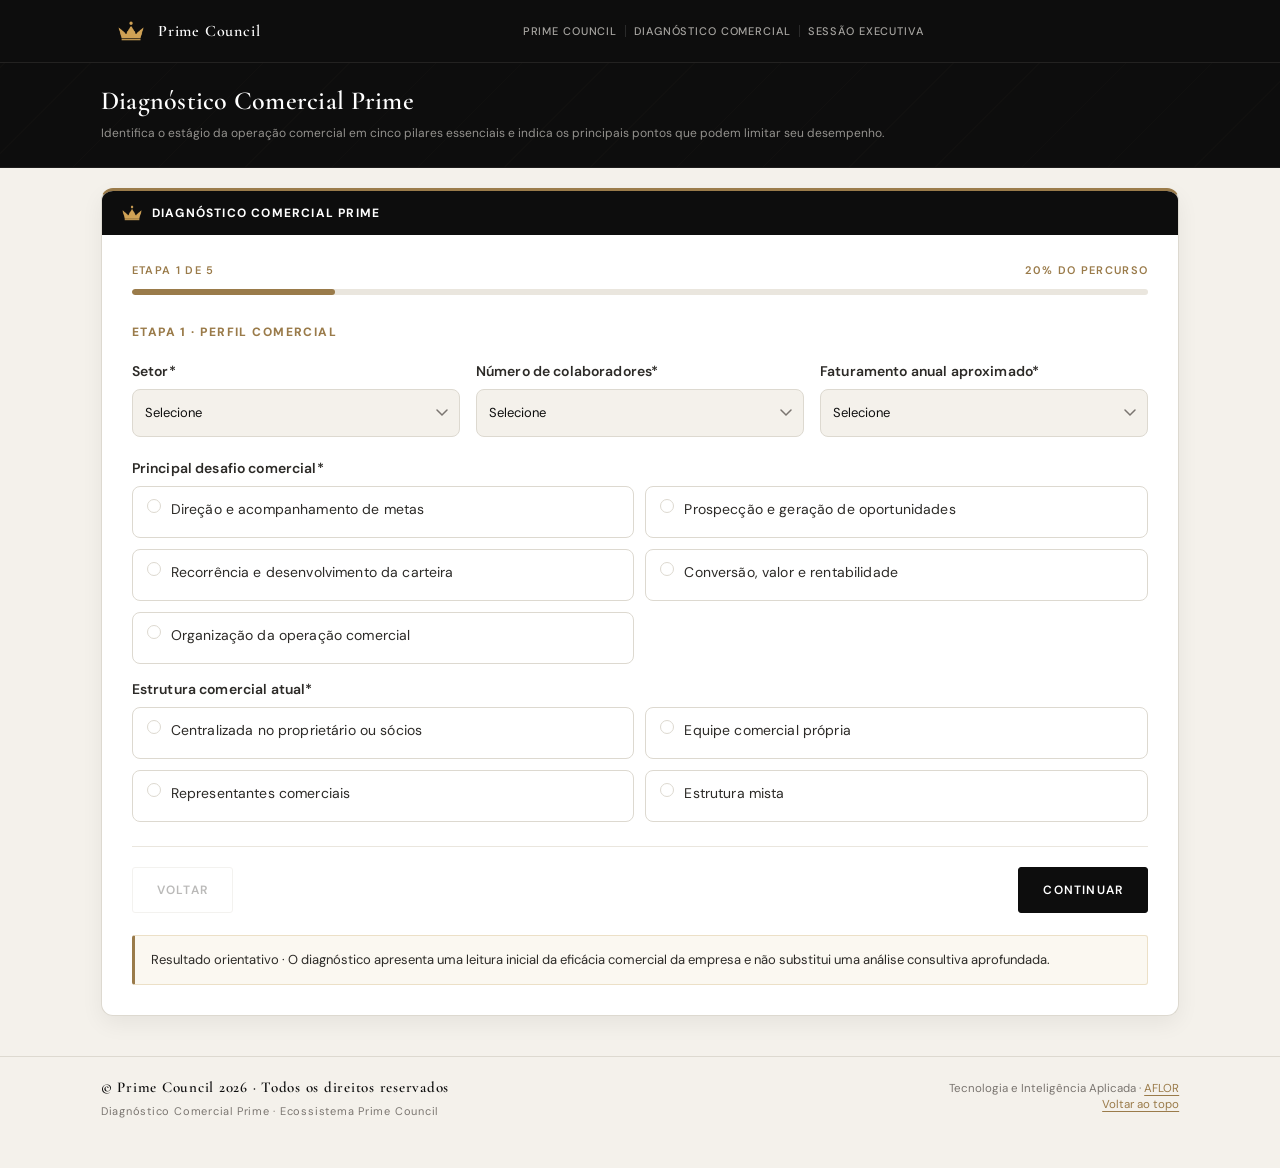
==== comercial/index.html @ 51603d04 "Add files via upload" ====
<!DOCTYPE html>
<html lang="pt-BR">
<head>
<meta charset="UTF-8">
<meta name="viewport" content="width=device-width, initial-scale=1.0">

<title>Diagnóstico Comercial Prime | Prime Council</title>

<meta name="description" content="Execute o Diagnóstico Comercial Prime e identifique o estágio da operação comercial, seus pontos mais desenvolvidos e as áreas que merecem aprofundamento." />
<link rel="canonical" href="https://primecouncil.com/comercial/" />
<link rel="alternate" hreflang="pt-BR" href="https://primecouncil.com/comercial/" />
<meta name="robots" content="index, follow" />
<meta name="author" content="Prime Council" />
<meta name="theme-color" content="#1A2B3C" />
<link rel="icon" type="image/png" sizes="32x32" href="../assets/favicon-32.png">
<link rel="icon" type="image/png" sizes="16x16" href="../assets/favicon-16.png">
<link rel="apple-touch-icon" sizes="180x180" href="../assets/apple-touch-icon.png">

<meta property="og:type" content="website" />
<meta property="og:locale" content="pt_BR" />
<meta property="og:title" content="Diagnóstico Comercial Prime | Prime Council" />
<meta property="og:description" content="Diagnóstico executivo para identificar o estágio da operação comercial em cinco pilares essenciais." />
<meta property="og:url" content="https://primecouncil.com/comercial/" />
<meta property="og:image" content="https://primecouncil.com/assets/og-prime.png">
<meta property="og:image:width" content="1200">
<meta property="og:image:height" content="630">

<meta name="twitter:card" content="summary_large_image" />
<meta name="twitter:title" content="Diagnóstico Comercial Prime | Prime Council" />
<meta name="twitter:description" content="Identifique o estágio da operação comercial e os principais pontos que podem limitar seu desempenho." />
<meta name="twitter:image" content="https://primecouncil.com/assets/og-prime.png">

<link rel="preconnect" href="https://fonts.googleapis.com">
<link rel="preconnect" href="https://fonts.gstatic.com" crossorigin>
<link href="https://fonts.googleapis.com/css2?family=Cormorant+Garamond:ital,wght@0,400;0,500;0,600;0,700;1,400&family=DM+Sans:wght@300;400;500&display=swap" rel="stylesheet">
<link rel="stylesheet" href="style.css?v=20260729-comercial-r2-layout-perguntas">
<script type="application/ld+json">
{
  "@context": "https://schema.org",
  "@type": "BreadcrumbList",
  "itemListElement": [
    {
      "@type": "ListItem",
      "position": 1,
      "name": "Prime Council",
      "item": "https://primecouncil.com/"
    },
    {
      "@type": "ListItem",
      "position": 2,
      "name": "Diagnóstico Comercial Prime",
      "item": "https://primecouncil.com/comercial/"
    }
  ]
}
</script>
</head>
<body>
<!-- ══ HEADER FIXO IRFE ════════════════════════════════════════════════ -->
<header class="site-header" id="top">
  <div class="site-header-inner">

    <a class="header-brand" href="https://primecouncil.com/" target="_blank" rel="noopener noreferrer">
      <div class="logo-mark">
        <img class="brand-icon-img" src="../assets/logo-prime-crown.png" alt="Prime Council" width="24" height="24">
      </div>
      <div class="header-brand-text">
        <span class="header-brand-name">Prime Council</span>
      </div>
    </a>

    <nav class="header-nav" aria-label="Navegação principal">
      <a href="https://primecouncil.com/" target="_blank" rel="noopener noreferrer" class="header-nav-link" data-nav="prime-council">Prime Council</a>
      <span class="h-sep" aria-hidden="true"></span>
      <a href="https://primecouncil.com/comercial/" target="_blank" rel="noopener noreferrer" class="header-nav-link" data-nav="comercial">Diagnóstico Comercial</a>
      <span class="h-sep" aria-hidden="true"></span>
      <a href="https://primecouncil.com/form/" target="_blank" rel="noopener noreferrer" class="header-nav-link" data-nav="event">Sessão Executiva</a>
    </nav>

  </div>
</header>

<!-- ══ DARK HERO ════════════════════════════════════════════════ -->
<div class="irfe-hero">
  <div class="irfe-hero-inner">

    <div class="irfe-event-title">
      <h2 class="irfe-event-h2">Diagnóstico Comercial Prime</h2>
      <p class="irfe-event-sub">Identifica o estágio da operação comercial em cinco pilares essenciais e indica os principais pontos que podem limitar seu desempenho.</p>
    </div>

  </div>
</div>

<div class="page">
<main class="content diagnostic-app" id="diagnostic-app" data-view="questionnaire">

  <!-- ══ WIZARD DIAGNÓSTICO COMERCIAL PRIME ═════════════════════ -->
  <section class="config-panel questionnaire" id="questionnaire">
    <div class="config-header">
      <div class="config-mark" aria-hidden="true"><img src="../assets/favicon-32.png" alt="" aria-hidden="true"></div>
      <div>
        <span class="config-kicker">Diagnóstico</span>
        <h2>Diagnóstico Comercial Prime</h2>
      </div>
    </div>
    <div class="config-body">
      <div class="wizard-shell" id="diagnostico-comercial">
    <div class="wizard-progress" aria-label="Progresso do diagnóstico">
      <div class="wizard-progress-meta">
        <span id="wizard-step-label" aria-live="polite">ETAPA 1 DE 5</span>
        <span id="wizard-step-percent">20% DO PERCURSO</span>
      </div>
      <div class="wizard-progress-track" role="progressbar" aria-valuemin="0" aria-valuemax="100" aria-valuenow="20">
        <span id="wizard-progress-fill" style="width:20%"></span>
      </div>
    </div>

    <div class="wizard-step active" data-step="1" aria-live="polite">
      <div class="wizard-block-kicker">ETAPA 1 · PERFIL COMERCIAL</div>
      <div class="question-grid question-grid-3">
        <div class="field" id="f-setor"><label>Setor<span class="req">*</span></label><select id="setor" name="setor"><option value="">Selecione</option><option>Agronegócio</option><option>Indústria</option><option>Construção Civil</option><option>Logística</option><option>Tecnologia</option><option>Saúde</option><option>Educação</option><option>Serviços</option><option>Comércio e Varejo</option><option>Outro</option></select><div class="err-msg">Selecione o setor.</div></div>
        <div class="field" id="f-funcionarios"><label>Número de colaboradores<span class="req">*</span></label><select id="funcionarios" name="funcionarios" required><option value="">Selecione</option><option value="10–50">Até 50 colaboradores</option><option value="51–100">51 a 100 colaboradores</option><option value="101–200">101 a 200 colaboradores</option><option value="mais de 200">Acima de 200 colaboradores</option></select><div class="err-msg">Selecione o porte da equipe.</div></div>
        <div class="field" id="f-faturamento"><label>Faturamento anual aproximado<span class="req">*</span></label><select id="faturamento" name="faturamento"><option value="">Selecione</option><option>Até R$ 1 milhão</option><option>De R$ 1 milhão a R$ 5 milhões</option><option>De R$ 5 milhões a R$ 20 milhões</option><option>De R$ 20 milhões a R$ 60 milhões</option><option>Acima de R$ 60 milhões</option><option>Prefiro não informar</option></select><div class="err-msg">Selecione a faixa de faturamento.</div></div>
      </div>
      <div class="field" id="f-desafio_comercial"><label>Principal desafio comercial<span class="req">*</span></label><div class="radio-group" id="rg-desafio_comercial"><label class="radio-opt"><input type="radio" name="desafio_comercial" value="direcao_metas"><div class="radio-dot"></div><span class="radio-label">Direção e acompanhamento de metas</span></label><label class="radio-opt"><input type="radio" name="desafio_comercial" value="prospeccao_oportunidades"><div class="radio-dot"></div><span class="radio-label">Prospecção e geração de oportunidades</span></label><label class="radio-opt"><input type="radio" name="desafio_comercial" value="recorrencia_carteira"><div class="radio-dot"></div><span class="radio-label">Recorrência e desenvolvimento da carteira</span></label><label class="radio-opt"><input type="radio" name="desafio_comercial" value="conversao_valor"><div class="radio-dot"></div><span class="radio-label">Conversão, valor e rentabilidade</span></label><label class="radio-opt"><input type="radio" name="desafio_comercial" value="organizacao_comercial"><div class="radio-dot"></div><span class="radio-label">Organização da operação comercial</span></label></div><div class="err-msg">Selecione o principal desafio comercial.</div></div>
      <div class="field" id="f-estrutura_comercial"><label>Estrutura comercial atual<span class="req">*</span></label><div class="radio-group" id="rg-estrutura_comercial"><label class="radio-opt"><input type="radio" name="estrutura_comercial" value="centralizada_socios"><div class="radio-dot"></div><span class="radio-label">Centralizada no proprietário ou sócios</span></label><label class="radio-opt"><input type="radio" name="estrutura_comercial" value="equipe_propria"><div class="radio-dot"></div><span class="radio-label">Equipe comercial própria</span></label><label class="radio-opt"><input type="radio" name="estrutura_comercial" value="representantes"><div class="radio-dot"></div><span class="radio-label">Representantes comerciais</span></label><label class="radio-opt"><input type="radio" name="estrutura_comercial" value="estrutura_mista"><div class="radio-dot"></div><span class="radio-label">Estrutura mista</span></label></div><div class="err-msg">Selecione a estrutura comercial atual.</div></div>
    </div>

    <div class="wizard-step" data-step="2" aria-live="polite"><div class="wizard-block-kicker">ETAPA 2 · DIREÇÃO COMERCIAL</div><div class="question-grid question-grid-2 commercial-question-list">
      <div class="field" id="f-comercial_q01"><label>Como as metas orientam a atuação da equipe comercial?<span class="req">*</span></label><div class="radio-group" id="rg-comercial_q01"><label class="radio-opt"><input type="radio" name="comercial_q01" value="1"><div class="radio-dot"></div><span class="radio-label">Não há metas claras.</span></label><label class="radio-opt"><input type="radio" name="comercial_q01" value="2"><div class="radio-dot"></div><span class="radio-label">As metas são conhecidas, mas pouco seguidas.</span></label><label class="radio-opt"><input type="radio" name="comercial_q01" value="3"><div class="radio-dot"></div><span class="radio-label">As metas orientam a atuação com regularidade.</span></label><label class="radio-opt"><input type="radio" name="comercial_q01" value="4"><div class="radio-dot"></div><span class="radio-label">As metas definem prioridades e decisões.</span></label></div><div class="err-msg">Selecione uma alternativa.</div></div>
      <div class="field" id="f-comercial_q02"><label>Como os resultados comerciais são acompanhados?<span class="req">*</span></label><div class="radio-group" id="rg-comercial_q02"><label class="radio-opt"><input type="radio" name="comercial_q02" value="1"><div class="radio-dot"></div><span class="radio-label">Não são acompanhados regularmente.</span></label><label class="radio-opt"><input type="radio" name="comercial_q02" value="2"><div class="radio-dot"></div><span class="radio-label">São revisados de forma ocasional.</span></label><label class="radio-opt"><input type="radio" name="comercial_q02" value="3"><div class="radio-dot"></div><span class="radio-label">São revisados com frequência definida.</span></label><label class="radio-opt"><input type="radio" name="comercial_q02" value="4"><div class="radio-dot"></div><span class="radio-label">Os indicadores orientam ajustes na atuação.</span></label></div><div class="err-msg">Selecione uma alternativa.</div></div>
    </div></div>

    <div class="wizard-step" data-step="3" aria-live="polite"><div class="wizard-block-kicker">ETAPA 3 · GERAÇÃO E DESENVOLVIMENTO DE OPORTUNIDADES</div><div class="question-grid question-grid-2 commercial-question-list">
      <div class="field" id="f-comercial_q03"><label>Como funciona a geração de novos clientes?<span class="req">*</span></label><div class="radio-group" id="rg-comercial_q03"><label class="radio-opt"><input type="radio" name="comercial_q03" value="1"><div class="radio-dot"></div><span class="radio-label">Dependemos da demanda espontânea.</span></label><label class="radio-opt"><input type="radio" name="comercial_q03" value="2"><div class="radio-dot"></div><span class="radio-label">Prospectamos sem frequência definida.</span></label><label class="radio-opt"><input type="radio" name="comercial_q03" value="3"><div class="radio-dot"></div><span class="radio-label">Mantemos uma rotina de prospecção.</span></label><label class="radio-opt"><input type="radio" name="comercial_q03" value="4"><div class="radio-dot"></div><span class="radio-label">A prospecção é gerida por indicadores.</span></label></div><div class="err-msg">Selecione uma alternativa.</div></div>
      <div class="field" id="f-comercial_q04"><label>Como a empresa acompanha clientes inativos ou com queda nas compras?<span class="req">*</span></label><div class="radio-group" id="rg-comercial_q04"><label class="radio-opt"><input type="radio" name="comercial_q04" value="1"><div class="radio-dot"></div><span class="radio-label">Não acompanhamos essas mudanças.</span></label><label class="radio-opt"><input type="radio" name="comercial_q04" value="2"><div class="radio-dot"></div><span class="radio-label">Identificamos, mas raramente agimos.</span></label><label class="radio-opt"><input type="radio" name="comercial_q04" value="3"><div class="radio-dot"></div><span class="radio-label">Realizamos ações de reativação.</span></label><label class="radio-opt"><input type="radio" name="comercial_q04" value="4"><div class="radio-dot"></div><span class="radio-label">Monitoramos a recorrência preventivamente.</span></label></div><div class="err-msg">Selecione uma alternativa.</div></div>
      <div class="field" id="f-comercial_q05"><label>Como a equipe desenvolve oportunidades além da compra habitual do cliente?<span class="req">*</span></label><div class="radio-group" id="rg-comercial_q05"><label class="radio-opt"><input type="radio" name="comercial_q05" value="1"><div class="radio-dot"></div><span class="radio-label">Não exploramos novas oportunidades.</span></label><label class="radio-opt"><input type="radio" name="comercial_q05" value="2"><div class="radio-dot"></div><span class="radio-label">Exploramos apenas de forma pontual.</span></label><label class="radio-opt"><input type="radio" name="comercial_q05" value="3"><div class="radio-dot"></div><span class="radio-label">Exploramos conforme as necessidades identificadas.</span></label><label class="radio-opt"><input type="radio" name="comercial_q05" value="4"><div class="radio-dot"></div><span class="radio-label">Exploramos com critérios por cliente e potencial.</span></label></div><div class="err-msg">Selecione uma alternativa.</div></div>
      <div class="field" id="f-comercial_q06"><label>Como a equipe aplica o conhecimento das soluções?<span class="req">*</span></label><div class="radio-group" id="rg-comercial_q06"><label class="radio-opt"><input type="radio" name="comercial_q06" value="1"><div class="radio-dot"></div><span class="radio-label">Focamos apenas em produto e preço.</span></label><label class="radio-opt"><input type="radio" name="comercial_q06" value="2"><div class="radio-dot"></div><span class="radio-label">Apresentamos benefícios de forma genérica.</span></label><label class="radio-opt"><input type="radio" name="comercial_q06" value="3"><div class="radio-dot"></div><span class="radio-label">Relacionamos benefícios às necessidades.</span></label><label class="radio-opt"><input type="radio" name="comercial_q06" value="4"><div class="radio-dot"></div><span class="radio-label">Adaptamos a solução ao contexto do cliente.</span></label></div><div class="err-msg">Selecione uma alternativa.</div></div>
    </div></div>

    <div class="wizard-step" data-step="4" aria-live="polite"><div class="wizard-block-kicker">ETAPA 4 · CONVERSÃO E GESTÃO DA CARTEIRA</div><div class="question-grid question-grid-2 commercial-question-list">
      <div class="field" id="f-comercial_q07"><label>Como as objeções são tratadas nas negociações?<span class="req">*</span></label><div class="radio-group" id="rg-comercial_q07"><label class="radio-opt"><input type="radio" name="comercial_q07" value="1"><div class="radio-dot"></div><span class="radio-label">Não há uma abordagem definida.</span></label><label class="radio-opt"><input type="radio" name="comercial_q07" value="2"><div class="radio-dot"></div><span class="radio-label">Cada vendedor responde à sua maneira.</span></label><label class="radio-opt"><input type="radio" name="comercial_q07" value="3"><div class="radio-dot"></div><span class="radio-label">Usamos argumentos previamente estruturados.</span></label><label class="radio-opt"><input type="radio" name="comercial_q07" value="4"><div class="radio-dot"></div><span class="radio-label">As abordagens evoluem com os casos reais.</span></label></div><div class="err-msg">Selecione uma alternativa.</div></div>
      <div class="field" id="f-comercial_q08"><label>Como a equipe conduz negociações pressionadas por preço?<span class="req">*</span></label><div class="radio-group" id="rg-comercial_q08"><label class="radio-opt"><input type="radio" name="comercial_q08" value="1"><div class="radio-dot"></div><span class="radio-label">O desconto é a resposta principal.</span></label><label class="radio-opt"><input type="radio" name="comercial_q08" value="2"><div class="radio-dot"></div><span class="radio-label">A defesa de valor é irregular.</span></label><label class="radio-opt"><input type="radio" name="comercial_q08" value="3"><div class="radio-dot"></div><span class="radio-label">O valor é defendido com argumentos claros.</span></label><label class="radio-opt"><input type="radio" name="comercial_q08" value="4"><div class="radio-dot"></div><span class="radio-label">A negociação prioriza valor e rentabilidade.</span></label></div><div class="err-msg">Selecione uma alternativa.</div></div>
      <div class="field" id="f-comercial_q09"><label>Como as atividades comerciais são priorizadas?<span class="req">*</span></label><div class="radio-group" id="rg-comercial_q09"><label class="radio-opt"><input type="radio" name="comercial_q09" value="1"><div class="radio-dot"></div><span class="radio-label">Pelas demandas do dia.</span></label><label class="radio-opt"><input type="radio" name="comercial_q09" value="2"><div class="radio-dot"></div><span class="radio-label">Pela organização de cada vendedor.</span></label><label class="radio-opt"><input type="radio" name="comercial_q09" value="3"><div class="radio-dot"></div><span class="radio-label">Por prioridades previamente definidas.</span></label><label class="radio-opt"><input type="radio" name="comercial_q09" value="4"><div class="radio-dot"></div><span class="radio-label">Por potencial e impacto comercial.</span></label></div><div class="err-msg">Selecione uma alternativa.</div></div>
      <div class="field" id="f-comercial_q10"><label>Como a carteira de clientes é organizada?<span class="req">*</span></label><div class="radio-group" id="rg-comercial_q10"><label class="radio-opt"><input type="radio" name="comercial_q10" value="1"><div class="radio-dot"></div><span class="radio-label">Não há critérios definidos.</span></label><label class="radio-opt"><input type="radio" name="comercial_q10" value="2"><div class="radio-dot"></div><span class="radio-label">A organização depende de cada vendedor.</span></label><label class="radio-opt"><input type="radio" name="comercial_q10" value="3"><div class="radio-dot"></div><span class="radio-label">Há critérios comuns de segmentação.</span></label><label class="radio-opt"><input type="radio" name="comercial_q10" value="4"><div class="radio-dot"></div><span class="radio-label">A segmentação orienta o acompanhamento.</span></label></div><div class="err-msg">Selecione uma alternativa.</div></div>
    </div></div>
    <div class="wizard-step" data-step="5" aria-live="polite">
      <div class="wizard-block-kicker">ETAPA 5 · IDENTIFICAÇÃO</div>
      <div class="question-grid question-grid-3 ident-question-grid">
        <div class="field">
          <label>Nome da empresa<span class="req">*</span></label>
          <input type="text" id="empresa" placeholder="Razão social ou nome fantasia" required>
        </div>
        <div class="field">
          <label>Nome completo<span class="req">*</span></label>
          <input type="text" id="responsavel" placeholder="Seu nome completo" required>
        </div>
        <div class="field" id="f-cargo">
          <label>Posição na empresa<span class="req">*</span></label>
          <select id="cargo">
            <option value="">Selecione</option>
            <option>Proprietário / Fundador</option>
            <option>Sócio</option>
            <option>CEO / Diretor Executivo</option>
            <option>Diretor (área)</option>
            <option>Gerente / Coordenador</option>
            <option>Outro</option>
          </select>
          <div class="err-msg">Selecione sua posição.</div>
        </div>
        <div class="field field-span-2">
          <label>E-mail corporativo<span class="req">*</span></label>
          <input type="email" id="email" name="email" placeholder="seu@email.com.br" required>
        </div>
        <div class="field">
          <label>Celular (WhatsApp)<span class="req">*</span></label>
          <input type="tel" id="telefone" inputmode="numeric" maxlength="15" placeholder="(11) 99999-9999" required>
        </div>
      </div>
      <input type="text" name="website" id="hp_website" autocomplete="off"
             style="display:none;position:absolute;left:-9999px;opacity:0;height:0;width:0;"
             tabindex="-1" aria-hidden="true">
      <div class="lgpd-field" id="lgpd-field">
        <label class="lgpd-wrap">
          <input type="checkbox" id="lgpd">
          <span>Autorizo o <strong>Prime Council</strong> a utilizar os dados deste diagnóstico para análise interna e contato relacionado ao Diagnóstico Comercial Prime, conforme o <a href="/privacidade/" target="_blank" rel="noopener noreferrer">Aviso de Privacidade</a>.*</span>
        </label>
      </div>
      <div class="err-msg" id="err-msg">Preencha todos os campos obrigatórios e aceite o termo de consentimento para prosseguir.</div>
    </div>

    <div class="wizard-nav">
      <button type="button" class="btn-back" id="wizard-back" disabled>Voltar</button>
      <button type="button" class="btn-next-step" id="wizard-next">Continuar</button>
      <button type="button" class="btn-calc" id="wizard-submit" onclick="coletarPayloadComercialR1()">Gerar diagnóstico</button>
    </div>
    <div class="analysis-notice">Resultado orientativo · O diagnóstico apresenta uma leitura inicial da eficácia comercial da empresa e não substitui uma análise consultiva aprofundada.</div>
      </div>
    </div>
  </section>

  <!-- ══ LOADING ═════════════════════════════════════════════════ -->
  <div class="diagnosis-loading" id="diagnosis-loading" aria-live="polite" aria-hidden="true">
    <div class="loading-card" role="status">
      <div class="loading-kicker">Processamento do Diagnóstico Comercial Prime</div>
      <div class="loading-steps">
        <span>Consolidando as respostas comerciais</span>
        <span>Calculando os cinco pilares</span>
        <span>Preparando o resultado executivo</span>
      </div>
      <div class="loading-bar" aria-hidden="true"><span></span></div>
    </div>
  </div>

  <!-- ══ RESULTS ══════════════════════════════════════════════════ -->
  <div class="results" id="results">

    <div class="result-head result-heading" id="result-head">
      <div class="result-heading-main">
        <div class="result-kicker">RESULTADO DO DIAGNÓSTICO COMERCIAL</div>
        <h2 id="result-title">Análise comercial da empresa</h2>
        <p class="result-status">Índice Comercial · Motor V1</p>
      </div>
      <div class="result-date" id="result-date">—</div>
    </div>

    <!-- Identificação — exibida no relatório/PDF -->
    <div class="ident-block" id="ident-block">
      <div class="section-lbl">Identificação da Empresa</div>
      <div class="ident-grid">
        <div class="ident-row ident-empresa">
          <span class="ident-lbl">Empresa</span>
          <span class="ident-val" id="r-empresa">—</span>
        </div>
        <div class="ident-row ident-porte">
          <span class="ident-lbl">Porte</span>
          <span class="ident-val" id="r-funcionarios">—</span>
        </div>
        <div class="ident-row ident-responsavel">
          <span class="ident-lbl">Responsável</span>
          <span class="ident-val" id="r-responsavel">—</span>
        </div>
        <div class="ident-row ident-contato">
          <span class="ident-lbl">Contato</span>
          <span class="ident-val" id="r-contato">—</span>
        </div>
        <div class="ident-row ident-email print-only">
          <span class="ident-lbl">E-mail</span>
          <span class="ident-val" id="r-email">—</span>
        </div>
      </div>
    </div>

    <div class="result-indicators-grid">
    <!-- Gauge -->
    <div class="gauge-section">
      <div class="score-lbl">Índice Comercial</div>
      <div class="score-num" id="score-num">—</div>
      <div id="badge" class="badge"></div>
      <div><div id="cc2" class="cc-chip2"></div></div>
    </div>
    <!-- Subscores -->
    <div class="subcards" id="subcards"></div>
    </div>

    <!-- Radar de Eficácia Comercial -->
    <div class="risk-map-section" id="risk-map-section" aria-label="Radar de Eficácia Comercial">
      <div class="risk-map-head">
        <h3>Radar de Eficácia Comercial</h3>
        <p>Quanto mais distante do centro, maior o nível de estruturação naquele pilar.</p>
      </div>
      <svg id="risk-map-svg" class="risk-map-svg" viewBox="0 0 300 300" role="img" aria-labelledby="risk-map-title risk-map-desc" xmlns="http://www.w3.org/2000/svg">
        <title id="risk-map-title">Radar de Eficácia Comercial</title>
        <desc id="risk-map-desc">Quanto mais distante do centro, maior o nível de estruturação naquele pilar.</desc>
      </svg>
    </div>

    <!-- Interpretation -->
    <div class="interp" id="interp">
      <p id="interp-text"></p>
    </div>

    <!-- CTA -->
    <div class="cta-box" id="cta-box">
      <h3 id="cta-h"></h3>
      <p id="cta-p"></p>

    </div>

    <div class="result-actions">
      <a href="https://wa.me/5519992402233" target="_blank" rel="noopener noreferrer" class="btn-agendar" id="btn-ag">Conversa Prime</a>
      <button type="button" class="btn-pdf" onclick="gerarPdfDiagnosticoComercial()" disabled aria-disabled="true" title="PDF comercial em implantação">Gerar PDF do diagnóstico</button>
      <button type="button" class="btn-result-secondary" id="btn-review-answers">Voltar e revisar respostas</button>
    </div>
    <div class="analysis-notice analysis-notice--result">Resultado orientativo · O diagnóstico apresenta uma leitura inicial da eficácia comercial da empresa e não substitui uma análise consultiva aprofundada.</div>


  </div><!-- /results -->
</main><!-- /diagnostic-app -->
  <!-- ══ RELATÓRIO PDF PRINT-ONLY — DIAGNÓSTICO COMERCIAL PRIME ══ -->
  <div id="irfePrintReport" class="irfe-print-report" aria-hidden="true">
    <section class="irfe-print-page irfe-print-page-1">
      <header class="irfe-print-header irfe-print-header-main">
        <div class="irfe-print-brand">
          <img src="../assets/logo-prime-crown.png" alt="Prime Council" class="irfe-print-logo">
          <span>Prime Council</span>
        </div>
        <div class="irfe-print-title-block">
          <h1>DIAGNÓSTICO COMERCIAL PRIME</h1>
          <p id="pr-irfe-meta-main">—</p>
        </div>
      </header>

      <div class="irfe-print-grid-6" id="pr-irfe-indicators"></div>

      <section class="irfe-print-radar-card">
        <div class="irfe-print-section-head">
          <h2>RADAR DE EFICÁCIA COMERCIAL</h2>
          <p>Quanto mais distante do centro, maior o nível de estruturação naquele pilar.</p>
        </div>
        <div class="irfe-print-radar-wrap" id="pr-irfe-radar-wrap"></div>
      </section>

      <footer class="irfe-print-footer">
        <span>Prime Council · Diagnóstico Comercial Prime · Página 1 de 2</span>
        <span>Tecnologia e Inteligência Aplicada · AFLOR</span>
      </footer>
    </section>

    <section class="irfe-print-page irfe-print-page-2">
      <header class="irfe-print-header irfe-print-header-compact">
        <div>
          <h2>ANÁLISE E PRÓXIMO PASSO</h2>
          <p id="pr-irfe-meta-secondary">Diagnóstico Comercial Prime</p>
        </div>
      </header>

      <section class="irfe-print-section irfe-print-analysis">
        <h2>ANÁLISE EXECUTIVA</h2>
        <p id="pr-irfe-analysis">—</p>
      </section>

      <section class="irfe-print-section irfe-print-recommendation" id="pr-irfe-recommendation">
        <h2 id="pr-irfe-recommendation-title">—</h2>
        <p id="pr-irfe-recommendation-text">—</p>
      </section>

      <section class="irfe-print-section irfe-print-diagnostic-data">
        <h2>DADOS DO DIAGNÓSTICO</h2>
        <div class="irfe-print-data-grid">
          <div class="irfe-print-data-column">
            <div class="irfe-print-data-item"><span>Empresa</span><strong id="pr-irfe-company">—</strong></div>
            <div class="irfe-print-data-item"><span>Contato</span><strong id="pr-irfe-phone">—</strong></div>
          </div>
          <div class="irfe-print-data-column">
            <div class="irfe-print-data-item"><span>Responsável</span><strong id="pr-irfe-owner">—</strong></div>
            <div class="irfe-print-data-item"><span>E-mail</span><strong id="pr-irfe-email">—</strong></div>
          </div>
          <div class="irfe-print-data-column">
            <div class="irfe-print-data-item"><span>Principal desafio comercial</span><strong id="pr-irfe-desafio">—</strong></div>
            <div class="irfe-print-data-item"><span>Estrutura comercial atual</span><strong id="pr-irfe-gestao">—</strong></div>
          </div>
        </div>
      </section>

      <section class="irfe-print-section irfe-print-note">
        <h2>SOBRE A ANÁLISE</h2>
        <p>Resultado orientativo. O diagnóstico apresenta uma leitura inicial da eficácia comercial da empresa e não substitui uma análise consultiva aprofundada.</p>
      </section>

      <section class="irfe-print-cta">
        <div>
          <h2>CONVERSA PRIME</h2>
          <p>Conversa individual para aprofundar o diagnóstico comercial e avaliar os próximos passos.</p>
        </div>
        <a id="pr-irfe-whatsapp" href="https://wa.me/5519992402233" target="_blank" rel="noopener noreferrer">CONVERSA PRIME</a>
      </section>

      <footer class="irfe-print-footer">
        <span>Prime Council · Diagnóstico Comercial Prime · Página 2 de 2</span>
        <span>Tecnologia e Inteligência Aplicada · AFLOR</span>
      </footer>
    </section>
  </div>

  <!-- ══ FOOTER ═══════════════════════════════════════════════════ -->
  <footer>
    <div class="footer-inner">
      <div class="footer-brand">
        © Prime Council 2026 · Todos os direitos reservados
        <span>Diagnóstico Comercial Prime · Ecossistema Prime Council</span>
      </div>
      <div class="footer-copy">
        Tecnologia e Inteligência Aplicada ·
        <a href="https://aflorsa.com.br/" target="_blank" rel="noopener noreferrer">AFLOR</a>
        <span id="dt" hidden></span>
        <br>
        <a href="#top" data-flow="navigation" data-cta-position="footer-top">
          Voltar ao topo
        </a>
      </div>

  </div>
</footer>

</div><!-- /page -->

<!-- ══════════════════════════════════════════════════════════════
     MOTOR DE CÁLCULO IRFE V3 — NÃO MODIFICADO
     ══════════════════════════════════════════════════════════════ -->
<script src="scripts.js?v=20260730-comercial-r9-loading-mobile"></script>
</body>
</html>
---- comercial/style.css ----
/* ============================================================
   IRFE / Landing / Formulário — style.css
   v3.0 — Consolidated + Mobile + Hardened
   ============================================================ */

/* ===== RESET ===== */
*{box-sizing:border-box;margin:0;padding:0}

/* ===== TOKENS ===== */
:root{
  --ink:       #0D0D0D;
  --ink-mid:   #2C2A27;
  --bone:      #F4F1EB;
  --paper:     #FFFFFF;
  --rule:      #DDD9D0;
  --rule-soft: #EAE6DE;
  --muted:     #7A7570;
  --gold:      #9A7B4A;
  --gold-light:#BFA06B;
  --gold-pale: #EDE0C8;
  --radius:    3px;
  --radius-lg: 5px;
  --serif: 'Cormorant Garamond', Georgia, 'Times New Roman', serif;
  --sans:  'DM Sans', system-ui, sans-serif;
  --header-h:  62px;
}

/* ===== BASE ===== */
html  { overflow-x: clip;   }
body  { overflow-x: hidden; }
body{
  font-family: var(--sans);
  background: var(--bone);
  color: var(--ink);
  font-size: 14.5px;
  line-height: 1.65;
  -webkit-font-smoothing: antialiased;
  padding-top: var(--header-h);
}

/* ===== MEDIA CONTAINMENT ===== */
img,
video,
iframe {
  max-width: 100%;
  height: auto;
}
svg {
  max-width: 100%;
}

/* ===== LAYOUT ===== */
.page{
  max-width: 760px;
  margin: 0 auto;
  padding: 2.25rem 1.25rem 3rem;
}

/* ===== DARK HERO ===== */
.irfe-hero{
  background: var(--ink);
  border-bottom: 1px solid rgba(221,217,208,0.08);
  position: relative;
  overflow: hidden;
}
.irfe-hero::before{
  content:'';
  position:absolute;
  inset:0;
  background: repeating-linear-gradient(
    -45deg,
    transparent, transparent 60px,
    rgba(191,160,107,0.02) 60px,
    rgba(191,160,107,0.02) 61px
  );
  pointer-events:none;
}
.irfe-hero-inner{
  max-width: 760px;
  margin: 0 auto;
  padding: 1.75rem 1.25rem 2rem;
  position: relative;
  z-index: 1;
}
.irfe-hero header{
  border-bottom-color: rgba(221,217,208,0.1);
  margin-bottom: 0;
}
.irfe-hero .hdr h1{ color: var(--paper); }
.irfe-hero .hdr p{ color: rgba(244,241,235,0.40); }
.irfe-hero .chip{ border-color: var(--gold); color: var(--gold); }
.irfe-hero .powered{
  background: rgba(255,255,255,0.04);
  border-color: rgba(221,217,208,0.12);
  color: rgba(244,241,235,0.32);
}
.irfe-event-title{
  padding-top: 1.375rem;
  margin-top: 1.125rem;
}
.irfe-eyebrow{
  display: block;
  font-size: 10.5px;
  font-weight: 500;
  letter-spacing: 0.20em;
  text-transform: uppercase;
  color: var(--gold);
  margin-bottom: 12px;
}
.irfe-event-h2{
  font-family: var(--serif);
  font-size: clamp(1.5rem, 3.2vw, 2.2rem);
  font-weight: 600;
  color: var(--paper);
  line-height: 1.15;
  letter-spacing: 0.01em;
}
.irfe-event-h2 em{ font-style: italic; color: var(--gold-light); }
.irfe-event-sub{
  margin:8px 0 0;
  max-width:none;
  font-size:12px;
  line-height:1.6;
  color:rgba(244,241,235,0.58);
}
.desktop-hero-break{
  display:none;
}
.irfe-event-meta{
  margin-top: 14px;
  display: flex;
  align-items: center;
  gap: 20px;
  flex-wrap: wrap;
}
.irfe-event-meta span{
  font-size: 11px;
  color: rgba(255,255,255,0.30);
  letter-spacing: 0.05em;
}
.irfe-event-meta span strong{ color: rgba(255,255,255,0.62); font-weight: 500; }
.irfe-h-sep{
  display: inline-block;
  width: 1px;
  height: 14px;
  background: rgba(255,255,255,0.1);
  vertical-align: middle;
}

/* ===== FIXED SITE HEADER ===== */
.site-header{
  position: fixed;
  top: 0; left: 0; right: 0;
  z-index: 100;
  background: var(--ink);
  border-bottom: 1px solid rgba(221,217,208,0.10);
}
.site-header-inner{
  max-width: 1100px;
  margin: 0 auto;
  padding: 0 1.5rem;
  display: flex;
  align-items: center;
  gap: 20px;
  height: var(--header-h);
}
.header-brand{
  display: flex;
  align-items: center;
  gap: 10px;
  flex-shrink: 0;
  color: inherit;
  text-decoration: none;
}
.header-brand,
.header-brand:visited,
.header-brand:hover,
.header-brand:focus,
.header-brand:active{
  text-decoration:none;
}
.logo-mark{
  width: 34px;
  height: 34px;
  background: transparent;
  border: none;
  border-radius: 2px;
  display: flex;
  align-items: center;
  justify-content: center;
}
.brand-icon-img{
  width:26px;
  height:26px;
  object-fit:contain;
  display:block;
}
.logo-bars{
  display: flex;
  align-items: flex-end;
  gap: 3px;
  height: 16px;
}
.logo-bars span{
  display: block;
  width: 3px;
  border-radius: 1px;
  background: var(--gold-light);
}
.logo-bars span:nth-child(1){ height: 7px; }
.logo-bars span:nth-child(2){ height: 11px; }
.logo-bars span:nth-child(3){ height: 15px; }
.header-brand-name{
  font-family: var(--serif);
  font-size: 16px;
  font-weight: 600;
  color: var(--paper);
  letter-spacing: 0.05em;
  white-space: nowrap;
}
.header-nav{
  flex: 1;
  display: flex;
  align-items: center;
  justify-content: center;
  gap: 8px;
}
.header-nav-link{
  font-size: 11px;
  font-weight: 500;
  letter-spacing: 0.08em;
  text-transform: uppercase;
  color: rgba(244,241,235,0.66);
  text-decoration: none;
  transition: color .15s;
  white-space: nowrap;
}
.header-nav-link:hover{ color: rgba(244,241,235,0.92); }
.h-sep{
  display: inline-block;
  width: 1px;
  height: 12px;
  background: rgba(255,255,255,0.12);
  vertical-align: middle;
  flex-shrink: 0;
}
.header-ctas{
  display: flex;
  gap: 8px;
  align-items: center;
  flex-shrink: 0;
}
.btn{
  display: inline-block;
  border-radius: var(--radius);
  font-family: var(--sans);
  font-weight: 500;
  letter-spacing: 0.06em;
  text-transform: uppercase;
  text-decoration: none;
  cursor: pointer;
  transition: opacity .15s, background .15s;
  white-space: nowrap;
  max-width: 100%;
  overflow: hidden;
  text-overflow: ellipsis;
}
.btn-sm{
  font-size: 11px;
  padding: 7px 16px;
}
.btn-gold{
  background: var(--gold);
  color: #fff;
  border: 1px solid var(--gold);
}
.btn-gold:hover{ opacity: 0.88; }
.btn-outline-inv{
  background: transparent;
  color: rgba(244,241,235,0.75);
  border: 1px solid rgba(221,217,208,0.22);
}
.btn-outline-inv:hover{
  background: rgba(255,255,255,0.06);
  color: var(--paper);
}

/* ===== SECTION LABELS ===== */
.section-lbl{
  font-family: var(--sans);
  font-size: 10.5px;
  font-weight: 500;
  letter-spacing: 0.14em;
  text-transform: uppercase;
  color: var(--gold);
  margin-bottom: 14px;
}

/* ===== FORM CARD ===== */
.form-card{
  background: var(--paper);
  border-radius: var(--radius-lg);
  border: 1px solid var(--rule);
  padding: 2rem 1.875rem;
  margin-bottom: 1.5rem;
  box-shadow: 0 1px 4px rgba(0,0,0,0.04);
}
.diagnostic-app[data-view="result"] .questionnaire{
  display:none;
}
.content{
  display:block;
}
.config-panel{
  background:var(--paper);
  border:1px solid var(--rule);
  border-radius:var(--radius-lg);
  border-top:3px solid var(--gold);
  box-shadow:0 1px 4px rgba(0,0,0,0.04);
  overflow:hidden;
}
.config-header{
  display:flex;
  align-items:center;
  gap:16px;
  padding:1.5rem 1.875rem;
  background:var(--ink);
  color:var(--paper);
}
.config-mark{
  width:44px;
  height:44px;
  min-width:44px;
  border:1px solid rgba(197,161,90,0.65);
  border-radius:50%;
  display:flex;
  align-items:center;
  justify-content:center;
  background:rgba(255,255,255,0.04);
  font-family:var(--serif);
  font-size:1.05rem;
  font-weight:700;
  color:var(--gold);
  letter-spacing:0.04em;
}
.config-kicker{
  display:block;
  margin-bottom:4px;
  font-size:10.5px;
  font-weight:600;
  letter-spacing:0.16em;
  text-transform:uppercase;
  color:var(--gold);
}
.config-header h2{
  margin:0;
  font-family:var(--serif);
  font-size:clamp(1.9rem,3.6vw,2.8rem);
  font-weight:500;
  line-height:1.05;
  color:var(--paper);
}
.config-body{
  padding:1.875rem;
}

@media (min-width: 769px){
  .page{
    max-width:1600px;
    width:min(88vw, 1600px);
    padding:20px 24px 48px;
  }
  .irfe-hero-inner{
    max-width:1600px;
    width:min(88vw, 1600px);
    padding:24px 24px;
  }
  .irfe-event-title{
    padding-top:0;
    margin-top:0;
  }
  .irfe-event-h2{
    font-size:26px;
    line-height:1.15;
    margin-bottom:4px;
  }
  .irfe-event-sub{
    max-width:none;
    width:100%;
    white-space:nowrap;
  }
  .desktop-hero-break{
    display:none;
  }
  .content{
    width:100%;
    max-width:100%;
    margin:0 auto;
  }
  .diagnostic-app[data-view="questionnaire"] .config-panel{
    width:100%;
  }
  .diagnostic-app[data-view="result"]{
    max-width:720px;
    margin:0 auto;
  }
  .config-panel{
    border-radius:12px;
    box-shadow:0 8px 22px rgba(13,13,13,0.06);
    margin-bottom:20px;
    overflow:hidden;
  }
  .config-header{
    min-height:44px;
    padding:12px 20px;
    gap:10px;
  }
  .config-mark{
    width:20px;
    height:20px;
    min-width:20px;
    border:0;
    border-radius:0;
    background:transparent;
    font-size:0;
  }
  .config-mark img{
    display:block;
    width:20px;
    height:20px;
    object-fit:contain;
  }
  .config-header h2{
    font-size:12px;
    font-family:var(--sans);
    font-weight:700;
    line-height:1.2;
    text-transform:uppercase;
    letter-spacing:0.10em;
  }
  .config-kicker{
    display:none;
  }
  .config-body{
    padding:26px 30px 30px;
  }
  .analysis-notice{
    display:flex;
    align-items:flex-start;
    gap:10px;
    margin-bottom:24px;
    padding:14px 16px;
    border-radius:8px;
    font-size:14px;
    line-height:1.65;
  }
  .wizard-progress{
    margin-bottom:28px;
    padding-bottom:0;
    border-bottom:0;
  }
  .wizard-progress-track{
    height:6px;
  }
  .wizard-block-kicker{
    color:var(--gold);
    font-family:var(--sans);
    font-size:12px;
    font-weight:800;
    letter-spacing:.12em;
    margin-bottom:19px;
    text-transform:uppercase;
  }
  .wizard-block-title{
    color:var(--ink);
    display:block;
    font-family:var(--serif);
    font-size:clamp(20px, 1.7vw, 25px);
    font-weight:700;
    letter-spacing:0;
    line-height:1.3;
    margin-bottom:19px;
  }
  .question-grid{
    display:grid;
    gap:16px;
  }
  .question-grid-3{
    grid-template-columns:repeat(3, minmax(0, 1fr));
  }
  .question-grid-2{
    grid-template-columns:repeat(2, minmax(0, 1fr));
  }
  .field-full{
    grid-column:1 / -1;
  }
  .field-span-2{
    grid-column:span 2;
  }
  .questionnaire .field{
    margin-bottom:16px;
  }
  .questionnaire .question-grid .field{
    margin-bottom:0;
  }
  #f-desafio_comercial{
    margin-top:22px;
  }
  .questionnaire .field label{
    color:var(--ink-mid);
    font-size:14px;
    line-height:1.35;
    margin-bottom:8px;
  }
  .questionnaire .field > label{
    font-weight:600;
  }
  .questionnaire .field input,
  .questionnaire .field select{
    border:1.5px solid var(--rule);
    border-radius:8px;
    font-size:13px;
    line-height:1.35;
    min-height:48px;
    padding:11px 36px 11px 12px;
  }
  .questionnaire .field input[type="number"]{
    padding-right:12px;
  }
  .questionnaire .field input:focus,
  .questionnaire .field select:focus{
    border-color:var(--gold);
    box-shadow:0 0 0 3px rgba(154,123,74,.14);
  }
  .questionnaire .field .hint{
    font-size:12px;
    line-height:1.55;
  }
  .questionnaire .radio-group{
    display:grid;
    grid-template-columns:repeat(2, minmax(0, 1fr));
    gap:11px;
  }
  .questionnaire .radio-opt{
    align-items:flex-start;
    background:#FFFFFF;
    border:1.5px solid var(--rule);
    border-radius:8px;
    gap:10px;
    height:100%;
    min-height:52px;
    padding:12px 14px;
  }
  .questionnaire .radio-opt:hover{
    background:#F7F5EF;
    border-color:rgba(154,123,74,.45);
  }
  .questionnaire .radio-opt:has(input:checked){
    background:#fbf8f1;
    border-color:var(--gold);
    box-shadow:inset 3px 0 0 var(--gold), 0 0 0 1px rgba(154,123,74,.08);
  }
  .questionnaire .radio-label{
    font-size:14px;
    font-weight:400;
    line-height:1.45;
  }
  .questionnaire .commercial-question-list{
    grid-template-columns:minmax(0, 1fr);
    gap:26px;
  }
  .questionnaire .commercial-question-list .radio-group{
    align-items:stretch;
  }
  .questionnaire .commercial-question-list .radio-opt{
    height:100%;
  }
  @media (min-width:1200px){
    .questionnaire .commercial-question-list .radio-group{
      grid-template-columns:repeat(4, minmax(0, 1fr));
    }
  }
  @media (min-width:769px) and (max-width:1199px){
    .questionnaire .commercial-question-list{
      gap:24px;
    }
    .questionnaire .commercial-question-list .radio-group{
      grid-template-columns:repeat(2, minmax(0, 1fr));
    }
  }
  @media (max-width:768px){
    .questionnaire .commercial-question-list{
      gap:20px;
    }
    .questionnaire .commercial-question-list .radio-group{
      grid-template-columns:minmax(0, 1fr);
    }
  }
  .wizard-nav{
    gap:14px;
    margin-top:22px;
    padding-top:20px;
  }
  .wizard-nav + .analysis-notice{
    margin-top:22px;
  }
  .btn-back,
  .btn-next-step,
  .wizard-nav .btn-calc{
    min-height:46px;
    font-size:13px;
  }
}
.analysis-notice{
  margin:0 0 1.5rem;
  padding:1rem 1.125rem;
  border:1px solid rgba(197,161,90,0.28);
  border-left:3px solid var(--gold);
  border-radius:var(--radius);
  background:#fbf8f1;
  color:var(--ink-mid);
  font-size:13px;
  line-height:1.55;
}
.wizard-nav + .analysis-notice{
  margin-top:22px;
  margin-bottom:0;
}
.analysis-notice--result{
  margin-top:22px;
  margin-bottom:0;
  width:100%;
}
.wizard-shell{
  scroll-margin-top:calc(var(--header-h) + 18px);
}
.wizard-card{
  border-top:3px solid var(--gold);
}
.wizard-progress{
  margin-bottom:1.75rem;
  padding-bottom:1.25rem;
  border-bottom:1px solid var(--rule-soft);
}
.wizard-progress-meta{
  display:flex;
  align-items:center;
  justify-content:space-between;
  gap:16px;
  margin-bottom:10px;
  font-size:11px;
  font-weight:600;
  color:var(--gold);
  letter-spacing:0.12em;
  text-transform:uppercase;
}
.wizard-progress-track{
  height:4px;
  background:var(--rule-soft);
  border-radius:999px;
  overflow:hidden;
}
.wizard-progress-track span{
  display:block;
  height:100%;
  background:var(--gold);
  border-radius:inherit;
  transition:width .22s ease;
}
.wizard-step{
  display:none;
}
.wizard-step.active{
  display:block;
}
.step-support{
  margin:-4px 0 1.25rem;
  font-size:13px;
  color:var(--muted);
  line-height:1.55;
}
.wizard-nav{
  display:flex;
  align-items:center;
  justify-content:space-between;
  gap:12px;
  margin-top:1.5rem;
  padding-top:1.25rem;
  border-top:1px solid var(--rule-soft);
}
.btn-back,
.btn-next-step{
  min-height:46px;
  padding:12px 24px;
  border-radius:var(--radius);
  font-family:var(--sans);
  font-size:12px;
  font-weight:600;
  letter-spacing:0.10em;
  text-transform:uppercase;
  cursor:pointer;
}
.btn-back{
  background:transparent;
  color:var(--ink-mid);
  border:1px solid var(--rule);
}
.btn-back:disabled{
  opacity:.32;
  cursor:not-allowed;
}
.btn-next-step{
  background:var(--ink);
  color:#fff;
  border:1px solid var(--ink);
  margin-left:auto;
}
.wizard-nav .btn-calc{
  width:auto;
  min-height:46px;
  padding:12px 24px;
  margin-top:0;
}
.grid2{
  display: grid;
  grid-template-columns: 1fr 1fr;
  gap: 20px;
}

/* ===== FIELDS ===== */
.field{margin-bottom: 1.375rem}
.field:last-child{margin-bottom: 0}
.field label{
  display: block;
  font-size: 13px;
  font-weight: 500;
  color: var(--ink-mid);
  margin-bottom: 3px;
  letter-spacing: 0.01em;
}
.questionnaire .field > label{
  font-weight:600;
}
.questionnaire .field label.radio-opt{
  font-weight:400;
}
.radio-group{
  display:grid;
  gap:10px;
}
.radio-opt{
  display:flex !important;
  align-items:center;
  gap:10px;
  margin:0 !important;
  padding:12px 13px;
  border:1px solid var(--rule);
  border-radius:var(--radius);
  background:var(--bone);
  cursor:pointer;
  transition:border-color .18s, background .18s, box-shadow .18s;
  font-weight:400;
}
.radio-opt:hover{
  border-color:rgba(197,161,90,0.55);
  background:#fff;
}
.radio-opt input{
  position:absolute;
  width:1px;
  height:1px;
  margin:0;
  opacity:0;
  pointer-events:none;
}
.radio-dot{
  width:14px;
  height:14px;
  min-width:14px;
  border:1px solid var(--rule);
  border-radius:50%;
  background:#fff;
  box-shadow:inset 0 0 0 3px #fff;
}
.radio-opt input:checked + .radio-dot{
  background:var(--gold);
  border-color:var(--gold);
}
.radio-label{
  font-size:13px;
  line-height:1.35;
  color:var(--ink-mid);
}
.help-tip{
  position:relative;
  display:inline-flex;
  align-items:center;
  justify-content:center;
  width:16px;
  height:16px;
  margin-left:5px;
  border:1px solid var(--rule);
  border-radius:50%;
  color:var(--gold);
  font-size:10px;
  line-height:1;
  cursor:help;
  vertical-align:middle;
}
.help-tip::after{
  content:attr(aria-label);
  position:absolute;
  left:50%;
  bottom:calc(100% + 8px);
  z-index:5;
  width:min(280px, calc(100vw - 48px));
  padding:10px 12px;
  background:var(--ink);
  color:#fff;
  border-radius:4px;
  font-size:11px;
  font-weight:400;
  line-height:1.45;
  letter-spacing:0.01em;
  text-transform:none;
  transform:translateX(-50%);
  opacity:0;
  pointer-events:none;
  transition:opacity .16s ease;
}
.help-tip:hover::after,
.help-tip:focus::after{
  opacity:1;
}
.help-tip.is-active::after{
  opacity:1;
}
.field .hint{
  font-size: 11.5px;
  color: var(--muted);
  margin-bottom: 7px;
  line-height: 1.45;
}
.field input{
  width: 100%;
  padding: 9px 11px;
  border: 1px solid var(--rule);
  border-radius: var(--radius);
  font-size: 14.5px;
  font-family: var(--sans);
  outline: none;
  transition: border-color .18s, box-shadow .18s;
  background: var(--bone);
  color: var(--ink);
}
.field input:focus{
  border-color: var(--ink-mid);
  background: var(--paper);
  box-shadow: 0 0 0 2px rgba(13,13,13,0.06);
}
.field select{
  width: 100%;
  padding: 9px 11px;
  border: 1px solid var(--rule);
  border-radius: var(--radius);
  font-size: 14.5px;
  font-family: var(--sans);
  outline: none;
  transition: border-color .18s, box-shadow .18s;
  background: var(--bone);
  color: var(--ink);
  appearance: none;
  -webkit-appearance: none;
  background-image: url("data:image/svg+xml,%3Csvg xmlns='http://www.w3.org/2000/svg' width='12' height='8' viewBox='0 0 12 8'%3E%3Cpath d='M1 1l5 5 5-5' stroke='%237A7570' stroke-width='1.5' fill='none' stroke-linecap='round'/%3E%3C/svg%3E");
  background-repeat: no-repeat;
  background-position: right 11px center;
  cursor: pointer;
}
.field select:focus{
  border-color: var(--ink-mid);
  background-color: var(--paper);
  box-shadow: 0 0 0 2px rgba(13,13,13,0.06);
}
.field .radio-opt input{
  width:1px;
  height:1px;
  padding:0;
  border:0;
  margin:0;
  background:transparent;
}

/* ===== LGPD CONSENT ===== */
.lgpd-field{
  margin-top: 1.25rem;
  padding-top: 1.25rem;
  border-top: 1px solid var(--rule-soft);
}
.lgpd-wrap{
  display: flex;
  gap: 11px;
  align-items: flex-start;
  cursor: pointer;
}
.lgpd-wrap input[type="checkbox"]{
  width: 16px;
  height: 16px;
  min-width: 16px;
  margin-top: 2px;
  accent-color: var(--ink);
  cursor: pointer;
}
.lgpd-wrap span{
  font-size: 12.5px;
  color: var(--muted);
  line-height: 1.55;
}
.lgpd-wrap span strong{
  color: var(--ink-mid);
  font-weight: 500;
}

/* ===== FIELD ERROR STATE ===== */
.field-err input,
.field-err select{
  border-color: #dc2626 !important;
  background: #fff5f5 !important;
}
.field-err .radio-opt{
  border-color:#dc2626;
  background:#fff5f5;
}
.lgpd-field.field-err .lgpd-wrap span{
  color: #dc2626;
}
.err-msg{
  display: none;
  font-size: 12px;
  color: #dc2626;
  margin-top: 10px;
  padding: 8px 12px;
  background: #fff5f5;
  border: 1px solid #fca5a5;
  border-radius: var(--radius);
}
.err-msg.visible{display: block}

@media (min-width: 769px){
  .page:has(.diagnostic-app[data-view="questionnaire"]){
    max-width:none;
    width:100%;
    padding:0 0 48px;
  }
  .page:has(.diagnostic-app[data-view="questionnaire"]) .content{
    max-width:1600px;
    width:min(88vw, 1600px);
    padding:20px 24px;
    margin:0 auto;
    display:flex;
    flex-direction:column;
  }
  .analysis-notice{
    padding:14px 16px;
  }
  .wizard-progress{
    margin-bottom:28px;
    padding-bottom:0;
    border-bottom:0;
  }
  .wizard-progress-track{
    height:6px;
  }
}

/* ===== IDENT BLOCK ===== */
.ident-block{
  background: var(--paper);
  border-radius: var(--radius-lg);
  border: 1px solid var(--rule);
  border-left: 2px solid var(--gold);
  padding: 1.375rem 1.625rem;
  margin-bottom: 1rem;
  box-shadow: 0 1px 4px rgba(0,0,0,0.04);
}
.ident-block .section-lbl{margin-bottom: 12px}
.ident-grid{
  display: grid;
  grid-template-columns: 1fr 1fr;
  grid-template-rows: auto auto;
  grid-auto-flow: column;
  gap: 6px 28px;
}
.ident-row{
  display: flex;
  flex-direction: column;
  gap: 1px;
}
.ident-row.print-only{
  display:none;
}
.ident-lbl{
  font-size: 10.5px;
  color: var(--muted);
  letter-spacing: 0.06em;
  text-transform: uppercase;
}
.ident-val{
  font-size: 14px;
  color: var(--ink);
  font-weight: 500;
}
.field .unit{
  font-size: 11px;
  color: var(--muted);
  margin-top: 3px;
  letter-spacing: 0.02em;
}

/* ===== CALCULATE BUTTON ===== */
.btn-calc{
  width: 100%;
  padding: 14px;
  background: var(--ink);
  color: #fff;
  border: none;
  border-radius: var(--radius);
  font-family: var(--sans);
  font-size: 13px;
  font-weight: 500;
  letter-spacing: 0.10em;
  text-transform: uppercase;
  cursor: pointer;
  transition: background .18s;
  margin-top: 0.25rem;
}
.btn-calc:hover{background: var(--ink-mid)}

/* ===== DIAGNOSIS LOADING ===== */
.diagnosis-loading{
  display:none;
  margin-top:1.75rem;
}
.diagnosis-loading.visible{
  display:block;
}
.loading-card{
  background:var(--paper);
  border:1px solid var(--rule);
  border-top:3px solid var(--gold);
  border-radius:var(--radius-lg);
  padding:1.5rem 1.4rem;
  box-shadow:0 8px 22px rgba(13,13,13,0.05);
}
.loading-kicker{
  font-family:var(--sans);
  font-size:10.5px;
  font-weight:700;
  letter-spacing:0.14em;
  text-transform:uppercase;
  color:var(--gold);
  margin-bottom:1rem;
}
.loading-steps{
  display:grid;
  gap:8px;
  font-family:var(--sans);
  font-size:13px;
  color:var(--ink);
}
.loading-steps span{
  opacity:.42;
  animation:loadingStep 5s ease-in-out infinite;
}
.loading-steps span:nth-child(2){animation-delay:1.45s}
.loading-steps span:nth-child(3){animation-delay:2.9s}
.loading-bar{
  height:3px;
  background:#E7E1D8;
  border-radius:999px;
  overflow:hidden;
  margin-top:1.15rem;
}
.loading-bar span{
  display:block;
  height:100%;
  width:38%;
  background:var(--gold);
  border-radius:inherit;
  animation:loadingBar 5s ease-in-out infinite;
}
@keyframes loadingStep{
  0%,100%{opacity:.42}
  18%,42%{opacity:1}
}
@keyframes loadingBar{
  0%{transform:translateX(-105%)}
  100%{transform:translateX(275%)}
}

/* ===== RESULTS ===== */
.results{display:none;margin-top:1.75rem;scroll-margin-top:calc(var(--header-h) + 16px)}
.result-head{
  background:var(--paper);
  border:1px solid var(--rule);
  border-top:3px solid var(--gold);
  border-radius:var(--radius-lg);
  padding:1.5rem 1.625rem;
  margin-bottom:1rem;
  display:grid;
  grid-template-columns:minmax(0,1fr) minmax(220px,0.82fr);
  gap:1.25rem;
  align-items:end;
  box-shadow:0 8px 22px rgba(13,13,13,0.045);
}
.result-kicker{
  display:block;
  font-size:10.5px;
  font-weight:700;
  letter-spacing:0.16em;
  text-transform:uppercase;
  color:var(--gold);
  margin-bottom:6px;
}
.result-head h2{
  font-family:var(--serif);
  font-size:clamp(2.2rem,6vw,3.8rem);
  font-weight:700;
  line-height:.9;
  color:var(--ink);
  letter-spacing:.02em;
}
.result-meta{
  display:grid;
  gap:5px;
  font-size:11.5px;
  color:var(--muted);
  line-height:1.45;
  text-align:right;
}
.result-meta strong{
  color:var(--ink-mid);
  font-weight:600;
}

/* ===== IRFE SUMMARY CARD ===== */
.gauge-section{
  background: var(--ink);
  border-radius: var(--radius-lg);
  border: 1px solid rgba(191,160,107,0.24);
  border-top: 3px solid var(--gold);
  padding: 1.75rem 1.5rem 1.55rem;
  text-align: center;
  margin-bottom: 1.125rem;
  box-shadow: 0 14px 30px rgba(13,13,13,0.18);
  display: grid;
  justify-items: center;
  gap: 0.75rem;
}
.gauge-section svg{
  display: none;
}
.score-num{
  font-family: var(--serif);
  font-size: clamp(54px, 7vw, 72px);
  font-weight: 700;
  line-height: 0.95;
  letter-spacing: 0;
}
.gauge-section .score-num{
  color: var(--gold) !important;
}
.score-lbl{
  font-size: 11.5px;
  color: var(--muted);
  letter-spacing: 0.08em;
  text-transform: uppercase;
  max-width: 100%;
  overflow-wrap: break-word;
}
.gauge-section .score-lbl{
  color: rgba(255,255,255,0.68);
}
.badge{
  display: inline-flex;
  align-items: center;
  justify-content: center;
  min-width: 168px;
  padding: 7px 20px;
  border-radius: 2px;
  font-family: var(--sans);
  font-size: 11.5px;
  font-weight: 500;
  letter-spacing: 0.10em;
  text-transform: uppercase;
}
.cc-chip2{
  display: inline-flex;
  align-items: center;
  gap: 6px;
  padding: 5px 14px;
  border-radius: 2px;
  font-size: 12px;
  font-weight: 400;
  letter-spacing: 0.02em;
}

/* ===== RISK MAP ===== */
.risk-map-section{
  background: var(--paper);
  border: 1px solid var(--rule);
  border-top: 3px solid var(--gold);
  border-radius: var(--radius-lg);
  padding: 1.625rem 1.5rem 1.375rem;
  margin: 1.125rem 0;
  box-shadow: 0 8px 22px rgba(13,13,13,0.045);
}
.risk-map-head{
  text-align: center;
  max-width: 520px;
  margin: 0 auto 0.875rem;
}
.risk-map-head h3{
  font-family: var(--serif);
  font-size: 22px;
  font-weight: 600;
  color: var(--gold);
  line-height: 1.2;
  margin-bottom: 6px;
}
.risk-map-head p{
  font-size: 12.5px;
  font-weight: 300;
  color: var(--muted);
  line-height: 1.55;
}
.risk-map-svg{
  display: block;
  width: min(100%, 420px);
  height: auto;
  margin: 0 auto;
  overflow: visible;
}
.risk-map-grid{
  fill: none;
  stroke: var(--rule-soft);
  stroke-width: 1;
}
.risk-map-grid[data-level="100"]{
  stroke: var(--rule);
  stroke-width: 1.2;
}
.risk-map-axis{
  stroke: var(--rule-soft);
  stroke-width: 1;
}
.risk-map-area{
  fill: rgba(154,123,74,0.16);
  stroke: var(--gold);
  stroke-width: 2;
  stroke-linejoin: round;
}
.risk-map-dot{
  fill: var(--gold);
  stroke: var(--paper);
  stroke-width: 1.5;
}
.risk-map-center{
  fill: var(--muted);
  opacity: 0.6;
}
.risk-map-label{
  font-family: var(--sans);
  font-size: 9.5px;
  font-weight: 500;
  fill: var(--muted);
  letter-spacing: 0.04em;
  text-transform: uppercase;
}
/* ===== SUBCARDS ===== */
.subcards{
  display: grid;
  grid-template-columns: repeat(5,1fr);
  gap: 10px;
  margin: 1.125rem 0;
}
.sc{
  background: var(--paper);
  border: 1px solid var(--rule);
  border-top: 3px solid var(--gold);
  border-radius: var(--radius);
  padding: 14px 15px;
}
.sc .sc-lbl{
  font-size: 10.5px;
  color: var(--muted);
  letter-spacing: 0.06em;
  text-transform: uppercase;
  margin-bottom: 4px;
}
.sc .sc-num{
  font-family: var(--serif);
  font-size: 30px;
  font-weight: 600;
  line-height: 1.1;
}
.sc .sc-note{
  font-size: 11px;
  color: var(--muted);
  margin-top: 2px;
}
.sc-bar-bg{
  height: 4px;
  background: var(--rule-soft);
  border-radius: 2px;
  margin-top: 10px;
  overflow: hidden;
}
.sc-bar{
  height: 4px;
  border-radius: 2px;
}

/* ===== INTERPRETATION ===== */
.interp{
  background: var(--paper);
  border-radius: var(--radius-lg);
  border: 1px solid var(--rule);
  border-left: 2px solid var(--ink);
  padding: 1.375rem 1.625rem;
  margin-bottom: 1rem;
  box-shadow: 0 1px 4px rgba(0,0,0,0.04);
}
.interp p{
  font-family: var(--serif);
  font-size: 15.5px;
  color: var(--ink-mid);
  line-height: 1.75;
}


/* ===== CTA BOX ===== */
.cta-box{
  border-radius: var(--radius-lg);
  padding: 2rem 1.875rem;
  text-align: center;
  color: #fff;
  margin-bottom: 1rem;
}
.cta-box h3{
  font-family: var(--serif);
  font-size: 20px;
  font-weight: 600;
  margin-bottom: 8px;
  letter-spacing: 0.01em;
}
.cta-box p{
  font-size: 13.5px;
  opacity: 0.85;
  margin-bottom: 16px;
  line-height: 1.55;
}
.btn-agendar{
  display: inline-block;
  padding: 12px 24px;
  background: rgba(255,255,255,0.10);
  color: #fff;
  border-radius: var(--radius);
  font-family: var(--sans);
  font-size: 12.5px;
  font-weight: 500;
  letter-spacing: 0.08em;
  text-transform: uppercase;
  border: 1px solid rgba(255,255,255,0.35);
  cursor: pointer;
  transition: opacity .15s;
  text-decoration: none;
}
.btn-agendar:hover{opacity:0.88}
.btn-pdf{
  padding: 12px 24px;
  background: #fff;
  border: 1px solid #fff;
  color: var(--ink);
  border-radius: var(--radius);
  font-family: var(--sans);
  font-size: 12.5px;
  font-weight: 600;
  letter-spacing: 0.08em;
  text-transform: uppercase;
  cursor: pointer;
  transition: background .15s;
}
.btn-pdf:hover{background:rgba(255,255,255,0.88)}



@media screen and (min-width: 769px){
  .diagnostic-app[data-view="result"] .results{
    display:flex!important;
    flex-direction:column;
    gap:18px;
    width:100%;
    margin-top:0;
  }

  .diagnostic-app[data-view="result"] .diagnosis-loading{
    display:none!important;
  }

  .result-heading{
    order:1;
    align-items:flex-end;
    background:var(--ink);
    border:1px solid rgba(191,160,107,0.24);
    border-radius:var(--radius-lg) var(--radius-lg) 0 0;
    color:var(--paper);
    display:flex;
    gap:18px;
    justify-content:space-between;
    margin-bottom:0;
    padding:15px 24px 14px;
    box-shadow:0 10px 24px rgba(13,13,13,0.08);
  }

  .result-heading-main{
    min-width:0;
  }

  .result-heading h2{
    color:var(--paper);
    font-family:var(--serif);
    font-size:clamp(21px,2.45vw,29px);
    font-weight:600;
    line-height:1.08;
    letter-spacing:0;
    max-width:760px;
  }

  .result-heading .result-kicker{
    color:var(--gold);
    font-family:var(--sans);
    font-size:10px;
    font-weight:700;
    letter-spacing:0.13em;
    line-height:1.2;
    margin-bottom:4px;
    text-transform:uppercase;
  }

  .result-status{
    color:rgba(255,255,255,0.72);
    font-size:10.5px;
    line-height:1.35;
    margin-top:6px;
  }

  .result-status strong{
    color:var(--paper);
  }

  .result-date{
    color:rgba(255,255,255,0.68);
    flex-shrink:0;
    font-family:var(--sans);
    font-size:10.5px;
    line-height:1.35;
    text-align:right;
  }

  .result-indicators-grid{
    order:2;
    display:grid;
    grid-template-columns:repeat(3,minmax(0,1fr));
    gap:14px;
    width:100%;
  }

  .result-indicators-grid .gauge-section{
    min-width:0;
    min-height:154px;
    margin:0;
    padding:22px;
    text-align:left;
    align-items:start;
    justify-items:start;
    justify-content:start;
    align-content:center;
    gap:7px;
    box-shadow:0 12px 26px rgba(13,13,13,0.16);
  }

  .result-indicators-grid .gauge-section .score-lbl{
    color:var(--gold);
    font-family:var(--sans);
    font-size:10px;
    font-weight:700;
    letter-spacing:0.08em;
    margin:0;
    text-transform:uppercase;
  }

  .result-indicators-grid .score-num{
    font-size:clamp(36px,3.5vw,48px);
    line-height:1;
  }

  .result-indicators-grid .badge{
    min-width:0;
    padding:5px 10px;
    align-self:start;
  }

  .result-indicators-grid .cc-chip2{
    display:none;
  }

  .result-indicators-grid .subcards{
    display:contents;
  }

  .result-indicators-grid .sc{
    min-height:154px;
    padding:22px;
    display:flex;
    flex-direction:column;
    justify-content:center;
    gap:6px;
    border-radius:var(--radius-lg);
    box-shadow:0 8px 22px rgba(13,13,13,0.045);
  }

  .result-indicators-grid .sc .sc-lbl{
    margin-bottom:0;
  }

  .result-indicators-grid .sc .sc-num{
    font-size:clamp(32px,3vw,42px);
    line-height:1.05;
  }

  .result-indicators-grid .sc .sc-note{
    margin-top:0;
  }

  .risk-map-section{
    order:3;
    background:var(--ink);
    border:1px solid rgba(255,255,255,0.10);
    border-top:4px solid var(--gold);
    border-radius:var(--radius-lg);
    box-shadow:0 14px 30px rgba(13,13,13,0.16);
    margin:0;
    padding:18px 48px 16px;
  }

  .risk-map-head{
    max-width:none;
    margin:0 0 10px;
    text-align:left;
  }

  .risk-map-head h3{
    color:var(--gold);
    font-family:var(--serif);
    font-size:22px;
    margin-bottom:4px;
  }

  .risk-map-head p{
    color:rgba(255,255,255,0.64);
    font-size:11px;
    line-height:1.5;
  }

  .risk-map-svg{
    width:min(100%,460px);
  }

  .risk-map-grid{
    stroke:rgba(255,255,255,0.13);
  }

  .risk-map-grid[data-level="100"]{
    stroke:rgba(255,255,255,0.25);
  }

  .risk-map-axis{
    stroke:rgba(255,255,255,0.14);
  }

  .risk-map-area{
    fill:rgba(191,160,107,0.22);
    stroke:var(--gold);
  }

  .risk-map-dot{
    fill:var(--gold);
    stroke:var(--ink);
  }

  .risk-map-center{
    fill:rgba(255,255,255,0.56);
  }

  .risk-map-label{
    fill:rgba(255,255,255,0.72);
  }

  .interp{
    order:4;
    margin-bottom:0;
    padding:20px 24px;
    border-left:3px solid var(--gold);
    box-shadow:0 8px 22px rgba(13,13,13,0.035);
  }

  .interp p{
    font-family:var(--sans);
    font-size:14px;
    line-height:1.7;
  }

  .cta-box{
    order:5;
    margin-bottom:0;
    padding:24px 28px;
    text-align:left;
    box-shadow:0 12px 26px rgba(13,13,13,0.12);
  }

  .cta-box h3{
    font-size:22px;
  }

  .cta-box p{
    max-width:none;
    width:100%;
    margin-bottom:18px;
  }

  .result-actions{
    order:7;
    display:grid;
    grid-template-columns:repeat(3,minmax(0,1fr));
    gap:14px;
    padding:18px 0 0;
    border-top:1px solid var(--rule);
  }

  .result-actions > *{
    align-items:center;
    display:inline-flex;
    justify-content:center;
    min-height:46px;
    text-align:center;
    width:100%;
  }

  .result-actions #btn-ag{
    background:var(--risk-cta-bg);
    border-color:var(--risk-cta-bg);
    color:#fff;
  }

  .btn-result-secondary{
    padding:12px 24px;
    background:transparent;
    border:1px solid var(--rule);
    color:var(--ink);
    border-radius:var(--radius);
    font-family:var(--sans);
    font-size:12.5px;
    font-weight:600;
    letter-spacing:0.08em;
    text-transform:uppercase;
    cursor:pointer;
  }

  .result-actions .btn-pdf{
    background:var(--ink);
    border-color:var(--ink);
    color:var(--paper);
  }
  .analysis-notice--result{
    order:8;
  }

  .ident-block{
    order:8;
    display:none;
    padding:1.125rem 1.25rem;
    margin-top:0;
    background:var(--paper);
    border:1px solid var(--rule);
    border-radius:var(--radius-lg);
    box-shadow:none;
  }

  .ident-block .section-lbl{
    font-size:10px;
    margin-bottom:10px;
  }

  .ident-grid{
    gap:8px 16px;
  }

  .ident-lbl,
  .ident-val{
    font-size:11px;
  }

  footer .footer-inner{
    box-sizing:border-box;
    margin-inline:auto;
    max-width:1552px;
    padding-inline:0;
    width:min(calc(88vw - 48px),1552px);
  }
}

@media screen and (min-width: 769px){
  .diagnostic-app[data-view="result"]{
    max-width:none;
    width:100%;
    margin:0 auto;
  }
}

/* ===== FOOTER ===== */
footer{
  padding-top: 1.125rem;
  border-top: 1px solid var(--rule);
  margin-top: 0;
}
.footer-inner{
  display: flex;
  align-items: center;
  justify-content: space-between;
  flex-wrap: wrap;
  gap: 8px;
}
.footer-brand{
  font-family: var(--serif);
  font-size: 15px;
  font-weight: 600;
  color: var(--ink);
  letter-spacing: 0.05em;
}
.footer-brand span{
  display: block;
  font-family: var(--sans);
  font-size: 11px;
  font-weight: 400;
  color: var(--muted);
  letter-spacing: 0.07em;
  margin-top: 2px;
}
.footer-copy{
  font-size: 11.5px;
  color: var(--muted);
  text-align: right;
  line-height: 1.45;
}
.footer-copy a{
  color: var(--gold);
  text-decoration: underline;
  text-underline-offset: 3px;
}

@media screen and (min-width: 769px){
  .footer-inner{
    box-sizing:border-box;
    margin:0 auto;
    max-width:1552px;
    padding:0;
    width:min(calc(88vw - 48px), 1552px);
  }
}

/* ===== PRINT ===== */

.gauge-section .score-lbl{
  color: rgba(255,255,255,0.68);
}

/* ===== MOBILE (≤768px) ===== */
@media (max-width: 768px) {

  .page {
    padding: 1.5rem 1rem 2.5rem;
  }

  .irfe-hero-inner {
    padding: 1.25rem 1rem 1.5rem;
  }
  .irfe-event-meta {
    gap: 10px;
    flex-wrap: wrap;
    justify-content: center;
    max-width: 100%;
    overflow-wrap: anywhere;
  }
  .irfe-event-meta span{
    white-space: normal;
  }
  .irfe-h-sep{
    display: none;
  }

  /* A navegação completa permanece no desktop; no mobile, o logo fica priorizado. */
  .site-header-inner {
    padding: 0 1rem;
    gap: 8px;
  }
  .header-nav {
    display: none;
  }

  /* Touch targets — mín. 44px (Apple HIG)                   */
  .btn-sm {
    padding: 10px 13px;
    min-height: 44px;
    display: inline-flex;
    align-items: center;
    justify-content: center;
    max-width: min(220px, 54vw);
    line-height: 1.15;
    text-align: center;
  }

  /* white-space:normal previne overflow de texto longo em CTAs */
  .btn,
  .btn-agendar,
  .btn-pdf {
    white-space: normal;
  }

  .form-card {
    padding: 1.375rem 1rem;
  }
  .wizard-progress-meta{
    font-size:10px;
    letter-spacing:0.08em;
  }
  .config-kicker{
    display:none;
  }
  .config-header h2{
    font-size:clamp(1.42rem, 5.8vw, 1.72rem);
    line-height:1.08;
  }
  #f-desafio_comercial{
    margin-top:22px;
  }
  .wizard-nav{
    display:grid;
    grid-template-columns:1fr 1fr;
    gap:10px;
  }
  .btn-back,
  .btn-next-step,
  .wizard-nav .btn-calc{
    width:100%;
    min-height:48px;
    padding:12px 16px;
  }
  .wizard-nav .btn-calc{
    grid-column:1 / -1;
  }
  .wizard-shell:has(.wizard-step[data-step="5"].active) .wizard-nav{
    grid-template-columns:1fr;
  }
  .wizard-shell:has(.wizard-step[data-step="5"].active) .wizard-nav .btn-calc{
    order:1;
    grid-column:auto;
  }
  .wizard-shell:has(.wizard-step[data-step="5"].active) .wizard-nav .btn-back{
    order:2;
  }
  .help-tip::after{
    left:auto;
    right:-6px;
    transform:none;
  }

  /* font-size:16px previne zoom automático do Safari iOS     */
  .field input,
  .field select {
    font-size: 16px;
  }

  .gauge-section {
    padding: 1.625rem 1rem 1.375rem;
  }
  .result-head{
    grid-template-columns:1fr;
    gap:1rem;
    padding:1.25rem 1rem;
  }
  .result-meta{
    text-align:left;
  }
  .gauge-section svg {
    max-width: 280px;
  }
  .score-num {
    font-size: 54px;
  }
  .score-lbl {
    font-size: 10.5px;
    line-height: 1.35;
    max-width: 260px;
    margin-left: auto;
    margin-right: auto;
  }

  .risk-map-section{
    padding: 1.25rem 0.875rem 1rem;
  }
  .risk-map-head h3{font-size:20px}
  .risk-map-svg{
    width:min(100%, 340px);
  }
  .risk-map-label{font-size:8.5px}
    /* subcards: cobre toda faixa 0–768px                      */
  .subcards {
    grid-template-columns: repeat(2, 1fr);
  }

  .ident-grid {
    grid-template-columns: 1fr;
    grid-template-rows: none;
    grid-auto-flow: row;
  }

  .ident-block {
    padding: 1.125rem 1rem;
  }
  .interp {
    padding: 1.125rem 1rem;
  }
  .interp p {
    font-size: 14.5px;
    line-height: 1.65;
  }

  .cta-box {
    padding: 1.5rem 1rem;
  }
  .btn-agendar,
  .btn-pdf {
    width: 100%;
    text-align: center;
    min-height: 44px;
    padding: 12px 20px;
    display: block;
  }

  .btn-calc {
    min-height: 48px;
  }

  .footer-inner {
    display: block;
    text-align: center;
  }
  .footer-copy {
    margin-top: 8px;
    text-align: center;
  }

}

/* ===== RESPONSIVE (≤500px) ===== */
@media (max-width: 500px) {
  .grid2 { grid-template-columns: 1fr }
  .irfe-event-meta {
    display: block;
    text-align: center;
  }
  .irfe-event-meta span {
    display: block;
  }
  .irfe-event-meta .irfe-h-sep {
    display: none;
  }
}







/* ===== RESULT MOBILE PORTRAIT — WEB ONLY ===== */
@media screen and (max-width: 768px) and (orientation: portrait) {
  .diagnostic-app[data-view="result"] .results{
    display:flex!important;
    flex-direction:column;
    width:100%;
    max-width:100%;
    min-width:0;
    margin-left:0;
    margin-right:0;
    transform:none;
  }

  .diagnostic-app[data-view="result"] .results > *,
  .diagnostic-app[data-view="result"] .result-heading-main,
  .diagnostic-app[data-view="result"] .result-indicators-grid,
  .diagnostic-app[data-view="result"] .gauge-section,
  .diagnostic-app[data-view="result"] .subcards,
  .diagnostic-app[data-view="result"] .sc,
  .diagnostic-app[data-view="result"] .risk-map-section,
  .diagnostic-app[data-view="result"] .interp,
  .diagnostic-app[data-view="result"] .cta-box,
  .diagnostic-app[data-view="result"] .result-actions,
  .diagnostic-app[data-view="result"] .analysis-notice--result{
    box-sizing:border-box;
    width:100%;
    max-width:100%;
    min-width:0;
  }

  .diagnostic-app[data-view="result"] .result-head,
  .diagnostic-app[data-view="result"] .result-heading{
    display:grid;
    grid-template-columns:minmax(0, 1fr);
    align-items:start;
    justify-items:start;
    gap:0.85rem;
    text-align:left;
  }

  .diagnostic-app[data-view="result"] .result-heading h2{
    max-width:100%;
    overflow-wrap:anywhere;
  }

  .diagnostic-app[data-view="result"] .result-date{
    width:100%;
    max-width:100%;
    min-width:0;
    flex-shrink:1;
    text-align:left;
  }

  .diagnostic-app[data-view="result"] #ident-block{
    display:none;
  }

  .diagnostic-app[data-view="result"] .result-indicators-grid{
    display:grid;
    grid-template-columns:minmax(0, 1fr);
    gap:12px;
  }

  .diagnostic-app[data-view="result"] .gauge-section,
  .diagnostic-app[data-view="result"] .result-indicators-grid .gauge-section,
  .diagnostic-app[data-view="result"] .result-indicators-grid .sc{
    min-height:0;
    height:auto;
  }

  .diagnostic-app[data-view="result"] .gauge-section > div:has(#cc2),
  .diagnostic-app[data-view="result"] .gauge-section #cc2{
    display:none;
  }

  .diagnostic-app[data-view="result"] .subcards,
  .diagnostic-app[data-view="result"] .result-indicators-grid .subcards{
    display:grid;
    grid-template-columns:minmax(0, 1fr);
    gap:12px;
    margin:0;
  }

  .diagnostic-app[data-view="result"] .risk-map-section{
    background:var(--ink);
    border:1px solid rgba(255,255,255,0.10);
    border-top:4px solid var(--gold);
    border-radius:var(--radius-lg);
    box-shadow:0 14px 30px rgba(13,13,13,0.16);
    margin:18px 0 0;
    padding:1.25rem 0.875rem 1rem;
  }

  .diagnostic-app[data-view="result"] .risk-map-head{
    max-width:none;
    margin:0 0 10px;
    text-align:left;
  }

  .diagnostic-app[data-view="result"] .risk-map-head h3{
    color:var(--gold);
  }

  .diagnostic-app[data-view="result"] .risk-map-head p{
    color:rgba(255,255,255,0.64);
  }

  .diagnostic-app[data-view="result"] .risk-map-svg{
    width:100%;
    max-width:100%;
    height:auto;
    margin-left:auto;
    margin-right:auto;
  }

  .diagnostic-app[data-view="result"] .risk-map-grid{
    stroke:rgba(255,255,255,0.13);
  }

  .diagnostic-app[data-view="result"] .risk-map-grid[data-level="100"]{
    stroke:rgba(255,255,255,0.25);
  }

  .diagnostic-app[data-view="result"] .risk-map-axis{
    stroke:rgba(255,255,255,0.14);
  }

  .diagnostic-app[data-view="result"] .risk-map-area{
    fill:rgba(191,160,107,0.22);
    stroke:var(--gold);
  }

  .diagnostic-app[data-view="result"] .risk-map-dot{
    fill:var(--gold);
    stroke:var(--ink);
  }

  .diagnostic-app[data-view="result"] .risk-map-center{
    fill:rgba(255,255,255,0.56);
  }

  .diagnostic-app[data-view="result"] .risk-map-label{
    fill:rgba(255,255,255,0.72);
  }

  .diagnostic-app[data-view="result"] .interp,
  .diagnostic-app[data-view="result"] .cta-box{
    padding-left:1rem;
    padding-right:1rem;
    overflow-wrap:break-word;
  }

  .diagnostic-app[data-view="result"] .interp{
    margin-top:18px;
  }

  .diagnostic-app[data-view="result"] .result-actions{
    display:grid;
    grid-template-columns:minmax(0, 1fr);
    gap:10px;
    padding-top:16px;
  }

  .diagnostic-app[data-view="result"] .result-actions > *{
    box-sizing:border-box;
    width:100%;
    max-width:100%;
    min-width:0;
    justify-content:center;
    text-align:center;
  }

  .diagnostic-app[data-view="result"] .result-actions #btn-ag{
    background:var(--risk-cta-bg);
    border-color:var(--risk-cta-bg);
    color:#fff;
  }

  .diagnostic-app[data-view="result"] .result-actions #btn-review-answers{
    appearance:none;
    -webkit-appearance:none;
    display:inline-flex;
    align-items:center;
    justify-content:center;
    min-height:46px;
    padding:12px 24px;
    background:var(--paper);
    border:1px solid var(--rule);
    border-radius:var(--radius);
    color:var(--ink);
    font-family:var(--sans);
    font-size:12.5px;
    font-weight:600;
    letter-spacing:0.08em;
    line-height:1.2;
    text-transform:uppercase;
    cursor:pointer;
  }

  .diagnostic-app[data-view="result"] .analysis-notice--result{
    margin-top:18px;
    overflow-wrap:break-word;
  }
}
/* ===== PRINT-ONLY PDF REPORT — DIAGNÓSTICO FINANCEIRO PRIME ===== */
.irfe-print-report{
  display:none;
}

@media print{
  @page{
    size:A4 portrait;
    margin:0;
  }

  html,
  body{
    width:210mm;
    min-height:297mm;
    margin:0!important;
    padding:0!important;
    background:#fff!important;
    color:#111!important;
    -webkit-print-color-adjust:exact;
    print-color-adjust:exact;
  }

  body > .site-header,
  body > .irfe-hero,
  body > .page > main,
  body > .page > footer{
    display:none!important;
  }

  .page{
    width:210mm!important;
    max-width:none!important;
    margin:0!important;
    padding:0!important;
  }

  .irfe-print-report{
    display:block!important;
    width:210mm!important;
    margin:0!important;
    padding:0!important;
    background:#fff!important;
    color:#111!important;
    font-family:var(--sans);
    -webkit-print-color-adjust:exact;
    print-color-adjust:exact;
  }

  .irfe-print-page{
    box-sizing:border-box;
    width:210mm!important;
    height:297mm!important;
    min-height:297mm!important;
    max-height:297mm!important;
    padding:13mm 15mm 10mm;
    display:flex!important;
    flex-direction:column;
    overflow:hidden;
    page-break-after:always;
    break-after:page;
    background:#fff!important;
  }

  .irfe-print-page:last-child{
    page-break-after:auto;
    break-after:auto;
  }

  .irfe-print-header{
    display:flex;
    justify-content:space-between;
    gap:12mm;
    align-items:flex-start;
    padding-bottom:5mm;
    margin-bottom:6mm;
    border-bottom:1.2px solid #111;
    break-inside:avoid;
    page-break-inside:avoid;
  }

  .irfe-print-brand{
    display:flex;
    align-items:center;
    gap:7px;
    color:#111;
    font-family:var(--serif);
    font-size:15px;
    font-weight:700;
    letter-spacing:.05em;
    white-space:nowrap;
  }

  .irfe-print-logo{
    width:24px;
    height:24px;
    object-fit:contain;
  }

  .irfe-print-title-block,
  .irfe-print-header-compact > div{
    text-align:right;
  }

  .irfe-print-title-block h1,
  .irfe-print-header-compact h2{
    margin:0 0 3px;
    color:#111;
    font-family:var(--sans);
    font-size:15px;
    font-weight:800;
    line-height:1.15;
    letter-spacing:.12em;
  }

  .irfe-print-title-block p,
  .irfe-print-header-compact p{
    margin:0;
    color:#6d655c;
    font-size:9.5px;
    line-height:1.35;
    letter-spacing:.04em;
  }

  .irfe-print-grid-6{
    display:grid;
    grid-template-columns:repeat(3, 1fr);
    gap:5mm;
    margin-bottom:6mm;
    break-inside:avoid;
    page-break-inside:avoid;
  }

  .irfe-print-card{
    min-height:31mm;
    border:1px solid #ded8cf;
    border-top:3px solid var(--gold);
    border-radius:5px;
    padding:5mm 5mm 4mm;
    background:#fff;
    display:flex;
    flex-direction:column;
    justify-content:center;
    break-inside:avoid;
    page-break-inside:avoid;
  }

  .irfe-print-card.irfe-print-score-card{
    background:#0D0D0D!important;
    border-color:#0D0D0D;
    border-top-color:var(--gold);
    color:#fff!important;
  }

  .irfe-print-card-label{
    margin:0 0 2mm;
    color:#8d8378;
    font-size:8.5px;
    font-weight:800;
    letter-spacing:.10em;
    line-height:1.25;
    text-transform:uppercase;
  }

  .irfe-print-score-card .irfe-print-card-label{
    color:var(--gold)!important;
  }

  .irfe-print-card-value{
    margin:0;
    font-family:var(--serif);
    font-size:28px;
    font-weight:700;
    line-height:1;
  }

  .irfe-print-score-card .irfe-print-card-value{
    color:var(--gold-light)!important;
  }

  .irfe-print-card-note{
    margin:2mm 0 0;
    color:#6f675e;
    font-size:9px;
    line-height:1.35;
  }

  .irfe-print-score-card .irfe-print-card-note{
    color:rgba(255,255,255,.82)!important;
  }

  .irfe-print-risk-pill{
    display:inline-flex;
    align-self:flex-start;
    margin-top:3mm;
    padding:2mm 3mm;
    border-radius:999px;
    font-size:8px;
    font-weight:800;
    letter-spacing:.07em;
    line-height:1;
    text-transform:uppercase;
  }

  .irfe-print-radar-card{
    flex:1 1 auto;
    min-height:0;
    background:#0D0D0D!important;
    border:1px solid rgba(13,13,13,.95);
    border-top:4px solid var(--gold);
    border-radius:6px;
    padding:7mm 9mm 7mm;
    display:flex;
    flex-direction:column;
    align-items:center;
    justify-content:flex-start;
    break-inside:avoid;
    page-break-inside:avoid;
    overflow:hidden;
  }

  .irfe-print-section-head{
    width:100%;
    margin-bottom:4mm;
    text-align:left;
  }

  .irfe-print-section-head h2,
  .irfe-print-section h2,
  .irfe-print-note h2,
  .irfe-print-cta h2{
    margin:0 0 2mm;
    color:var(--gold);
    font-family:var(--sans);
    font-size:10px;
    font-weight:800;
    letter-spacing:.12em;
    line-height:1.2;
    text-transform:uppercase;
  }

  .irfe-print-section-head p{
    margin:0;
    color:rgba(255,255,255,.68);
    font-size:9px;
    line-height:1.35;
  }

  .irfe-print-radar-wrap{
    width:100%;
    flex:1 1 auto;
    min-height:0;
    display:flex;
    align-items:center;
    justify-content:center;
  }

  .irfe-print-radar-wrap svg{
    width:128mm!important;
    height:128mm!important;
    max-width:100%!important;
    max-height:100%!important;
    overflow:visible;
  }

  .irfe-print-radar-wrap .risk-map-grid{
    stroke:rgba(255,255,255,.16)!important;
  }

  .irfe-print-radar-wrap .risk-map-axis{
    stroke:rgba(255,255,255,.18)!important;
  }

  .irfe-print-radar-wrap .risk-map-area{
    fill:rgba(191,160,107,.24)!important;
    stroke:var(--gold)!important;
  }

  .irfe-print-radar-wrap .risk-map-dot{
    fill:var(--gold)!important;
    stroke:#0D0D0D!important;
  }

  .irfe-print-radar-wrap .risk-map-label{
    fill:rgba(255,255,255,.78)!important;
    font-size:8.5px!important;
  }

  .irfe-print-header-compact{
    margin-bottom:5mm;
  }

  .irfe-print-section{
    border:1px solid #e2ddd5;
    border-top:3px solid var(--gold);
    border-radius:5px;
    padding:5mm 6mm;
    margin-bottom:4mm;
    break-inside:avoid;
    page-break-inside:avoid;
  }

  .irfe-print-analysis{
    max-height:62mm;
    overflow:hidden;
  }

  .irfe-print-section p{
    margin:0;
    color:#2C2A27;
    font-size:10.2px;
    line-height:1.48;
  }

  .irfe-print-recommendation{
    color:#fff!important;
    border:0;
    border-top:3px solid var(--gold);
    background:#111!important;
  }

  .irfe-print-recommendation h2{
    color:#fff!important;
    font-size:13px;
    letter-spacing:.06em;
  }

  .irfe-print-recommendation p{
    color:rgba(255,255,255,.86)!important;
  }

  .irfe-print-data-grid{
    display:grid;
    grid-template-columns:repeat(3, 1fr);
    gap:3mm 5mm;
  }

  .irfe-print-data-column,
  .irfe-print-data-item{
    min-width:0;
  }

  .irfe-print-data-column{
    display:flex;
    flex-direction:column;
    gap:3mm;
  }

  .irfe-print-data-grid span{
    display:block;
    margin-bottom:1mm;
    color:#837a70;
    font-size:7.8px;
    font-weight:800;
    letter-spacing:.10em;
    line-height:1.22;
    text-transform:uppercase;
  }

  .irfe-print-data-grid strong{
    display:block;
    color:#111;
    font-size:9.4px;
    font-weight:600;
    line-height:1.32;
    overflow-wrap:anywhere;
  }

  .irfe-print-note{
    background:#fbf8f1;
  }

  .irfe-print-cta{
    margin-top:auto;
    border:1px solid #0D0D0D;
    border-top:3px solid var(--gold);
    border-radius:5px;
    padding:5mm 6mm;
    display:flex;
    align-items:center;
    justify-content:space-between;
    gap:8mm;
    break-inside:avoid;
    page-break-inside:avoid;
  }

  .irfe-print-cta p{
    margin:0;
    color:#2C2A27;
    font-size:9.8px;
    line-height:1.35;
  }

  .irfe-print-cta a{
    display:inline-flex;
    align-items:center;
    justify-content:center;
    min-width:42mm;
    padding:4mm 5mm;
    border-radius:3px;
    background:#0D0D0D!important;
    color:#fff!important;
    font-size:9px;
    font-weight:800;
    letter-spacing:.10em;
    line-height:1;
    text-decoration:none;
    text-transform:uppercase;
    white-space:nowrap;
  }

  .irfe-print-footer{
    margin-top:auto;
    padding-top:4mm;
    border-top:1px solid #d9d3ca;
    display:flex;
    justify-content:space-between;
    gap:8mm;
    color:#746c63;
    font-size:8.2px;
    line-height:1.25;
    letter-spacing:.04em;
    break-inside:avoid;
    page-break-inside:avoid;
  }
}
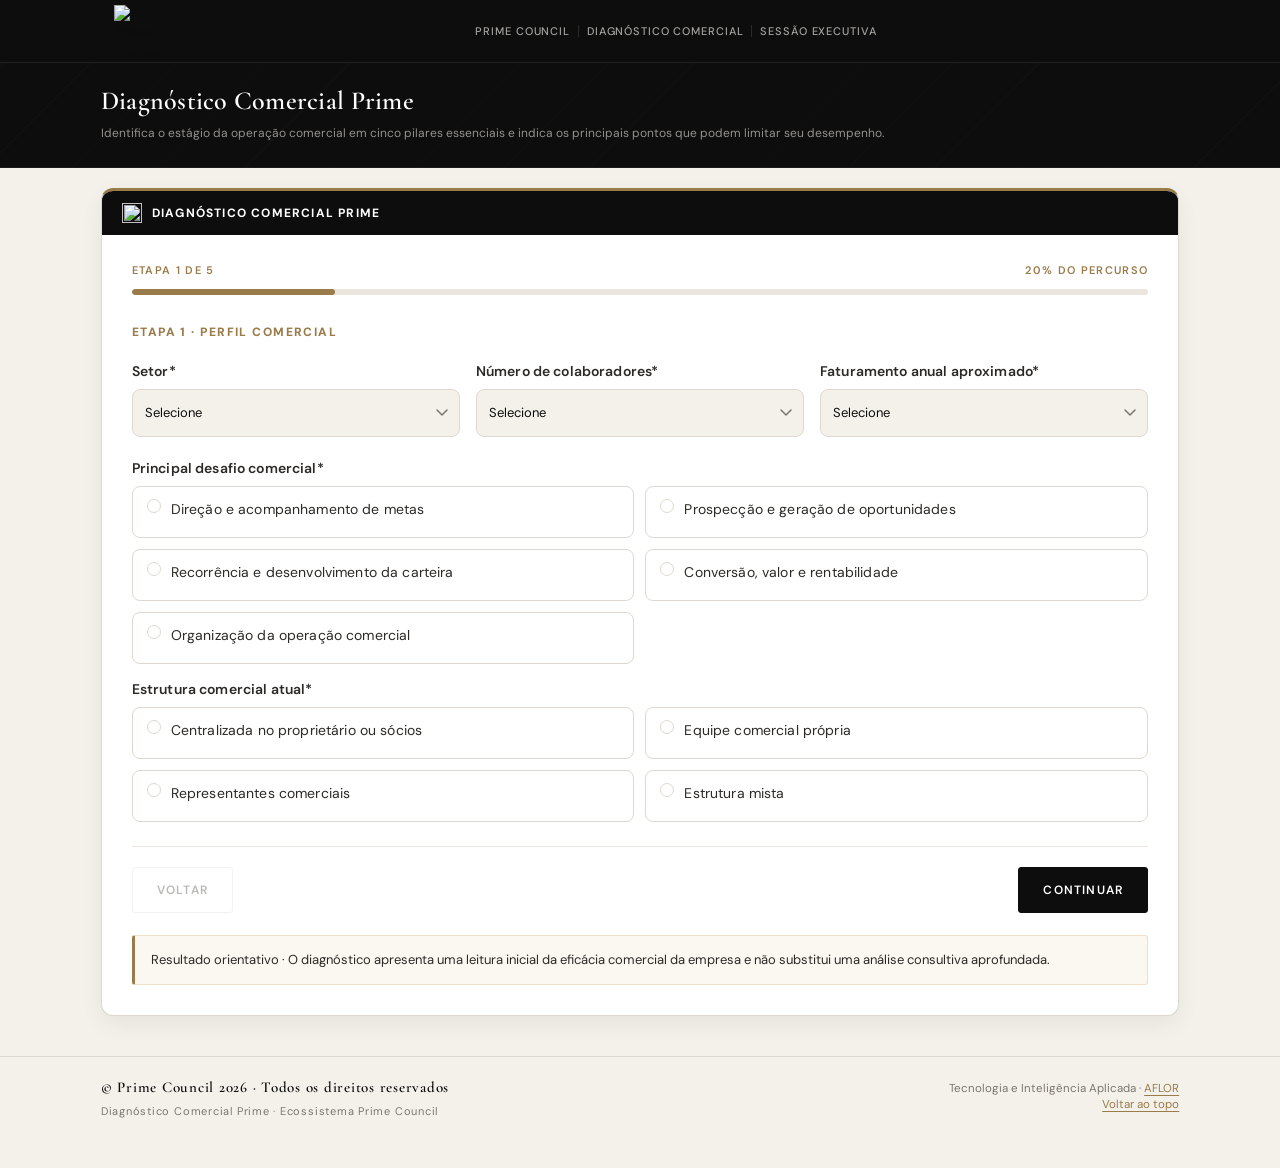
==== commit f7565f9b: "Add files via upload" ====
--- a/comercial/index.html
+++ b/comercial/index.html
@@ -33,7 +33,7 @@
 <link rel="preconnect" href="https://fonts.googleapis.com">
 <link rel="preconnect" href="https://fonts.gstatic.com" crossorigin>
 <link href="https://fonts.googleapis.com/css2?family=Cormorant+Garamond:ital,wght@0,400;0,500;0,600;0,700;1,400&family=DM+Sans:wght@300;400;500&display=swap" rel="stylesheet">
-<link rel="stylesheet" href="style.css?v=20260729-comercial-r2-layout-perguntas">
+<link rel="stylesheet" href="style.css?v=20260730-comercial-r13-loading-dark">
 <script type="application/ld+json">
 {
   "@context": "https://schema.org",
@@ -62,10 +62,7 @@
 
     <a class="header-brand" href="https://primecouncil.com/" target="_blank" rel="noopener noreferrer">
       <div class="logo-mark">
-        <img class="brand-icon-img" src="../assets/logo-prime-crown.png" alt="Prime Council" width="24" height="24">
-      </div>
-      <div class="header-brand-text">
-        <span class="header-brand-name">Prime Council</span>
+        <img class="brand-icon-img" src="../assets/prime-council-logo-texto-claro-web.webp" alt="Prime Council">
       </div>
     </a>
 
@@ -98,7 +95,7 @@
   <!-- ══ WIZARD DIAGNÓSTICO COMERCIAL PRIME ═════════════════════ -->
   <section class="config-panel questionnaire" id="questionnaire">
     <div class="config-header">
-      <div class="config-mark" aria-hidden="true"><img src="../assets/favicon-32.png" alt="" aria-hidden="true"></div>
+      <div class="config-mark" aria-hidden="true"><img src="../assets/prime-council-icone-coroa-metalica-web.webp" alt="" aria-hidden="true"></div>
       <div>
         <span class="config-kicker">Diagnóstico</span>
         <h2>Diagnóstico Comercial Prime</h2>
@@ -203,13 +200,14 @@
   <!-- ══ LOADING ═════════════════════════════════════════════════ -->
   <div class="diagnosis-loading" id="diagnosis-loading" aria-live="polite" aria-hidden="true">
     <div class="loading-card" role="status">
-      <div class="loading-kicker">Processamento do Diagnóstico Comercial Prime</div>
-      <div class="loading-steps">
-        <span>Consolidando as respostas comerciais</span>
-        <span>Calculando os cinco pilares</span>
-        <span>Preparando o resultado executivo</span>
-      </div>
-      <div class="loading-bar" aria-hidden="true"><span></span></div>
+      <div class="prime-loading-visual" aria-hidden="true">
+        <div class="prime-loading-ring">
+          <img class="prime-loading-logo" src="../assets/prime-council-logo-texto-claro-web.webp" alt="" aria-hidden="true">
+        </div>
+      </div>
+      <p class="prime-loading-title">Gerando seu diagnóstico</p>
+      <p class="prime-loading-copy">Aguarde enquanto consolidamos sua análise comercial.</p>
+      <span class="sr-only">Gerando seu diagnóstico comercial. Aguarde.</span>
     </div>
   </div>
 
@@ -303,7 +301,7 @@
     <section class="irfe-print-page irfe-print-page-1">
       <header class="irfe-print-header irfe-print-header-main">
         <div class="irfe-print-brand">
-          <img src="../assets/logo-prime-crown.png" alt="Prime Council" class="irfe-print-logo">
+          <img src="../assets/prime-council-icone-coroa-metalica-web.webp" alt="Prime Council" class="irfe-print-logo">
           <span>Prime Council</span>
         </div>
         <div class="irfe-print-title-block">
@@ -409,6 +407,6 @@
 <!-- ══════════════════════════════════════════════════════════════
      MOTOR DE CÁLCULO IRFE V3 — NÃO MODIFICADO
      ══════════════════════════════════════════════════════════════ -->
-<script src="scripts.js?v=20260730-comercial-r9-loading-mobile"></script>
+<script src="scripts.js?v=20260730-comercial-r10-loading-irfe"></script>
 </body>
 </html>
--- a/comercial/style.css
+++ b/comercial/style.css
@@ -180,8 +180,8 @@
   text-decoration:none;
 }
 .logo-mark{
-  width: 34px;
-  height: 34px;
+  width: 52px;
+  height: 52px;
   background: transparent;
   border: none;
   border-radius: 2px;
@@ -189,9 +189,9 @@
   align-items: center;
   justify-content: center;
 }
-.brand-icon-img{
-  width:26px;
-  height:26px;
+.brand-icon-img{
+  width:52px;
+  height:52px;
   object-fit:contain;
   display:block;
 }
@@ -1044,57 +1044,89 @@
   display:block;
 }
 .loading-card{
-  background:var(--paper);
+  background:#0B0B0C;
   border:1px solid var(--rule);
   border-top:3px solid var(--gold);
   border-radius:var(--radius-lg);
-  padding:1.5rem 1.4rem;
+  padding:1.75rem 1.4rem 1.6rem;
   box-shadow:0 8px 22px rgba(13,13,13,0.05);
-}
-.loading-kicker{
+  text-align:center;
+}
+.prime-loading-visual{
+  display:grid;
+  place-items:center;
+  margin-bottom:1rem;
+}
+.prime-loading-ring{
+  position:relative;
+  display:grid;
+  place-items:center;
+  width:108px;
+  height:108px;
+  margin:0 auto;
+}
+.prime-loading-ring::before{
+  content:"";
+  position:absolute;
+  inset:0;
+  border-radius:50%;
+  border:3px solid rgba(169,127,62,0.22);
+  border-top-color:var(--gold);
+  border-right-color:#D7B06A;
+  animation:primeLoadingSpin 1.15s linear infinite;
+}
+.prime-loading-logo{
+  position:relative;
+  z-index:1;
+  display:block;
+  width:78px;
+  height:78px;
+  object-fit:contain;
+}
+.prime-loading-title{
+  margin:0;
+  font-family:var(--serif);
+  font-size:1.35rem;
+  line-height:1.15;
+  font-weight:600;
+  color:#FFFFFF;
+}
+.prime-loading-copy{
+  max-width:34rem;
+  margin:.55rem auto 0;
   font-family:var(--sans);
-  font-size:10.5px;
-  font-weight:700;
-  letter-spacing:0.14em;
-  text-transform:uppercase;
-  color:var(--gold);
-  margin-bottom:1rem;
-}
-.loading-steps{
-  display:grid;
-  gap:8px;
-  font-family:var(--sans);
-  font-size:13px;
-  color:var(--ink);
-}
-.loading-steps span{
-  opacity:.42;
-  animation:loadingStep 5s ease-in-out infinite;
-}
-.loading-steps span:nth-child(2){animation-delay:1.45s}
-.loading-steps span:nth-child(3){animation-delay:2.9s}
-.loading-bar{
-  height:3px;
-  background:#E7E1D8;
-  border-radius:999px;
+  font-size:.94rem;
+  line-height:1.55;
+  color:#D8D3C8;
+}
+.sr-only{
+  position:absolute;
+  width:1px;
+  height:1px;
+  padding:0;
+  margin:-1px;
   overflow:hidden;
-  margin-top:1.15rem;
-}
-.loading-bar span{
-  display:block;
-  height:100%;
-  width:38%;
-  background:var(--gold);
-  border-radius:inherit;
-  animation:loadingBar 5s ease-in-out infinite;
-}
-@keyframes loadingStep{
-  0%,100%{opacity:.42}
-  18%,42%{opacity:1}
-}
-@keyframes loadingBar{
-  0%{transform:translateX(-105%)}
-  100%{transform:translateX(275%)}
+  clip:rect(0,0,0,0);
+  white-space:nowrap;
+  border:0;
+}
+@keyframes primeLoadingSpin{
+  to{transform:rotate(360deg)}
+}
+@media (prefers-reduced-motion: reduce){
+  .prime-loading-ring::before{
+    animation:none;
+  }
+}
+@media screen and (max-width: 768px){
+  .prime-loading-ring{
+    width:94px;
+    height:94px;
+  }
+  .prime-loading-logo{
+    width:72px;
+    height:72px;
+  }
 }
 
 /* ===== RESULTS ===== */
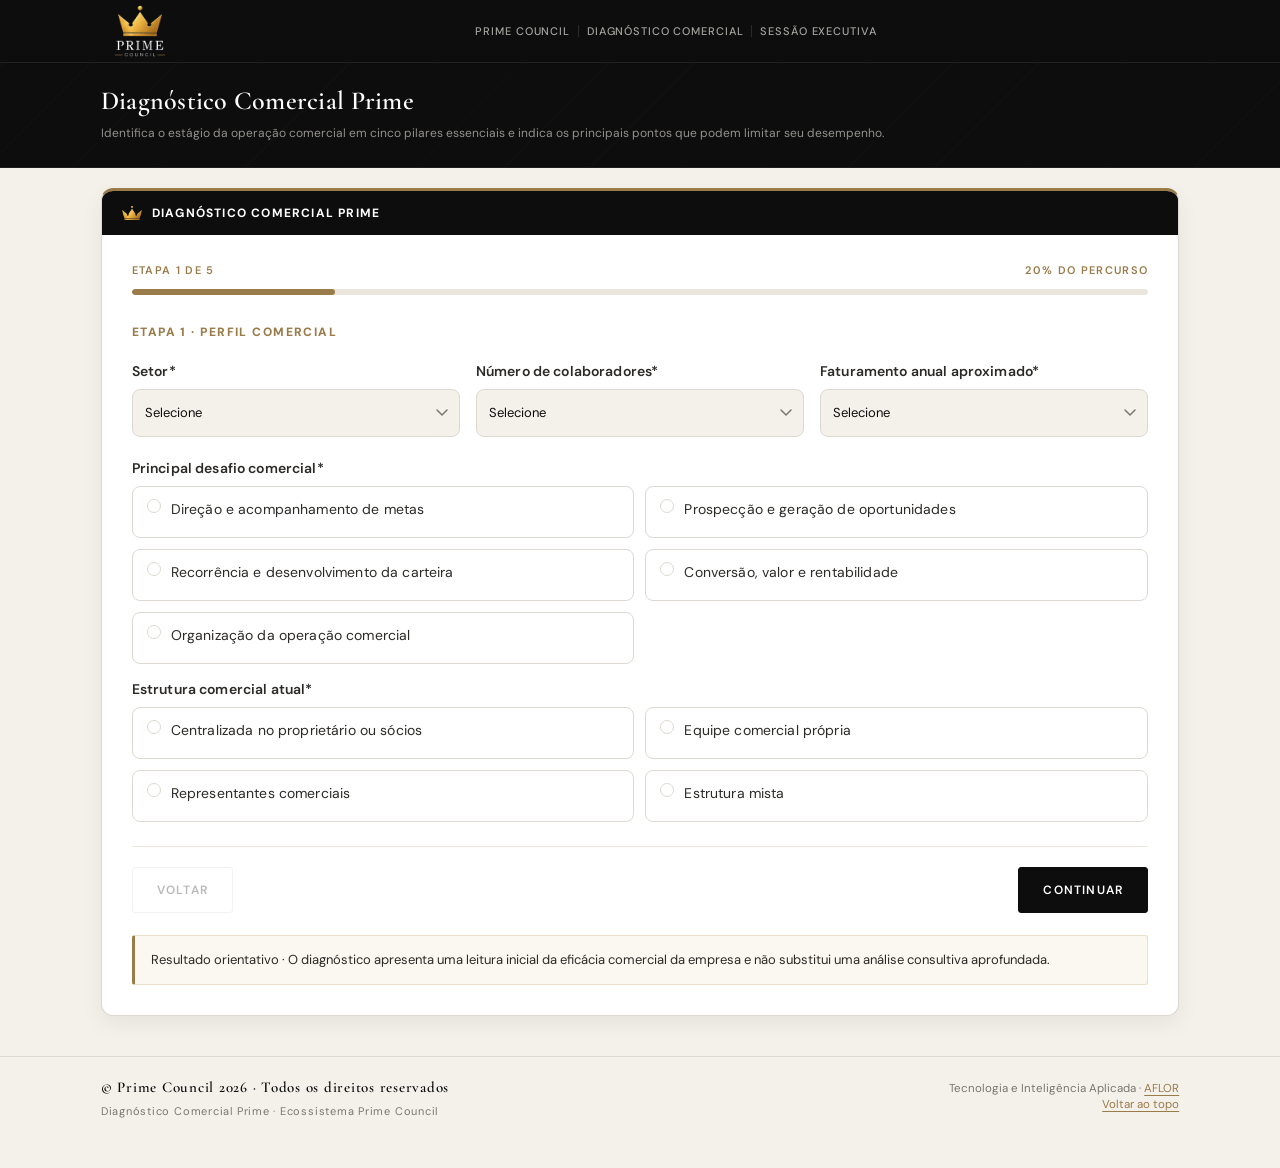
==== commit 0ea36de1: "Add files via upload" ====
--- a/comercial/index.html
+++ b/comercial/index.html
@@ -407,6 +407,6 @@
 <!-- ══════════════════════════════════════════════════════════════
      MOTOR DE CÁLCULO IRFE V3 — NÃO MODIFICADO
      ══════════════════════════════════════════════════════════════ -->
-<script src="scripts.js?v=20260730-comercial-r10-loading-irfe"></script>
+<script src="scripts.js?v=20260730-comercial-r16-limpeza-final"></script>
 </body>
 </html>
--- a/comercial/style.css
+++ b/comercial/style.css
@@ -331,7 +331,7 @@
   width:44px;
   height:44px;
   min-width:44px;
-  border:1px solid rgba(197,161,90,0.65);
+  border:0;
   border-radius:50%;
   display:flex;
   align-items:center;
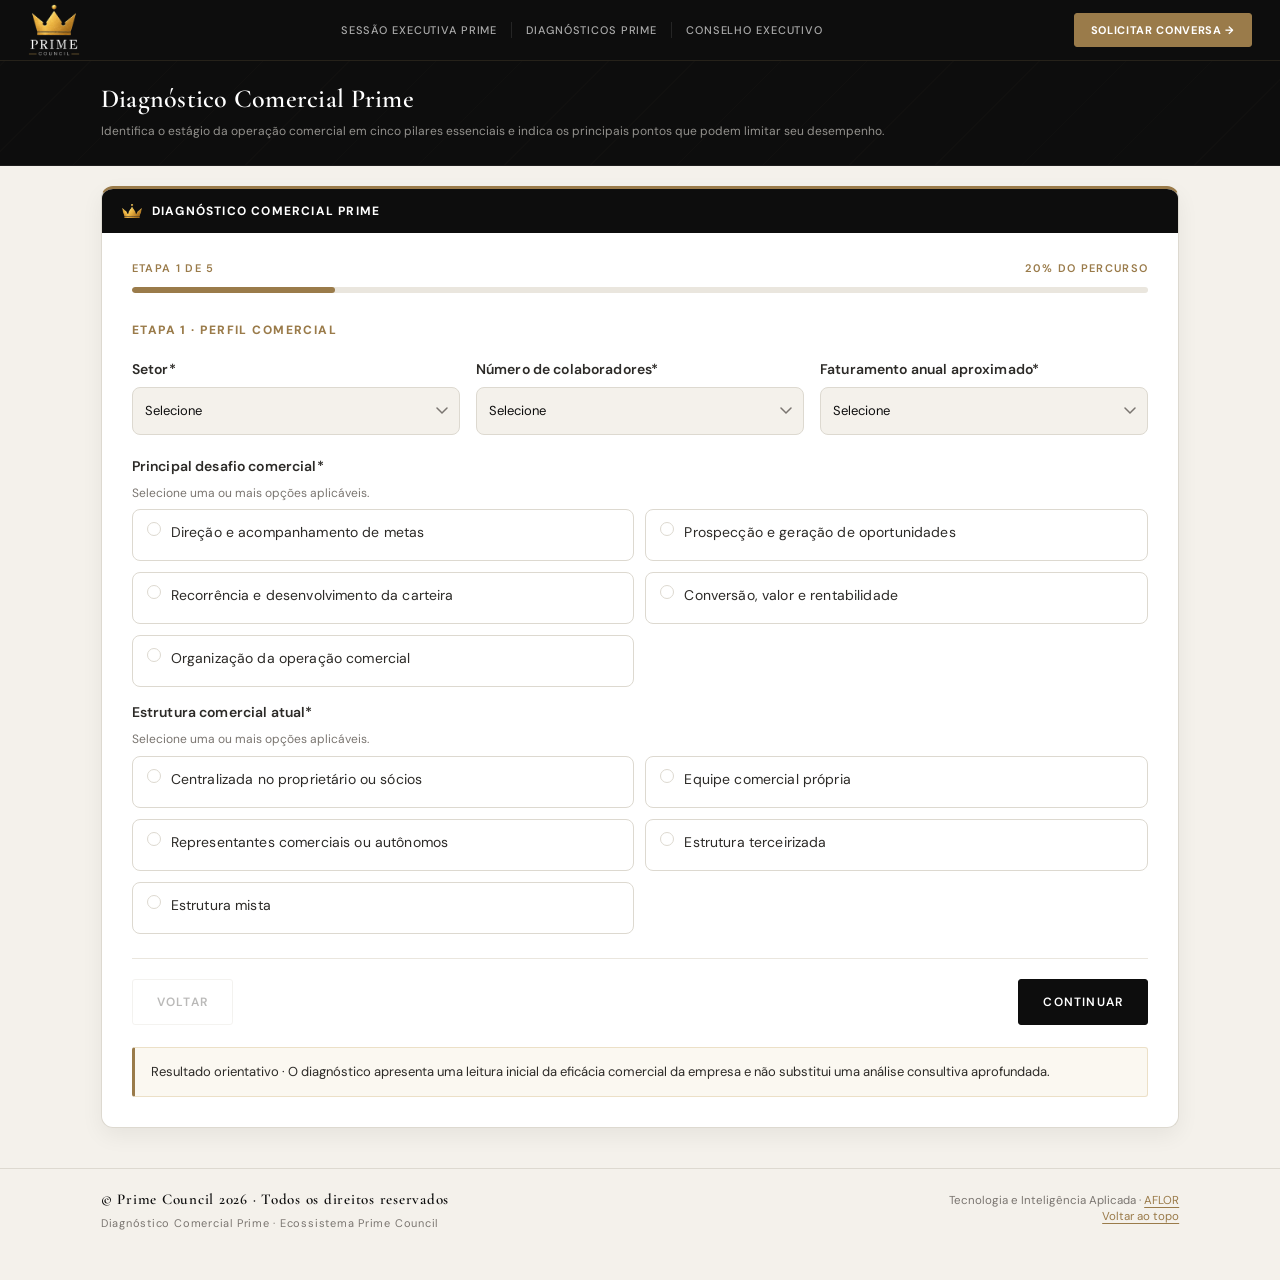
==== commit d6cc3394: "Add files via upload" ====
--- a/comercial/index.html
+++ b/comercial/index.html
@@ -1,412 +1,428 @@
-<!DOCTYPE html>
-<html lang="pt-BR">
-<head>
-<meta charset="UTF-8">
-<meta name="viewport" content="width=device-width, initial-scale=1.0">
-
-<title>Diagnóstico Comercial Prime | Prime Council</title>
-
-<meta name="description" content="Execute o Diagnóstico Comercial Prime e identifique o estágio da operação comercial, seus pontos mais desenvolvidos e as áreas que merecem aprofundamento." />
-<link rel="canonical" href="https://primecouncil.com/comercial/" />
-<link rel="alternate" hreflang="pt-BR" href="https://primecouncil.com/comercial/" />
-<meta name="robots" content="index, follow" />
-<meta name="author" content="Prime Council" />
-<meta name="theme-color" content="#1A2B3C" />
-<link rel="icon" type="image/png" sizes="32x32" href="../assets/favicon-32.png">
-<link rel="icon" type="image/png" sizes="16x16" href="../assets/favicon-16.png">
-<link rel="apple-touch-icon" sizes="180x180" href="../assets/apple-touch-icon.png">
-
-<meta property="og:type" content="website" />
-<meta property="og:locale" content="pt_BR" />
-<meta property="og:title" content="Diagnóstico Comercial Prime | Prime Council" />
-<meta property="og:description" content="Diagnóstico executivo para identificar o estágio da operação comercial em cinco pilares essenciais." />
-<meta property="og:url" content="https://primecouncil.com/comercial/" />
-<meta property="og:image" content="https://primecouncil.com/assets/og-prime.png">
-<meta property="og:image:width" content="1200">
-<meta property="og:image:height" content="630">
-
-<meta name="twitter:card" content="summary_large_image" />
-<meta name="twitter:title" content="Diagnóstico Comercial Prime | Prime Council" />
-<meta name="twitter:description" content="Identifique o estágio da operação comercial e os principais pontos que podem limitar seu desempenho." />
-<meta name="twitter:image" content="https://primecouncil.com/assets/og-prime.png">
-
-<link rel="preconnect" href="https://fonts.googleapis.com">
-<link rel="preconnect" href="https://fonts.gstatic.com" crossorigin>
-<link href="https://fonts.googleapis.com/css2?family=Cormorant+Garamond:ital,wght@0,400;0,500;0,600;0,700;1,400&family=DM+Sans:wght@300;400;500&display=swap" rel="stylesheet">
-<link rel="stylesheet" href="style.css?v=20260730-comercial-r13-loading-dark">
-<script type="application/ld+json">
-{
-  "@context": "https://schema.org",
-  "@type": "BreadcrumbList",
-  "itemListElement": [
-    {
-      "@type": "ListItem",
-      "position": 1,
-      "name": "Prime Council",
-      "item": "https://primecouncil.com/"
-    },
-    {
-      "@type": "ListItem",
-      "position": 2,
-      "name": "Diagnóstico Comercial Prime",
-      "item": "https://primecouncil.com/comercial/"
-    }
-  ]
-}
-</script>
-</head>
-<body>
-<!-- ══ HEADER FIXO IRFE ════════════════════════════════════════════════ -->
-<header class="site-header" id="top">
-  <div class="site-header-inner">
-
-    <a class="header-brand" href="https://primecouncil.com/" target="_blank" rel="noopener noreferrer">
-      <div class="logo-mark">
-        <img class="brand-icon-img" src="../assets/prime-council-logo-texto-claro-web.webp" alt="Prime Council">
-      </div>
-    </a>
-
-    <nav class="header-nav" aria-label="Navegação principal">
-      <a href="https://primecouncil.com/" target="_blank" rel="noopener noreferrer" class="header-nav-link" data-nav="prime-council">Prime Council</a>
-      <span class="h-sep" aria-hidden="true"></span>
-      <a href="https://primecouncil.com/comercial/" target="_blank" rel="noopener noreferrer" class="header-nav-link" data-nav="comercial">Diagnóstico Comercial</a>
-      <span class="h-sep" aria-hidden="true"></span>
-      <a href="https://primecouncil.com/form/" target="_blank" rel="noopener noreferrer" class="header-nav-link" data-nav="event">Sessão Executiva</a>
-    </nav>
-
-  </div>
-</header>
-
-<!-- ══ DARK HERO ════════════════════════════════════════════════ -->
-<div class="irfe-hero">
-  <div class="irfe-hero-inner">
-
-    <div class="irfe-event-title">
-      <h2 class="irfe-event-h2">Diagnóstico Comercial Prime</h2>
-      <p class="irfe-event-sub">Identifica o estágio da operação comercial em cinco pilares essenciais e indica os principais pontos que podem limitar seu desempenho.</p>
-    </div>
-
-  </div>
-</div>
-
-<div class="page">
-<main class="content diagnostic-app" id="diagnostic-app" data-view="questionnaire">
-
-  <!-- ══ WIZARD DIAGNÓSTICO COMERCIAL PRIME ═════════════════════ -->
-  <section class="config-panel questionnaire" id="questionnaire">
-    <div class="config-header">
-      <div class="config-mark" aria-hidden="true"><img src="../assets/prime-council-icone-coroa-metalica-web.webp" alt="" aria-hidden="true"></div>
-      <div>
-        <span class="config-kicker">Diagnóstico</span>
-        <h2>Diagnóstico Comercial Prime</h2>
-      </div>
-    </div>
-    <div class="config-body">
-      <div class="wizard-shell" id="diagnostico-comercial">
-    <div class="wizard-progress" aria-label="Progresso do diagnóstico">
-      <div class="wizard-progress-meta">
-        <span id="wizard-step-label" aria-live="polite">ETAPA 1 DE 5</span>
-        <span id="wizard-step-percent">20% DO PERCURSO</span>
-      </div>
-      <div class="wizard-progress-track" role="progressbar" aria-valuemin="0" aria-valuemax="100" aria-valuenow="20">
-        <span id="wizard-progress-fill" style="width:20%"></span>
-      </div>
-    </div>
-
-    <div class="wizard-step active" data-step="1" aria-live="polite">
-      <div class="wizard-block-kicker">ETAPA 1 · PERFIL COMERCIAL</div>
-      <div class="question-grid question-grid-3">
-        <div class="field" id="f-setor"><label>Setor<span class="req">*</span></label><select id="setor" name="setor"><option value="">Selecione</option><option>Agronegócio</option><option>Indústria</option><option>Construção Civil</option><option>Logística</option><option>Tecnologia</option><option>Saúde</option><option>Educação</option><option>Serviços</option><option>Comércio e Varejo</option><option>Outro</option></select><div class="err-msg">Selecione o setor.</div></div>
-        <div class="field" id="f-funcionarios"><label>Número de colaboradores<span class="req">*</span></label><select id="funcionarios" name="funcionarios" required><option value="">Selecione</option><option value="10–50">Até 50 colaboradores</option><option value="51–100">51 a 100 colaboradores</option><option value="101–200">101 a 200 colaboradores</option><option value="mais de 200">Acima de 200 colaboradores</option></select><div class="err-msg">Selecione o porte da equipe.</div></div>
-        <div class="field" id="f-faturamento"><label>Faturamento anual aproximado<span class="req">*</span></label><select id="faturamento" name="faturamento"><option value="">Selecione</option><option>Até R$ 1 milhão</option><option>De R$ 1 milhão a R$ 5 milhões</option><option>De R$ 5 milhões a R$ 20 milhões</option><option>De R$ 20 milhões a R$ 60 milhões</option><option>Acima de R$ 60 milhões</option><option>Prefiro não informar</option></select><div class="err-msg">Selecione a faixa de faturamento.</div></div>
-      </div>
-      <div class="field" id="f-desafio_comercial"><label>Principal desafio comercial<span class="req">*</span></label><div class="radio-group" id="rg-desafio_comercial"><label class="radio-opt"><input type="radio" name="desafio_comercial" value="direcao_metas"><div class="radio-dot"></div><span class="radio-label">Direção e acompanhamento de metas</span></label><label class="radio-opt"><input type="radio" name="desafio_comercial" value="prospeccao_oportunidades"><div class="radio-dot"></div><span class="radio-label">Prospecção e geração de oportunidades</span></label><label class="radio-opt"><input type="radio" name="desafio_comercial" value="recorrencia_carteira"><div class="radio-dot"></div><span class="radio-label">Recorrência e desenvolvimento da carteira</span></label><label class="radio-opt"><input type="radio" name="desafio_comercial" value="conversao_valor"><div class="radio-dot"></div><span class="radio-label">Conversão, valor e rentabilidade</span></label><label class="radio-opt"><input type="radio" name="desafio_comercial" value="organizacao_comercial"><div class="radio-dot"></div><span class="radio-label">Organização da operação comercial</span></label></div><div class="err-msg">Selecione o principal desafio comercial.</div></div>
-      <div class="field" id="f-estrutura_comercial"><label>Estrutura comercial atual<span class="req">*</span></label><div class="radio-group" id="rg-estrutura_comercial"><label class="radio-opt"><input type="radio" name="estrutura_comercial" value="centralizada_socios"><div class="radio-dot"></div><span class="radio-label">Centralizada no proprietário ou sócios</span></label><label class="radio-opt"><input type="radio" name="estrutura_comercial" value="equipe_propria"><div class="radio-dot"></div><span class="radio-label">Equipe comercial própria</span></label><label class="radio-opt"><input type="radio" name="estrutura_comercial" value="representantes"><div class="radio-dot"></div><span class="radio-label">Representantes comerciais</span></label><label class="radio-opt"><input type="radio" name="estrutura_comercial" value="estrutura_mista"><div class="radio-dot"></div><span class="radio-label">Estrutura mista</span></label></div><div class="err-msg">Selecione a estrutura comercial atual.</div></div>
-    </div>
-
-    <div class="wizard-step" data-step="2" aria-live="polite"><div class="wizard-block-kicker">ETAPA 2 · DIREÇÃO COMERCIAL</div><div class="question-grid question-grid-2 commercial-question-list">
-      <div class="field" id="f-comercial_q01"><label>Como as metas orientam a atuação da equipe comercial?<span class="req">*</span></label><div class="radio-group" id="rg-comercial_q01"><label class="radio-opt"><input type="radio" name="comercial_q01" value="1"><div class="radio-dot"></div><span class="radio-label">Não há metas claras.</span></label><label class="radio-opt"><input type="radio" name="comercial_q01" value="2"><div class="radio-dot"></div><span class="radio-label">As metas são conhecidas, mas pouco seguidas.</span></label><label class="radio-opt"><input type="radio" name="comercial_q01" value="3"><div class="radio-dot"></div><span class="radio-label">As metas orientam a atuação com regularidade.</span></label><label class="radio-opt"><input type="radio" name="comercial_q01" value="4"><div class="radio-dot"></div><span class="radio-label">As metas definem prioridades e decisões.</span></label></div><div class="err-msg">Selecione uma alternativa.</div></div>
-      <div class="field" id="f-comercial_q02"><label>Como os resultados comerciais são acompanhados?<span class="req">*</span></label><div class="radio-group" id="rg-comercial_q02"><label class="radio-opt"><input type="radio" name="comercial_q02" value="1"><div class="radio-dot"></div><span class="radio-label">Não são acompanhados regularmente.</span></label><label class="radio-opt"><input type="radio" name="comercial_q02" value="2"><div class="radio-dot"></div><span class="radio-label">São revisados de forma ocasional.</span></label><label class="radio-opt"><input type="radio" name="comercial_q02" value="3"><div class="radio-dot"></div><span class="radio-label">São revisados com frequência definida.</span></label><label class="radio-opt"><input type="radio" name="comercial_q02" value="4"><div class="radio-dot"></div><span class="radio-label">Os indicadores orientam ajustes na atuação.</span></label></div><div class="err-msg">Selecione uma alternativa.</div></div>
-    </div></div>
-
-    <div class="wizard-step" data-step="3" aria-live="polite"><div class="wizard-block-kicker">ETAPA 3 · GERAÇÃO E DESENVOLVIMENTO DE OPORTUNIDADES</div><div class="question-grid question-grid-2 commercial-question-list">
-      <div class="field" id="f-comercial_q03"><label>Como funciona a geração de novos clientes?<span class="req">*</span></label><div class="radio-group" id="rg-comercial_q03"><label class="radio-opt"><input type="radio" name="comercial_q03" value="1"><div class="radio-dot"></div><span class="radio-label">Dependemos da demanda espontânea.</span></label><label class="radio-opt"><input type="radio" name="comercial_q03" value="2"><div class="radio-dot"></div><span class="radio-label">Prospectamos sem frequência definida.</span></label><label class="radio-opt"><input type="radio" name="comercial_q03" value="3"><div class="radio-dot"></div><span class="radio-label">Mantemos uma rotina de prospecção.</span></label><label class="radio-opt"><input type="radio" name="comercial_q03" value="4"><div class="radio-dot"></div><span class="radio-label">A prospecção é gerida por indicadores.</span></label></div><div class="err-msg">Selecione uma alternativa.</div></div>
-      <div class="field" id="f-comercial_q04"><label>Como a empresa acompanha clientes inativos ou com queda nas compras?<span class="req">*</span></label><div class="radio-group" id="rg-comercial_q04"><label class="radio-opt"><input type="radio" name="comercial_q04" value="1"><div class="radio-dot"></div><span class="radio-label">Não acompanhamos essas mudanças.</span></label><label class="radio-opt"><input type="radio" name="comercial_q04" value="2"><div class="radio-dot"></div><span class="radio-label">Identificamos, mas raramente agimos.</span></label><label class="radio-opt"><input type="radio" name="comercial_q04" value="3"><div class="radio-dot"></div><span class="radio-label">Realizamos ações de reativação.</span></label><label class="radio-opt"><input type="radio" name="comercial_q04" value="4"><div class="radio-dot"></div><span class="radio-label">Monitoramos a recorrência preventivamente.</span></label></div><div class="err-msg">Selecione uma alternativa.</div></div>
-      <div class="field" id="f-comercial_q05"><label>Como a equipe desenvolve oportunidades além da compra habitual do cliente?<span class="req">*</span></label><div class="radio-group" id="rg-comercial_q05"><label class="radio-opt"><input type="radio" name="comercial_q05" value="1"><div class="radio-dot"></div><span class="radio-label">Não exploramos novas oportunidades.</span></label><label class="radio-opt"><input type="radio" name="comercial_q05" value="2"><div class="radio-dot"></div><span class="radio-label">Exploramos apenas de forma pontual.</span></label><label class="radio-opt"><input type="radio" name="comercial_q05" value="3"><div class="radio-dot"></div><span class="radio-label">Exploramos conforme as necessidades identificadas.</span></label><label class="radio-opt"><input type="radio" name="comercial_q05" value="4"><div class="radio-dot"></div><span class="radio-label">Exploramos com critérios por cliente e potencial.</span></label></div><div class="err-msg">Selecione uma alternativa.</div></div>
-      <div class="field" id="f-comercial_q06"><label>Como a equipe aplica o conhecimento das soluções?<span class="req">*</span></label><div class="radio-group" id="rg-comercial_q06"><label class="radio-opt"><input type="radio" name="comercial_q06" value="1"><div class="radio-dot"></div><span class="radio-label">Focamos apenas em produto e preço.</span></label><label class="radio-opt"><input type="radio" name="comercial_q06" value="2"><div class="radio-dot"></div><span class="radio-label">Apresentamos benefícios de forma genérica.</span></label><label class="radio-opt"><input type="radio" name="comercial_q06" value="3"><div class="radio-dot"></div><span class="radio-label">Relacionamos benefícios às necessidades.</span></label><label class="radio-opt"><input type="radio" name="comercial_q06" value="4"><div class="radio-dot"></div><span class="radio-label">Adaptamos a solução ao contexto do cliente.</span></label></div><div class="err-msg">Selecione uma alternativa.</div></div>
-    </div></div>
-
-    <div class="wizard-step" data-step="4" aria-live="polite"><div class="wizard-block-kicker">ETAPA 4 · CONVERSÃO E GESTÃO DA CARTEIRA</div><div class="question-grid question-grid-2 commercial-question-list">
-      <div class="field" id="f-comercial_q07"><label>Como as objeções são tratadas nas negociações?<span class="req">*</span></label><div class="radio-group" id="rg-comercial_q07"><label class="radio-opt"><input type="radio" name="comercial_q07" value="1"><div class="radio-dot"></div><span class="radio-label">Não há uma abordagem definida.</span></label><label class="radio-opt"><input type="radio" name="comercial_q07" value="2"><div class="radio-dot"></div><span class="radio-label">Cada vendedor responde à sua maneira.</span></label><label class="radio-opt"><input type="radio" name="comercial_q07" value="3"><div class="radio-dot"></div><span class="radio-label">Usamos argumentos previamente estruturados.</span></label><label class="radio-opt"><input type="radio" name="comercial_q07" value="4"><div class="radio-dot"></div><span class="radio-label">As abordagens evoluem com os casos reais.</span></label></div><div class="err-msg">Selecione uma alternativa.</div></div>
-      <div class="field" id="f-comercial_q08"><label>Como a equipe conduz negociações pressionadas por preço?<span class="req">*</span></label><div class="radio-group" id="rg-comercial_q08"><label class="radio-opt"><input type="radio" name="comercial_q08" value="1"><div class="radio-dot"></div><span class="radio-label">O desconto é a resposta principal.</span></label><label class="radio-opt"><input type="radio" name="comercial_q08" value="2"><div class="radio-dot"></div><span class="radio-label">A defesa de valor é irregular.</span></label><label class="radio-opt"><input type="radio" name="comercial_q08" value="3"><div class="radio-dot"></div><span class="radio-label">O valor é defendido com argumentos claros.</span></label><label class="radio-opt"><input type="radio" name="comercial_q08" value="4"><div class="radio-dot"></div><span class="radio-label">A negociação prioriza valor e rentabilidade.</span></label></div><div class="err-msg">Selecione uma alternativa.</div></div>
-      <div class="field" id="f-comercial_q09"><label>Como as atividades comerciais são priorizadas?<span class="req">*</span></label><div class="radio-group" id="rg-comercial_q09"><label class="radio-opt"><input type="radio" name="comercial_q09" value="1"><div class="radio-dot"></div><span class="radio-label">Pelas demandas do dia.</span></label><label class="radio-opt"><input type="radio" name="comercial_q09" value="2"><div class="radio-dot"></div><span class="radio-label">Pela organização de cada vendedor.</span></label><label class="radio-opt"><input type="radio" name="comercial_q09" value="3"><div class="radio-dot"></div><span class="radio-label">Por prioridades previamente definidas.</span></label><label class="radio-opt"><input type="radio" name="comercial_q09" value="4"><div class="radio-dot"></div><span class="radio-label">Por potencial e impacto comercial.</span></label></div><div class="err-msg">Selecione uma alternativa.</div></div>
-      <div class="field" id="f-comercial_q10"><label>Como a carteira de clientes é organizada?<span class="req">*</span></label><div class="radio-group" id="rg-comercial_q10"><label class="radio-opt"><input type="radio" name="comercial_q10" value="1"><div class="radio-dot"></div><span class="radio-label">Não há critérios definidos.</span></label><label class="radio-opt"><input type="radio" name="comercial_q10" value="2"><div class="radio-dot"></div><span class="radio-label">A organização depende de cada vendedor.</span></label><label class="radio-opt"><input type="radio" name="comercial_q10" value="3"><div class="radio-dot"></div><span class="radio-label">Há critérios comuns de segmentação.</span></label><label class="radio-opt"><input type="radio" name="comercial_q10" value="4"><div class="radio-dot"></div><span class="radio-label">A segmentação orienta o acompanhamento.</span></label></div><div class="err-msg">Selecione uma alternativa.</div></div>
+<!DOCTYPE html>
+<html lang="pt-BR">
+<head>
+<meta charset="UTF-8">
+<meta name="viewport" content="width=device-width, initial-scale=1.0">
+
+<title>Diagnóstico Comercial Prime | Prime Council</title>
+
+<meta name="description" content="Execute o Diagnóstico Comercial Prime e identifique o estágio da operação comercial, seus pontos mais desenvolvidos e as áreas que merecem aprofundamento." />
+<link rel="canonical" href="https://primecouncil.com/comercial/" />
+<link rel="alternate" hreflang="pt-BR" href="https://primecouncil.com/comercial/" />
+<meta name="robots" content="index, follow" />
+<meta name="author" content="Prime Council" />
+<meta name="theme-color" content="#1A2B3C" />
+<link rel="icon" type="image/png" sizes="32x32" href="../assets/favicon-32.png">
+<link rel="icon" type="image/png" sizes="16x16" href="../assets/favicon-16.png">
+<link rel="apple-touch-icon" sizes="180x180" href="../assets/apple-touch-icon.png">
+
+<meta property="og:type" content="website" />
+<meta property="og:locale" content="pt_BR" />
+<meta property="og:title" content="Diagnóstico Comercial Prime | Prime Council" />
+<meta property="og:description" content="Diagnóstico executivo para identificar o estágio da operação comercial em cinco pilares essenciais." />
+<meta property="og:url" content="https://primecouncil.com/comercial/" />
+<meta property="og:image" content="https://primecouncil.com/assets/og-prime.png">
+<meta property="og:image:width" content="1200">
+<meta property="og:image:height" content="630">
+
+<meta name="twitter:card" content="summary_large_image" />
+<meta name="twitter:title" content="Diagnóstico Comercial Prime | Prime Council" />
+<meta name="twitter:description" content="Identifique o estágio da operação comercial e os principais pontos que podem limitar seu desempenho." />
+<meta name="twitter:image" content="https://primecouncil.com/assets/og-prime.png">
+
+<link rel="preconnect" href="https://fonts.googleapis.com">
+<link rel="preconnect" href="https://fonts.gstatic.com" crossorigin>
+<link href="https://fonts.googleapis.com/css2?family=Cormorant+Garamond:ital,wght@0,400;0,500;0,600;0,700;1,400&family=DM+Sans:wght@300;400;500&display=swap" rel="stylesheet">
+<link rel="stylesheet" href="style.css?v=20260730-comercial-r13-loading-dark">
+<script type="application/ld+json">
+{
+  "@context": "https://schema.org",
+  "@type": "BreadcrumbList",
+  "itemListElement": [
+    {
+      "@type": "ListItem",
+      "position": 1,
+      "name": "Prime Council",
+      "item": "https://primecouncil.com/"
+    },
+    {
+      "@type": "ListItem",
+      "position": 2,
+      "name": "Diagnóstico Comercial Prime",
+      "item": "https://primecouncil.com/comercial/"
+    }
+  ]
+}
+</script>
+</head>
+<body>
+<!-- ══ HEADER FIXO IRFE ════════════════════════════════════════════════ -->
+<header class="site-header" id="top">
+  <div class="site-header-inner">
+
+    <a class="header-brand" href="https://primecouncil.com/" target="_blank" rel="noopener noreferrer">
+      <div class="logo-mark">
+        <img class="brand-icon-img" src="../assets/prime-council-logo-texto-claro-web.webp" alt="Prime Council">
+      </div>
+      <div>
+        <span class="header-brand-name">Prime Council</span>
+      </div>
+    </a>
+
+    <nav class="header-nav" aria-label="Navegação principal">
+      <a href="https://primecouncil.com/#evento" target="_blank" rel="noopener noreferrer" class="header-nav-link" data-nav="event">Sessão Executiva Prime</a>
+      <span class="h-sep" aria-hidden="true"></span>
+      <a href="https://primecouncil.com/#diagnostico" target="_blank" rel="noopener noreferrer" class="header-nav-link" data-nav="irfe">Diagnósticos Prime</a>
+      <span class="h-sep" aria-hidden="true"></span>
+      <a href="https://primecouncil.com/#prime-council" target="_blank" rel="noopener noreferrer" class="header-nav-link" data-nav="council">Conselho Executivo</a>
+    </nav>
+
+    <div class="header-ctas">
+      <a href="https://primecouncil.com/form/"
+         target="_blank"
+         rel="noopener noreferrer"
+         class="btn btn-gold btn-sm"
+         aria-label="Solicitar conversa"
+         data-flow="event-entry"
+         data-entry="cold"
+         data-cta-position="header">
+        <strong>Solicitar conversa →</strong>
+      </a>
+    </div>
+
+  </div>
+</header>
+
+<!-- ══ DARK HERO ════════════════════════════════════════════════ -->
+<div class="irfe-hero">
+  <div class="irfe-hero-inner">
+
+    <div class="irfe-event-title">
+      <h2 class="irfe-event-h2">Diagnóstico Comercial Prime</h2>
+      <p class="irfe-event-sub">Identifica o estágio da operação comercial em cinco pilares essenciais e indica os principais pontos que podem limitar seu desempenho.</p>
+    </div>
+
+  </div>
+</div>
+
+<div class="page">
+<main class="content diagnostic-app" id="diagnostic-app" data-view="questionnaire">
+
+  <!-- ══ WIZARD DIAGNÓSTICO COMERCIAL PRIME ═════════════════════ -->
+  <section class="config-panel questionnaire" id="questionnaire">
+    <div class="config-header">
+      <div class="config-mark" aria-hidden="true"><img src="../assets/prime-council-icone-coroa-metalica-web.webp" alt="" aria-hidden="true"></div>
+      <div>
+        <span class="config-kicker">Diagnóstico</span>
+        <h2>Diagnóstico Comercial Prime</h2>
+      </div>
+    </div>
+    <div class="config-body">
+      <div class="wizard-shell" id="diagnostico-comercial">
+    <div class="wizard-progress" aria-label="Progresso do diagnóstico">
+      <div class="wizard-progress-meta">
+        <span id="wizard-step-label" aria-live="polite">ETAPA 1 DE 5</span>
+        <span id="wizard-step-percent">20% DO PERCURSO</span>
+      </div>
+      <div class="wizard-progress-track" role="progressbar" aria-valuemin="0" aria-valuemax="100" aria-valuenow="20">
+        <span id="wizard-progress-fill" style="width:20%"></span>
+      </div>
+    </div>
+
+    <div class="wizard-step active" data-step="1" aria-live="polite">
+      <div class="wizard-block-kicker">ETAPA 1 · PERFIL COMERCIAL</div>
+      <div class="question-grid question-grid-3">
+        <div class="field" id="f-setor"><label>Setor<span class="req">*</span></label><select id="setor" name="setor"><option value="">Selecione</option><option>Agronegócio</option><option>Indústria</option><option>Construção Civil</option><option>Logística</option><option>Tecnologia</option><option>Saúde</option><option>Educação</option><option>Serviços</option><option>Comércio e Varejo</option><option>Outro</option></select><div class="err-msg">Selecione o setor.</div></div>
+        <div class="field" id="f-funcionarios"><label>Número de colaboradores<span class="req">*</span></label><select id="funcionarios" name="funcionarios" required><option value="">Selecione</option><option value="10–50">Até 50 colaboradores</option><option value="51–100">51 a 100 colaboradores</option><option value="101–200">101 a 200 colaboradores</option><option value="mais de 200">Acima de 200 colaboradores</option></select><div class="err-msg">Selecione o porte da equipe.</div></div>
+        <div class="field" id="f-faturamento"><label>Faturamento anual aproximado<span class="req">*</span></label><select id="faturamento" name="faturamento"><option value="">Selecione</option><option>Até R$ 1 milhão</option><option>De R$ 1 milhão a R$ 5 milhões</option><option>De R$ 5 milhões a R$ 20 milhões</option><option>De R$ 20 milhões a R$ 60 milhões</option><option>Acima de R$ 60 milhões</option><option>Prefiro não informar</option></select><div class="err-msg">Selecione a faixa de faturamento.</div></div>
+      </div>
+      <div class="field" id="f-desafio_comercial"><label>Principal desafio comercial<span class="req">*</span></label><div class="hint">Selecione uma ou mais opções aplicáveis.</div><div class="radio-group" id="rg-desafio_comercial"><label class="radio-opt"><input type="checkbox" name="desafio_comercial" value="direcao_metas"><div class="radio-dot"></div><span class="radio-label">Direção e acompanhamento de metas</span></label><label class="radio-opt"><input type="checkbox" name="desafio_comercial" value="prospeccao_oportunidades"><div class="radio-dot"></div><span class="radio-label">Prospecção e geração de oportunidades</span></label><label class="radio-opt"><input type="checkbox" name="desafio_comercial" value="recorrencia_carteira"><div class="radio-dot"></div><span class="radio-label">Recorrência e desenvolvimento da carteira</span></label><label class="radio-opt"><input type="checkbox" name="desafio_comercial" value="conversao_valor"><div class="radio-dot"></div><span class="radio-label">Conversão, valor e rentabilidade</span></label><label class="radio-opt"><input type="checkbox" name="desafio_comercial" value="organizacao_comercial"><div class="radio-dot"></div><span class="radio-label">Organização da operação comercial</span></label></div><div class="err-msg">Selecione o principal desafio comercial.</div></div>
+      <div class="field" id="f-estrutura_comercial"><label>Estrutura comercial atual<span class="req">*</span></label><div class="hint">Selecione uma ou mais opções aplicáveis.</div><div class="radio-group" id="rg-estrutura_comercial"><label class="radio-opt"><input type="checkbox" name="estrutura_comercial" value="centralizada_socios"><div class="radio-dot"></div><span class="radio-label">Centralizada no proprietário ou sócios</span></label><label class="radio-opt"><input type="checkbox" name="estrutura_comercial" value="equipe_propria"><div class="radio-dot"></div><span class="radio-label">Equipe comercial própria</span></label><label class="radio-opt"><input type="checkbox" name="estrutura_comercial" value="representantes_autonomos"><div class="radio-dot"></div><span class="radio-label">Representantes comerciais ou autônomos</span></label><label class="radio-opt"><input type="checkbox" name="estrutura_comercial" value="estrutura_terceirizada"><div class="radio-dot"></div><span class="radio-label">Estrutura terceirizada</span></label><label class="radio-opt"><input type="checkbox" name="estrutura_comercial" value="estrutura_mista"><div class="radio-dot"></div><span class="radio-label">Estrutura mista</span></label></div><div class="err-msg">Selecione a estrutura comercial atual.</div></div>
+    </div>
+
+    <div class="wizard-step" data-step="2" aria-live="polite"><div class="wizard-block-kicker">ETAPA 2 · DIREÇÃO COMERCIAL</div><div class="question-grid question-grid-2 commercial-question-list">
+      <div class="field" id="f-comercial_q01"><label>Como as metas orientam a atuação da equipe comercial?<span class="req">*</span></label><div class="radio-group" id="rg-comercial_q01"><label class="radio-opt"><input type="radio" name="comercial_q01" value="1"><div class="radio-dot"></div><span class="radio-label">Não há metas claras.</span></label><label class="radio-opt"><input type="radio" name="comercial_q01" value="2"><div class="radio-dot"></div><span class="radio-label">As metas são conhecidas, mas pouco seguidas.</span></label><label class="radio-opt"><input type="radio" name="comercial_q01" value="3"><div class="radio-dot"></div><span class="radio-label">As metas orientam a atuação com regularidade.</span></label><label class="radio-opt"><input type="radio" name="comercial_q01" value="4"><div class="radio-dot"></div><span class="radio-label">As metas definem prioridades e decisões.</span></label></div><div class="err-msg">Selecione uma alternativa.</div></div>
+      <div class="field" id="f-comercial_q02"><label>Como os resultados comerciais são acompanhados?<span class="req">*</span></label><div class="radio-group" id="rg-comercial_q02"><label class="radio-opt"><input type="radio" name="comercial_q02" value="1"><div class="radio-dot"></div><span class="radio-label">Não são acompanhados regularmente.</span></label><label class="radio-opt"><input type="radio" name="comercial_q02" value="2"><div class="radio-dot"></div><span class="radio-label">São revisados de forma ocasional.</span></label><label class="radio-opt"><input type="radio" name="comercial_q02" value="3"><div class="radio-dot"></div><span class="radio-label">São revisados com frequência definida.</span></label><label class="radio-opt"><input type="radio" name="comercial_q02" value="4"><div class="radio-dot"></div><span class="radio-label">Os indicadores orientam ajustes na atuação.</span></label></div><div class="err-msg">Selecione uma alternativa.</div></div>
     </div></div>
-    <div class="wizard-step" data-step="5" aria-live="polite">
-      <div class="wizard-block-kicker">ETAPA 5 · IDENTIFICAÇÃO</div>
-      <div class="question-grid question-grid-3 ident-question-grid">
-        <div class="field">
-          <label>Nome da empresa<span class="req">*</span></label>
-          <input type="text" id="empresa" placeholder="Razão social ou nome fantasia" required>
-        </div>
-        <div class="field">
-          <label>Nome completo<span class="req">*</span></label>
-          <input type="text" id="responsavel" placeholder="Seu nome completo" required>
-        </div>
-        <div class="field" id="f-cargo">
-          <label>Posição na empresa<span class="req">*</span></label>
-          <select id="cargo">
-            <option value="">Selecione</option>
-            <option>Proprietário / Fundador</option>
-            <option>Sócio</option>
-            <option>CEO / Diretor Executivo</option>
-            <option>Diretor (área)</option>
-            <option>Gerente / Coordenador</option>
-            <option>Outro</option>
-          </select>
-          <div class="err-msg">Selecione sua posição.</div>
-        </div>
-        <div class="field field-span-2">
-          <label>E-mail corporativo<span class="req">*</span></label>
-          <input type="email" id="email" name="email" placeholder="seu@email.com.br" required>
-        </div>
-        <div class="field">
-          <label>Celular (WhatsApp)<span class="req">*</span></label>
-          <input type="tel" id="telefone" inputmode="numeric" maxlength="15" placeholder="(11) 99999-9999" required>
-        </div>
-      </div>
-      <input type="text" name="website" id="hp_website" autocomplete="off"
-             style="display:none;position:absolute;left:-9999px;opacity:0;height:0;width:0;"
-             tabindex="-1" aria-hidden="true">
-      <div class="lgpd-field" id="lgpd-field">
-        <label class="lgpd-wrap">
-          <input type="checkbox" id="lgpd">
-          <span>Autorizo o <strong>Prime Council</strong> a utilizar os dados deste diagnóstico para análise interna e contato relacionado ao Diagnóstico Comercial Prime, conforme o <a href="/privacidade/" target="_blank" rel="noopener noreferrer">Aviso de Privacidade</a>.*</span>
-        </label>
-      </div>
-      <div class="err-msg" id="err-msg">Preencha todos os campos obrigatórios e aceite o termo de consentimento para prosseguir.</div>
-    </div>
-
-    <div class="wizard-nav">
-      <button type="button" class="btn-back" id="wizard-back" disabled>Voltar</button>
-      <button type="button" class="btn-next-step" id="wizard-next">Continuar</button>
-      <button type="button" class="btn-calc" id="wizard-submit" onclick="coletarPayloadComercialR1()">Gerar diagnóstico</button>
-    </div>
-    <div class="analysis-notice">Resultado orientativo · O diagnóstico apresenta uma leitura inicial da eficácia comercial da empresa e não substitui uma análise consultiva aprofundada.</div>
-      </div>
-    </div>
-  </section>
-
-  <!-- ══ LOADING ═════════════════════════════════════════════════ -->
-  <div class="diagnosis-loading" id="diagnosis-loading" aria-live="polite" aria-hidden="true">
-    <div class="loading-card" role="status">
-      <div class="prime-loading-visual" aria-hidden="true">
-        <div class="prime-loading-ring">
-          <img class="prime-loading-logo" src="../assets/prime-council-logo-texto-claro-web.webp" alt="" aria-hidden="true">
-        </div>
-      </div>
-      <p class="prime-loading-title">Gerando seu diagnóstico</p>
-      <p class="prime-loading-copy">Aguarde enquanto consolidamos sua análise comercial.</p>
-      <span class="sr-only">Gerando seu diagnóstico comercial. Aguarde.</span>
-    </div>
-  </div>
-
-  <!-- ══ RESULTS ══════════════════════════════════════════════════ -->
-  <div class="results" id="results">
-
-    <div class="result-head result-heading" id="result-head">
-      <div class="result-heading-main">
-        <div class="result-kicker">RESULTADO DO DIAGNÓSTICO COMERCIAL</div>
-        <h2 id="result-title">Análise comercial da empresa</h2>
-        <p class="result-status">Índice Comercial · Motor V1</p>
-      </div>
-      <div class="result-date" id="result-date">—</div>
-    </div>
-
-    <!-- Identificação — exibida no relatório/PDF -->
-    <div class="ident-block" id="ident-block">
-      <div class="section-lbl">Identificação da Empresa</div>
-      <div class="ident-grid">
-        <div class="ident-row ident-empresa">
-          <span class="ident-lbl">Empresa</span>
-          <span class="ident-val" id="r-empresa">—</span>
-        </div>
-        <div class="ident-row ident-porte">
-          <span class="ident-lbl">Porte</span>
-          <span class="ident-val" id="r-funcionarios">—</span>
-        </div>
-        <div class="ident-row ident-responsavel">
-          <span class="ident-lbl">Responsável</span>
-          <span class="ident-val" id="r-responsavel">—</span>
-        </div>
-        <div class="ident-row ident-contato">
-          <span class="ident-lbl">Contato</span>
-          <span class="ident-val" id="r-contato">—</span>
-        </div>
-        <div class="ident-row ident-email print-only">
-          <span class="ident-lbl">E-mail</span>
-          <span class="ident-val" id="r-email">—</span>
-        </div>
-      </div>
-    </div>
-
-    <div class="result-indicators-grid">
-    <!-- Gauge -->
-    <div class="gauge-section">
-      <div class="score-lbl">Índice Comercial</div>
-      <div class="score-num" id="score-num">—</div>
-      <div id="badge" class="badge"></div>
-      <div><div id="cc2" class="cc-chip2"></div></div>
-    </div>
-    <!-- Subscores -->
-    <div class="subcards" id="subcards"></div>
-    </div>
-
-    <!-- Radar de Eficácia Comercial -->
-    <div class="risk-map-section" id="risk-map-section" aria-label="Radar de Eficácia Comercial">
-      <div class="risk-map-head">
-        <h3>Radar de Eficácia Comercial</h3>
-        <p>Quanto mais distante do centro, maior o nível de estruturação naquele pilar.</p>
-      </div>
-      <svg id="risk-map-svg" class="risk-map-svg" viewBox="0 0 300 300" role="img" aria-labelledby="risk-map-title risk-map-desc" xmlns="http://www.w3.org/2000/svg">
-        <title id="risk-map-title">Radar de Eficácia Comercial</title>
-        <desc id="risk-map-desc">Quanto mais distante do centro, maior o nível de estruturação naquele pilar.</desc>
-      </svg>
-    </div>
-
-    <!-- Interpretation -->
-    <div class="interp" id="interp">
-      <p id="interp-text"></p>
-    </div>
-
-    <!-- CTA -->
-    <div class="cta-box" id="cta-box">
-      <h3 id="cta-h"></h3>
-      <p id="cta-p"></p>
-
-    </div>
-
-    <div class="result-actions">
-      <a href="https://wa.me/5519992402233" target="_blank" rel="noopener noreferrer" class="btn-agendar" id="btn-ag">Conversa Prime</a>
-      <button type="button" class="btn-pdf" onclick="gerarPdfDiagnosticoComercial()" disabled aria-disabled="true" title="PDF comercial em implantação">Gerar PDF do diagnóstico</button>
-      <button type="button" class="btn-result-secondary" id="btn-review-answers">Voltar e revisar respostas</button>
-    </div>
-    <div class="analysis-notice analysis-notice--result">Resultado orientativo · O diagnóstico apresenta uma leitura inicial da eficácia comercial da empresa e não substitui uma análise consultiva aprofundada.</div>
-
-
-  </div><!-- /results -->
-</main><!-- /diagnostic-app -->
-  <!-- ══ RELATÓRIO PDF PRINT-ONLY — DIAGNÓSTICO COMERCIAL PRIME ══ -->
-  <div id="irfePrintReport" class="irfe-print-report" aria-hidden="true">
-    <section class="irfe-print-page irfe-print-page-1">
-      <header class="irfe-print-header irfe-print-header-main">
-        <div class="irfe-print-brand">
-          <img src="../assets/prime-council-icone-coroa-metalica-web.webp" alt="Prime Council" class="irfe-print-logo">
-          <span>Prime Council</span>
-        </div>
-        <div class="irfe-print-title-block">
-          <h1>DIAGNÓSTICO COMERCIAL PRIME</h1>
-          <p id="pr-irfe-meta-main">—</p>
-        </div>
-      </header>
-
-      <div class="irfe-print-grid-6" id="pr-irfe-indicators"></div>
-
-      <section class="irfe-print-radar-card">
-        <div class="irfe-print-section-head">
-          <h2>RADAR DE EFICÁCIA COMERCIAL</h2>
-          <p>Quanto mais distante do centro, maior o nível de estruturação naquele pilar.</p>
-        </div>
-        <div class="irfe-print-radar-wrap" id="pr-irfe-radar-wrap"></div>
-      </section>
-
-      <footer class="irfe-print-footer">
-        <span>Prime Council · Diagnóstico Comercial Prime · Página 1 de 2</span>
-        <span>Tecnologia e Inteligência Aplicada · AFLOR</span>
-      </footer>
-    </section>
-
-    <section class="irfe-print-page irfe-print-page-2">
-      <header class="irfe-print-header irfe-print-header-compact">
-        <div>
-          <h2>ANÁLISE E PRÓXIMO PASSO</h2>
-          <p id="pr-irfe-meta-secondary">Diagnóstico Comercial Prime</p>
-        </div>
-      </header>
-
-      <section class="irfe-print-section irfe-print-analysis">
-        <h2>ANÁLISE EXECUTIVA</h2>
-        <p id="pr-irfe-analysis">—</p>
-      </section>
-
-      <section class="irfe-print-section irfe-print-recommendation" id="pr-irfe-recommendation">
-        <h2 id="pr-irfe-recommendation-title">—</h2>
-        <p id="pr-irfe-recommendation-text">—</p>
-      </section>
-
-      <section class="irfe-print-section irfe-print-diagnostic-data">
-        <h2>DADOS DO DIAGNÓSTICO</h2>
-        <div class="irfe-print-data-grid">
-          <div class="irfe-print-data-column">
-            <div class="irfe-print-data-item"><span>Empresa</span><strong id="pr-irfe-company">—</strong></div>
-            <div class="irfe-print-data-item"><span>Contato</span><strong id="pr-irfe-phone">—</strong></div>
-          </div>
-          <div class="irfe-print-data-column">
-            <div class="irfe-print-data-item"><span>Responsável</span><strong id="pr-irfe-owner">—</strong></div>
-            <div class="irfe-print-data-item"><span>E-mail</span><strong id="pr-irfe-email">—</strong></div>
-          </div>
-          <div class="irfe-print-data-column">
-            <div class="irfe-print-data-item"><span>Principal desafio comercial</span><strong id="pr-irfe-desafio">—</strong></div>
-            <div class="irfe-print-data-item"><span>Estrutura comercial atual</span><strong id="pr-irfe-gestao">—</strong></div>
-          </div>
-        </div>
-      </section>
-
-      <section class="irfe-print-section irfe-print-note">
-        <h2>SOBRE A ANÁLISE</h2>
-        <p>Resultado orientativo. O diagnóstico apresenta uma leitura inicial da eficácia comercial da empresa e não substitui uma análise consultiva aprofundada.</p>
-      </section>
-
-      <section class="irfe-print-cta">
-        <div>
-          <h2>CONVERSA PRIME</h2>
-          <p>Conversa individual para aprofundar o diagnóstico comercial e avaliar os próximos passos.</p>
-        </div>
-        <a id="pr-irfe-whatsapp" href="https://wa.me/5519992402233" target="_blank" rel="noopener noreferrer">CONVERSA PRIME</a>
-      </section>
-
-      <footer class="irfe-print-footer">
-        <span>Prime Council · Diagnóstico Comercial Prime · Página 2 de 2</span>
-        <span>Tecnologia e Inteligência Aplicada · AFLOR</span>
-      </footer>
-    </section>
-  </div>
-
-  <!-- ══ FOOTER ═══════════════════════════════════════════════════ -->
-  <footer>
-    <div class="footer-inner">
-      <div class="footer-brand">
-        © Prime Council 2026 · Todos os direitos reservados
-        <span>Diagnóstico Comercial Prime · Ecossistema Prime Council</span>
-      </div>
-      <div class="footer-copy">
-        Tecnologia e Inteligência Aplicada ·
-        <a href="https://aflorsa.com.br/" target="_blank" rel="noopener noreferrer">AFLOR</a>
-        <span id="dt" hidden></span>
-        <br>
-        <a href="#top" data-flow="navigation" data-cta-position="footer-top">
-          Voltar ao topo
-        </a>
-      </div>
-
-  </div>
-</footer>
-
-</div><!-- /page -->
-
-<!-- ══════════════════════════════════════════════════════════════
-     MOTOR DE CÁLCULO IRFE V3 — NÃO MODIFICADO
-     ══════════════════════════════════════════════════════════════ -->
-<script src="scripts.js?v=20260730-comercial-r16-limpeza-final"></script>
-</body>
-</html>
+
+    <div class="wizard-step" data-step="3" aria-live="polite"><div class="wizard-block-kicker">ETAPA 3 · GERAÇÃO E DESENVOLVIMENTO DE OPORTUNIDADES</div><div class="question-grid question-grid-2 commercial-question-list">
+      <div class="field" id="f-comercial_q03"><label>Como funciona a geração de novos clientes?<span class="req">*</span></label><div class="radio-group" id="rg-comercial_q03"><label class="radio-opt"><input type="radio" name="comercial_q03" value="1"><div class="radio-dot"></div><span class="radio-label">Dependemos da demanda espontânea.</span></label><label class="radio-opt"><input type="radio" name="comercial_q03" value="2"><div class="radio-dot"></div><span class="radio-label">Prospectamos sem frequência definida.</span></label><label class="radio-opt"><input type="radio" name="comercial_q03" value="3"><div class="radio-dot"></div><span class="radio-label">Mantemos uma rotina de prospecção.</span></label><label class="radio-opt"><input type="radio" name="comercial_q03" value="4"><div class="radio-dot"></div><span class="radio-label">A prospecção é gerida por indicadores.</span></label></div><div class="err-msg">Selecione uma alternativa.</div></div>
+      <div class="field" id="f-comercial_q04"><label>Como a empresa acompanha clientes inativos ou com queda nas compras?<span class="req">*</span></label><div class="radio-group" id="rg-comercial_q04"><label class="radio-opt"><input type="radio" name="comercial_q04" value="1"><div class="radio-dot"></div><span class="radio-label">Não acompanhamos essas mudanças.</span></label><label class="radio-opt"><input type="radio" name="comercial_q04" value="2"><div class="radio-dot"></div><span class="radio-label">Identificamos, mas raramente agimos.</span></label><label class="radio-opt"><input type="radio" name="comercial_q04" value="3"><div class="radio-dot"></div><span class="radio-label">Realizamos ações de reativação.</span></label><label class="radio-opt"><input type="radio" name="comercial_q04" value="4"><div class="radio-dot"></div><span class="radio-label">Monitoramos a recorrência preventivamente.</span></label></div><div class="err-msg">Selecione uma alternativa.</div></div>
+      <div class="field" id="f-comercial_q05"><label>Como a equipe desenvolve oportunidades além da compra habitual do cliente?<span class="req">*</span></label><div class="radio-group" id="rg-comercial_q05"><label class="radio-opt"><input type="radio" name="comercial_q05" value="1"><div class="radio-dot"></div><span class="radio-label">Não exploramos novas oportunidades.</span></label><label class="radio-opt"><input type="radio" name="comercial_q05" value="2"><div class="radio-dot"></div><span class="radio-label">Exploramos apenas de forma pontual.</span></label><label class="radio-opt"><input type="radio" name="comercial_q05" value="3"><div class="radio-dot"></div><span class="radio-label">Exploramos conforme as necessidades identificadas.</span></label><label class="radio-opt"><input type="radio" name="comercial_q05" value="4"><div class="radio-dot"></div><span class="radio-label">Exploramos com critérios por cliente e potencial.</span></label></div><div class="err-msg">Selecione uma alternativa.</div></div>
+      <div class="field" id="f-comercial_q06"><label>Como a equipe aplica o conhecimento das soluções?<span class="req">*</span></label><div class="radio-group" id="rg-comercial_q06"><label class="radio-opt"><input type="radio" name="comercial_q06" value="1"><div class="radio-dot"></div><span class="radio-label">Focamos apenas em produto e preço.</span></label><label class="radio-opt"><input type="radio" name="comercial_q06" value="2"><div class="radio-dot"></div><span class="radio-label">Apresentamos benefícios de forma genérica.</span></label><label class="radio-opt"><input type="radio" name="comercial_q06" value="3"><div class="radio-dot"></div><span class="radio-label">Relacionamos benefícios às necessidades.</span></label><label class="radio-opt"><input type="radio" name="comercial_q06" value="4"><div class="radio-dot"></div><span class="radio-label">Adaptamos a solução ao contexto do cliente.</span></label></div><div class="err-msg">Selecione uma alternativa.</div></div>
+    </div></div>
+
+    <div class="wizard-step" data-step="4" aria-live="polite"><div class="wizard-block-kicker">ETAPA 4 · CONVERSÃO E GESTÃO DA CARTEIRA</div><div class="question-grid question-grid-2 commercial-question-list">
+      <div class="field" id="f-comercial_q07"><label>Como as objeções são tratadas nas negociações?<span class="req">*</span></label><div class="radio-group" id="rg-comercial_q07"><label class="radio-opt"><input type="radio" name="comercial_q07" value="1"><div class="radio-dot"></div><span class="radio-label">Não há uma abordagem definida.</span></label><label class="radio-opt"><input type="radio" name="comercial_q07" value="2"><div class="radio-dot"></div><span class="radio-label">Cada vendedor responde à sua maneira.</span></label><label class="radio-opt"><input type="radio" name="comercial_q07" value="3"><div class="radio-dot"></div><span class="radio-label">Usamos argumentos previamente estruturados.</span></label><label class="radio-opt"><input type="radio" name="comercial_q07" value="4"><div class="radio-dot"></div><span class="radio-label">As abordagens evoluem com os casos reais.</span></label></div><div class="err-msg">Selecione uma alternativa.</div></div>
+      <div class="field" id="f-comercial_q08"><label>Como a equipe conduz negociações pressionadas por preço?<span class="req">*</span></label><div class="radio-group" id="rg-comercial_q08"><label class="radio-opt"><input type="radio" name="comercial_q08" value="1"><div class="radio-dot"></div><span class="radio-label">O desconto é a resposta principal.</span></label><label class="radio-opt"><input type="radio" name="comercial_q08" value="2"><div class="radio-dot"></div><span class="radio-label">A defesa de valor é irregular.</span></label><label class="radio-opt"><input type="radio" name="comercial_q08" value="3"><div class="radio-dot"></div><span class="radio-label">O valor é defendido com argumentos claros.</span></label><label class="radio-opt"><input type="radio" name="comercial_q08" value="4"><div class="radio-dot"></div><span class="radio-label">A negociação prioriza valor e rentabilidade.</span></label></div><div class="err-msg">Selecione uma alternativa.</div></div>
+      <div class="field" id="f-comercial_q09"><label>Como as atividades comerciais são priorizadas?<span class="req">*</span></label><div class="radio-group" id="rg-comercial_q09"><label class="radio-opt"><input type="radio" name="comercial_q09" value="1"><div class="radio-dot"></div><span class="radio-label">Pelas demandas do dia.</span></label><label class="radio-opt"><input type="radio" name="comercial_q09" value="2"><div class="radio-dot"></div><span class="radio-label">Pela organização de cada vendedor.</span></label><label class="radio-opt"><input type="radio" name="comercial_q09" value="3"><div class="radio-dot"></div><span class="radio-label">Por prioridades previamente definidas.</span></label><label class="radio-opt"><input type="radio" name="comercial_q09" value="4"><div class="radio-dot"></div><span class="radio-label">Por potencial e impacto comercial.</span></label></div><div class="err-msg">Selecione uma alternativa.</div></div>
+      <div class="field" id="f-comercial_q10"><label>Como a carteira de clientes é organizada?<span class="req">*</span></label><div class="radio-group" id="rg-comercial_q10"><label class="radio-opt"><input type="radio" name="comercial_q10" value="1"><div class="radio-dot"></div><span class="radio-label">Não há critérios definidos.</span></label><label class="radio-opt"><input type="radio" name="comercial_q10" value="2"><div class="radio-dot"></div><span class="radio-label">A organização depende de cada vendedor.</span></label><label class="radio-opt"><input type="radio" name="comercial_q10" value="3"><div class="radio-dot"></div><span class="radio-label">Há critérios comuns de segmentação.</span></label><label class="radio-opt"><input type="radio" name="comercial_q10" value="4"><div class="radio-dot"></div><span class="radio-label">A segmentação orienta o acompanhamento.</span></label></div><div class="err-msg">Selecione uma alternativa.</div></div>
+    </div></div>
+    <div class="wizard-step" data-step="5" aria-live="polite">
+      <div class="wizard-block-kicker">ETAPA 5 · IDENTIFICAÇÃO</div>
+      <div class="question-grid question-grid-3 ident-question-grid">
+        <div class="field">
+          <label>Nome da empresa</label>
+          <input type="text" id="empresa" placeholder="Razão social ou nome fantasia">
+        </div>
+        <div class="field">
+          <label>Nome completo<span class="req">*</span></label>
+          <input type="text" id="responsavel" placeholder="Seu nome completo" required>
+        </div>
+        <div class="field" id="f-cargo">
+          <label>Posição na empresa</label>
+          <select id="cargo">
+            <option value="">Selecione</option>
+            <option>Proprietário / Fundador</option>
+            <option>Sócio</option>
+            <option>CEO / Diretor Executivo</option>
+            <option>Diretor (área)</option>
+            <option>Gerente / Coordenador</option>
+            <option>Outro</option>
+          </select>
+          <div class="err-msg">Selecione sua posição.</div>
+        </div>
+        <div class="field field-span-2">
+          <label>E-mail<span class="req">*</span></label>
+          <input type="email" id="email" name="email" placeholder="seu@email.com.br" required>
+        </div>
+        <div class="field">
+          <label>Celular (WhatsApp)<span class="req">*</span></label>
+          <input type="tel" id="telefone" inputmode="numeric" maxlength="15" placeholder="(11) 99999-9999" required>
+        </div>
+      </div>
+      <input type="text" name="website" id="hp_website" autocomplete="off"
+             style="display:none;position:absolute;left:-9999px;opacity:0;height:0;width:0;"
+             tabindex="-1" aria-hidden="true">
+      <div class="lgpd-field" id="lgpd-field">
+        <label class="lgpd-wrap">
+          <input type="checkbox" id="lgpd">
+          <span>Autorizo o <strong>Prime Council</strong> a utilizar os dados deste diagnóstico para análise interna e contato relacionado ao Diagnóstico Comercial Prime, conforme o <a href="/privacidade/" target="_blank" rel="noopener noreferrer">Aviso de Privacidade</a>.*</span>
+        </label>
+      </div>
+      <div class="err-msg" id="err-msg">Preencha todos os campos obrigatórios e aceite o termo de consentimento para prosseguir.</div>
+    </div>
+
+    <div class="wizard-nav">
+      <button type="button" class="btn-back" id="wizard-back" disabled>Voltar</button>
+      <button type="button" class="btn-next-step" id="wizard-next">Continuar</button>
+      <button type="button" class="btn-calc" id="wizard-submit" onclick="coletarPayloadComercialR1()">Gerar diagnóstico</button>
+    </div>
+    <div class="analysis-notice">Resultado orientativo · O diagnóstico apresenta uma leitura inicial da eficácia comercial da empresa e não substitui uma análise consultiva aprofundada.</div>
+      </div>
+    </div>
+  </section>
+
+  <!-- ══ LOADING ═════════════════════════════════════════════════ -->
+  <div class="diagnosis-loading" id="diagnosis-loading" aria-live="polite" aria-hidden="true">
+    <div class="loading-card" role="status">
+      <div class="prime-loading-visual" aria-hidden="true">
+        <div class="prime-loading-ring">
+          <img class="prime-loading-logo" src="../assets/prime-council-logo-texto-claro-web.webp" alt="" aria-hidden="true">
+        </div>
+      </div>
+      <p class="prime-loading-title">Gerando seu diagnóstico</p>
+      <p class="prime-loading-copy">Aguarde enquanto consolidamos sua análise comercial.</p>
+      <span class="sr-only">Gerando seu diagnóstico comercial. Aguarde.</span>
+    </div>
+  </div>
+
+  <!-- ══ RESULTS ══════════════════════════════════════════════════ -->
+  <div class="results" id="results">
+
+    <div class="result-head result-heading" id="result-head">
+      <div class="result-heading-main">
+        <div class="result-kicker">RESULTADO DO DIAGNÓSTICO COMERCIAL</div>
+        <h2 id="result-title">Análise comercial da empresa</h2>
+        <p class="result-status">Índice Comercial · Motor V1</p>
+      </div>
+      <div class="result-date" id="result-date">—</div>
+    </div>
+
+    <!-- Identificação — exibida no relatório/PDF -->
+    <div class="ident-block" id="ident-block">
+      <div class="section-lbl">Identificação da Empresa</div>
+      <div class="ident-grid">
+        <div class="ident-row ident-empresa">
+          <span class="ident-lbl">Empresa</span>
+          <span class="ident-val" id="r-empresa">—</span>
+        </div>
+        <div class="ident-row ident-porte">
+          <span class="ident-lbl">Porte</span>
+          <span class="ident-val" id="r-funcionarios">—</span>
+        </div>
+        <div class="ident-row ident-responsavel">
+          <span class="ident-lbl">Responsável</span>
+          <span class="ident-val" id="r-responsavel">—</span>
+        </div>
+        <div class="ident-row ident-contato">
+          <span class="ident-lbl">Contato</span>
+          <span class="ident-val" id="r-contato">—</span>
+        </div>
+        <div class="ident-row ident-email print-only">
+          <span class="ident-lbl">E-mail</span>
+          <span class="ident-val" id="r-email">—</span>
+        </div>
+      </div>
+    </div>
+
+    <div class="result-indicators-grid">
+    <!-- Gauge -->
+    <div class="gauge-section">
+      <div class="score-lbl">Índice Comercial</div>
+      <div class="score-num" id="score-num">—</div>
+      <div id="badge" class="badge"></div>
+      <div><div id="cc2" class="cc-chip2"></div></div>
+    </div>
+    <!-- Subscores -->
+    <div class="subcards" id="subcards"></div>
+    </div>
+
+    <!-- Radar de Eficácia Comercial -->
+    <div class="risk-map-section" id="risk-map-section" aria-label="Radar de Eficácia Comercial">
+      <div class="risk-map-head">
+        <h3>Radar de Eficácia Comercial</h3>
+        <p>Quanto mais distante do centro, maior o nível de estruturação naquele pilar.</p>
+      </div>
+      <svg id="risk-map-svg" class="risk-map-svg" viewBox="0 0 300 300" role="img" aria-labelledby="risk-map-title risk-map-desc" xmlns="http://www.w3.org/2000/svg">
+        <title id="risk-map-title">Radar de Eficácia Comercial</title>
+        <desc id="risk-map-desc">Quanto mais distante do centro, maior o nível de estruturação naquele pilar.</desc>
+      </svg>
+    </div>
+
+    <!-- Interpretation -->
+    <div class="interp" id="interp">
+      <p id="interp-text"></p>
+    </div>
+
+    <!-- CTA -->
+    <div class="cta-box" id="cta-box">
+      <h3 id="cta-h"></h3>
+      <p id="cta-p"></p>
+
+    </div>
+
+    <div class="result-actions">
+      <a href="https://wa.me/5519992402233" target="_blank" rel="noopener noreferrer" class="btn-agendar" id="btn-ag">Conversa Prime</a>
+      <button type="button" class="btn-pdf" onclick="gerarPdfDiagnosticoComercial()" disabled aria-disabled="true" title="PDF comercial em implantação">Gerar PDF do diagnóstico</button>
+      <button type="button" class="btn-result-secondary" id="btn-review-answers">Voltar e revisar respostas</button>
+    </div>
+    <div class="analysis-notice analysis-notice--result">Resultado orientativo · O diagnóstico apresenta uma leitura inicial da eficácia comercial da empresa e não substitui uma análise consultiva aprofundada.</div>
+
+
+  </div><!-- /results -->
+</main><!-- /diagnostic-app -->
+  <!-- ══ RELATÓRIO PDF PRINT-ONLY — DIAGNÓSTICO COMERCIAL PRIME ══ -->
+  <div id="irfePrintReport" class="irfe-print-report" aria-hidden="true">
+    <section class="irfe-print-page irfe-print-page-1">
+      <header class="irfe-print-header irfe-print-header-main">
+        <div class="irfe-print-brand">
+          <img src="../assets/prime-council-icone-coroa-metalica-web.webp" alt="Prime Council" class="irfe-print-logo">
+          <span>Prime Council</span>
+        </div>
+        <div class="irfe-print-title-block">
+          <h1>DIAGNÓSTICO COMERCIAL PRIME</h1>
+          <p id="pr-irfe-meta-main">—</p>
+        </div>
+      </header>
+
+      <div class="irfe-print-grid-6" id="pr-irfe-indicators"></div>
+
+      <section class="irfe-print-radar-card">
+        <div class="irfe-print-section-head">
+          <h2>RADAR DE EFICÁCIA COMERCIAL</h2>
+          <p>Quanto mais distante do centro, maior o nível de estruturação naquele pilar.</p>
+        </div>
+        <div class="irfe-print-radar-wrap" id="pr-irfe-radar-wrap"></div>
+      </section>
+
+      <footer class="irfe-print-footer">
+        <span>Prime Council · Diagnóstico Comercial Prime · Página 1 de 2</span>
+        <span>Tecnologia e Inteligência Aplicada · AFLOR</span>
+      </footer>
+    </section>
+
+    <section class="irfe-print-page irfe-print-page-2">
+      <header class="irfe-print-header irfe-print-header-compact">
+        <div>
+          <h2>ANÁLISE E PRÓXIMO PASSO</h2>
+          <p id="pr-irfe-meta-secondary">Diagnóstico Comercial Prime</p>
+        </div>
+      </header>
+
+      <section class="irfe-print-section irfe-print-analysis">
+        <h2>ANÁLISE EXECUTIVA</h2>
+        <p id="pr-irfe-analysis">—</p>
+      </section>
+
+      <section class="irfe-print-section irfe-print-recommendation" id="pr-irfe-recommendation">
+        <h2 id="pr-irfe-recommendation-title">—</h2>
+        <p id="pr-irfe-recommendation-text">—</p>
+      </section>
+
+      <section class="irfe-print-section irfe-print-diagnostic-data">
+        <h2>DADOS DO DIAGNÓSTICO</h2>
+        <div class="irfe-print-data-grid">
+          <div class="irfe-print-data-column">
+            <div class="irfe-print-data-item"><span>Empresa</span><strong id="pr-irfe-company">—</strong></div>
+            <div class="irfe-print-data-item"><span>Contato</span><strong id="pr-irfe-phone">—</strong></div>
+          </div>
+          <div class="irfe-print-data-column">
+            <div class="irfe-print-data-item"><span>Responsável</span><strong id="pr-irfe-owner">—</strong></div>
+            <div class="irfe-print-data-item"><span>E-mail</span><strong id="pr-irfe-email">—</strong></div>
+          </div>
+          <div class="irfe-print-data-column">
+            <div class="irfe-print-data-item"><span>Principal desafio comercial</span><strong id="pr-irfe-desafio">—</strong></div>
+            <div class="irfe-print-data-item"><span>Estrutura comercial atual</span><strong id="pr-irfe-gestao">—</strong></div>
+          </div>
+        </div>
+      </section>
+
+      <section class="irfe-print-section irfe-print-note">
+        <h2>SOBRE A ANÁLISE</h2>
+        <p>Resultado orientativo. O diagnóstico apresenta uma leitura inicial da eficácia comercial da empresa e não substitui uma análise consultiva aprofundada.</p>
+      </section>
+
+      <section class="irfe-print-cta">
+        <div>
+          <h2>CONVERSA PRIME</h2>
+          <p>Conversa individual para aprofundar o diagnóstico comercial e avaliar os próximos passos.</p>
+        </div>
+        <a id="pr-irfe-whatsapp" href="https://wa.me/5519992402233" target="_blank" rel="noopener noreferrer">CONVERSA PRIME</a>
+      </section>
+
+      <footer class="irfe-print-footer">
+        <span>Prime Council · Diagnóstico Comercial Prime · Página 2 de 2</span>
+        <span>Tecnologia e Inteligência Aplicada · AFLOR</span>
+      </footer>
+    </section>
+  </div>
+
+  <!-- ══ FOOTER ═══════════════════════════════════════════════════ -->
+  <footer>
+    <div class="footer-inner">
+      <div class="footer-brand">
+        © Prime Council 2026 · Todos os direitos reservados
+        <span>Diagnóstico Comercial Prime · Ecossistema Prime Council</span>
+      </div>
+      <div class="footer-copy">
+        Tecnologia e Inteligência Aplicada ·
+        <a href="https://aflorsa.com.br/" target="_blank" rel="noopener noreferrer">AFLOR</a>
+        <span id="dt" hidden></span>
+        <br>
+        <a href="#top" data-flow="navigation" data-cta-position="footer-top">
+          Voltar ao topo
+        </a>
+      </div>
+
+  </div>
+</footer>
+
+</div><!-- /page -->
+
+<!-- ══════════════════════════════════════════════════════════════
+     MOTOR DE CÁLCULO IRFE V3 — NÃO MODIFICADO
+     ══════════════════════════════════════════════════════════════ -->
+<script src="scripts.js?v=20260730-comercial-r16-limpeza-final"></script>
+</body>
+</html>
--- a/comercial/style.css
+++ b/comercial/style.css
@@ -1,1196 +1,1199 @@
-/* ============================================================
-   IRFE / Landing / Formulário — style.css
-   v3.0 — Consolidated + Mobile + Hardened
-   ============================================================ */
-
-/* ===== RESET ===== */
-*{box-sizing:border-box;margin:0;padding:0}
-
-/* ===== TOKENS ===== */
-:root{
-  --ink:       #0D0D0D;
-  --ink-mid:   #2C2A27;
-  --bone:      #F4F1EB;
-  --paper:     #FFFFFF;
-  --rule:      #DDD9D0;
-  --rule-soft: #EAE6DE;
-  --muted:     #7A7570;
-  --gold:      #9A7B4A;
-  --gold-light:#BFA06B;
-  --gold-pale: #EDE0C8;
-  --radius:    3px;
-  --radius-lg: 5px;
-  --serif: 'Cormorant Garamond', Georgia, 'Times New Roman', serif;
-  --sans:  'DM Sans', system-ui, sans-serif;
-  --header-h:  62px;
-}
-
-/* ===== BASE ===== */
-html  { overflow-x: clip;   }
-body  { overflow-x: hidden; }
-body{
-  font-family: var(--sans);
-  background: var(--bone);
-  color: var(--ink);
-  font-size: 14.5px;
-  line-height: 1.65;
-  -webkit-font-smoothing: antialiased;
-  padding-top: var(--header-h);
-}
-
-/* ===== MEDIA CONTAINMENT ===== */
-img,
-video,
-iframe {
-  max-width: 100%;
-  height: auto;
-}
-svg {
-  max-width: 100%;
-}
-
-/* ===== LAYOUT ===== */
-.page{
-  max-width: 760px;
-  margin: 0 auto;
-  padding: 2.25rem 1.25rem 3rem;
-}
-
-/* ===== DARK HERO ===== */
-.irfe-hero{
-  background: var(--ink);
-  border-bottom: 1px solid rgba(221,217,208,0.08);
-  position: relative;
-  overflow: hidden;
-}
-.irfe-hero::before{
-  content:'';
-  position:absolute;
-  inset:0;
-  background: repeating-linear-gradient(
-    -45deg,
-    transparent, transparent 60px,
-    rgba(191,160,107,0.02) 60px,
-    rgba(191,160,107,0.02) 61px
-  );
-  pointer-events:none;
-}
-.irfe-hero-inner{
-  max-width: 760px;
-  margin: 0 auto;
-  padding: 1.75rem 1.25rem 2rem;
-  position: relative;
-  z-index: 1;
-}
-.irfe-hero header{
-  border-bottom-color: rgba(221,217,208,0.1);
-  margin-bottom: 0;
-}
-.irfe-hero .hdr h1{ color: var(--paper); }
-.irfe-hero .hdr p{ color: rgba(244,241,235,0.40); }
-.irfe-hero .chip{ border-color: var(--gold); color: var(--gold); }
-.irfe-hero .powered{
-  background: rgba(255,255,255,0.04);
-  border-color: rgba(221,217,208,0.12);
-  color: rgba(244,241,235,0.32);
-}
-.irfe-event-title{
-  padding-top: 1.375rem;
-  margin-top: 1.125rem;
-}
-.irfe-eyebrow{
-  display: block;
-  font-size: 10.5px;
-  font-weight: 500;
-  letter-spacing: 0.20em;
-  text-transform: uppercase;
-  color: var(--gold);
-  margin-bottom: 12px;
-}
-.irfe-event-h2{
-  font-family: var(--serif);
-  font-size: clamp(1.5rem, 3.2vw, 2.2rem);
-  font-weight: 600;
-  color: var(--paper);
-  line-height: 1.15;
-  letter-spacing: 0.01em;
-}
-.irfe-event-h2 em{ font-style: italic; color: var(--gold-light); }
-.irfe-event-sub{
-  margin:8px 0 0;
-  max-width:none;
-  font-size:12px;
-  line-height:1.6;
-  color:rgba(244,241,235,0.58);
-}
-.desktop-hero-break{
-  display:none;
-}
-.irfe-event-meta{
-  margin-top: 14px;
-  display: flex;
-  align-items: center;
-  gap: 20px;
-  flex-wrap: wrap;
-}
-.irfe-event-meta span{
-  font-size: 11px;
-  color: rgba(255,255,255,0.30);
-  letter-spacing: 0.05em;
-}
-.irfe-event-meta span strong{ color: rgba(255,255,255,0.62); font-weight: 500; }
-.irfe-h-sep{
-  display: inline-block;
-  width: 1px;
-  height: 14px;
-  background: rgba(255,255,255,0.1);
-  vertical-align: middle;
-}
-
-/* ===== FIXED SITE HEADER ===== */
-.site-header{
-  position: fixed;
-  top: 0; left: 0; right: 0;
-  z-index: 100;
-  background: var(--ink);
-  border-bottom: 1px solid rgba(221,217,208,0.10);
-}
-.site-header-inner{
-  max-width: 1100px;
-  margin: 0 auto;
-  padding: 0 1.5rem;
-  display: flex;
-  align-items: center;
-  gap: 20px;
-  height: var(--header-h);
-}
-.header-brand{
-  display: flex;
-  align-items: center;
-  gap: 10px;
-  flex-shrink: 0;
+/* ============================================================
+   IRFE / Landing / Formulário — style.css
+   v3.0 — Consolidated + Mobile + Hardened
+   ============================================================ */
+
+/* ===== RESET ===== */
+*{box-sizing:border-box;margin:0;padding:0}
+
+/* ===== TOKENS ===== */
+:root{
+  --ink:       #0D0D0D;
+  --ink-mid:   #2C2A27;
+  --bone:      #F4F1EB;
+  --paper:     #FFFFFF;
+  --rule:      #DDD9D0;
+  --rule-soft: #EAE6DE;
+  --muted:     #7A7570;
+  --gold:      #9A7B4A;
+  --gold-light:#BFA06B;
+  --gold-pale: #EDE0C8;
+  --radius:    3px;
+  --radius-lg: 5px;
+  --serif: 'Cormorant Garamond', Georgia, 'Times New Roman', serif;
+  --sans:  'DM Sans', system-ui, sans-serif;
+  --header-h:  60px;
+}
+
+/* ===== BASE ===== */
+html  { overflow-x: clip;   }
+body  { overflow-x: hidden; }
+body{
+  font-family: var(--sans);
+  background: var(--bone);
+  color: var(--ink);
+  font-size: 14.5px;
+  line-height: 1.65;
+  -webkit-font-smoothing: antialiased;
+  padding-top: var(--header-h);
+}
+
+/* ===== MEDIA CONTAINMENT ===== */
+img,
+video,
+iframe {
+  max-width: 100%;
+  height: auto;
+}
+svg {
+  max-width: 100%;
+}
+
+/* ===== LAYOUT ===== */
+.page{
+  max-width: 760px;
+  margin: 0 auto;
+  padding: 2.25rem 1.25rem 3rem;
+}
+
+/* ===== DARK HERO ===== */
+.irfe-hero{
+  background: var(--ink);
+  border-bottom: 1px solid rgba(221,217,208,0.08);
+  position: relative;
+  overflow: hidden;
+}
+.irfe-hero::before{
+  content:'';
+  position:absolute;
+  inset:0;
+  background: repeating-linear-gradient(
+    -45deg,
+    transparent, transparent 60px,
+    rgba(191,160,107,0.02) 60px,
+    rgba(191,160,107,0.02) 61px
+  );
+  pointer-events:none;
+}
+.irfe-hero-inner{
+  max-width: 760px;
+  margin: 0 auto;
+  padding: 1.75rem 1.25rem 2rem;
+  position: relative;
+  z-index: 1;
+}
+.irfe-hero header{
+  border-bottom-color: rgba(221,217,208,0.1);
+  margin-bottom: 0;
+}
+.irfe-hero .hdr h1{ color: var(--paper); }
+.irfe-hero .hdr p{ color: rgba(244,241,235,0.40); }
+.irfe-hero .chip{ border-color: var(--gold); color: var(--gold); }
+.irfe-hero .powered{
+  background: rgba(255,255,255,0.04);
+  border-color: rgba(221,217,208,0.12);
+  color: rgba(244,241,235,0.32);
+}
+.irfe-event-title{
+  padding-top: 1.375rem;
+  margin-top: 1.125rem;
+}
+.irfe-eyebrow{
+  display: block;
+  font-size: 10.5px;
+  font-weight: 500;
+  letter-spacing: 0.20em;
+  text-transform: uppercase;
+  color: var(--gold);
+  margin-bottom: 12px;
+}
+.irfe-event-h2{
+  font-family: var(--serif);
+  font-size: clamp(1.5rem, 3.2vw, 2.2rem);
+  font-weight: 600;
+  color: var(--paper);
+  line-height: 1.15;
+  letter-spacing: 0.01em;
+}
+.irfe-event-h2 em{ font-style: italic; color: var(--gold-light); }
+.irfe-event-sub{
+  margin:8px 0 0;
+  max-width:none;
+  font-size:12px;
+  line-height:1.6;
+  color:rgba(244,241,235,0.58);
+}
+.desktop-hero-break{
+  display:none;
+}
+.irfe-event-meta{
+  margin-top: 14px;
+  display: flex;
+  align-items: center;
+  gap: 20px;
+  flex-wrap: wrap;
+}
+.irfe-event-meta span{
+  font-size: 11px;
+  color: rgba(255,255,255,0.30);
+  letter-spacing: 0.05em;
+}
+.irfe-event-meta span strong{ color: rgba(255,255,255,0.62); font-weight: 500; }
+.irfe-h-sep{
+  display: inline-block;
+  width: 1px;
+  height: 14px;
+  background: rgba(255,255,255,0.1);
+  vertical-align: middle;
+}
+
+/* ===== FIXED SITE HEADER ===== */
+.site-header{
+  position: fixed;
+  top: 0; left: 0; right: 0;
+  z-index: 1000;
+  background: var(--ink);
+  border-bottom: 1px solid rgba(191,160,107,0.14);
+}
+.site-header-inner{
+  max-width: 1340px;
+  margin: 0 auto;
+  padding: 0 28px;
+  display: flex;
+  align-items: center;
+  justify-content: space-between;
+  gap: 16px;
+  height: var(--header-h);
+}
+.header-brand{
+  display: flex;
+  align-items: center;
+  gap: 10px;
+  flex-shrink: 0;
   color: inherit;
   text-decoration: none;
-}
-.header-brand,
-.header-brand:visited,
-.header-brand:hover,
-.header-brand:focus,
-.header-brand:active{
-  text-decoration:none;
-}
-.logo-mark{
-  width: 52px;
-  height: 52px;
+}
+.header-brand,
+.header-brand:visited,
+.header-brand:hover,
+.header-brand:focus,
+.header-brand:active{
+  text-decoration:none;
+}
+.logo-mark{
+  width: 52px;
+  height: 52px;
   background: transparent;
-  border: none;
-  border-radius: 2px;
-  display: flex;
-  align-items: center;
-  justify-content: center;
-}
-.brand-icon-img{
-  width:52px;
+  border: none;
+  border-radius: 2px;
+  display: flex;
+  align-items: center;
+  justify-content: center;
+}
+.brand-icon-img{
+  width:52px;
   height:52px;
   object-fit:contain;
   display:block;
 }
-.logo-bars{
-  display: flex;
-  align-items: flex-end;
-  gap: 3px;
-  height: 16px;
-}
-.logo-bars span{
-  display: block;
-  width: 3px;
-  border-radius: 1px;
-  background: var(--gold-light);
-}
-.logo-bars span:nth-child(1){ height: 7px; }
-.logo-bars span:nth-child(2){ height: 11px; }
-.logo-bars span:nth-child(3){ height: 15px; }
-.header-brand-name{
-  font-family: var(--serif);
-  font-size: 16px;
-  font-weight: 600;
-  color: var(--paper);
-  letter-spacing: 0.05em;
-  white-space: nowrap;
-}
-.header-nav{
-  flex: 1;
-  display: flex;
-  align-items: center;
-  justify-content: center;
-  gap: 8px;
-}
-.header-nav-link{
-  font-size: 11px;
-  font-weight: 500;
-  letter-spacing: 0.08em;
-  text-transform: uppercase;
-  color: rgba(244,241,235,0.66);
-  text-decoration: none;
-  transition: color .15s;
-  white-space: nowrap;
-}
-.header-nav-link:hover{ color: rgba(244,241,235,0.92); }
-.h-sep{
-  display: inline-block;
-  width: 1px;
-  height: 12px;
-  background: rgba(255,255,255,0.12);
-  vertical-align: middle;
-  flex-shrink: 0;
-}
-.header-ctas{
-  display: flex;
-  gap: 8px;
-  align-items: center;
-  flex-shrink: 0;
-}
-.btn{
-  display: inline-block;
-  border-radius: var(--radius);
-  font-family: var(--sans);
-  font-weight: 500;
-  letter-spacing: 0.06em;
-  text-transform: uppercase;
-  text-decoration: none;
-  cursor: pointer;
-  transition: opacity .15s, background .15s;
-  white-space: nowrap;
-  max-width: 100%;
-  overflow: hidden;
-  text-overflow: ellipsis;
-}
-.btn-sm{
-  font-size: 11px;
-  padding: 7px 16px;
-}
-.btn-gold{
-  background: var(--gold);
-  color: #fff;
-  border: 1px solid var(--gold);
-}
-.btn-gold:hover{ opacity: 0.88; }
-.btn-outline-inv{
-  background: transparent;
-  color: rgba(244,241,235,0.75);
-  border: 1px solid rgba(221,217,208,0.22);
-}
-.btn-outline-inv:hover{
-  background: rgba(255,255,255,0.06);
-  color: var(--paper);
-}
-
-/* ===== SECTION LABELS ===== */
-.section-lbl{
-  font-family: var(--sans);
-  font-size: 10.5px;
-  font-weight: 500;
-  letter-spacing: 0.14em;
-  text-transform: uppercase;
-  color: var(--gold);
-  margin-bottom: 14px;
-}
-
-/* ===== FORM CARD ===== */
-.form-card{
-  background: var(--paper);
-  border-radius: var(--radius-lg);
-  border: 1px solid var(--rule);
-  padding: 2rem 1.875rem;
-  margin-bottom: 1.5rem;
-  box-shadow: 0 1px 4px rgba(0,0,0,0.04);
-}
-.diagnostic-app[data-view="result"] .questionnaire{
-  display:none;
-}
-.content{
-  display:block;
-}
-.config-panel{
-  background:var(--paper);
-  border:1px solid var(--rule);
-  border-radius:var(--radius-lg);
-  border-top:3px solid var(--gold);
-  box-shadow:0 1px 4px rgba(0,0,0,0.04);
-  overflow:hidden;
-}
-.config-header{
-  display:flex;
-  align-items:center;
-  gap:16px;
-  padding:1.5rem 1.875rem;
-  background:var(--ink);
-  color:var(--paper);
-}
-.config-mark{
-  width:44px;
-  height:44px;
-  min-width:44px;
-  border:0;
-  border-radius:50%;
-  display:flex;
-  align-items:center;
-  justify-content:center;
-  background:rgba(255,255,255,0.04);
-  font-family:var(--serif);
-  font-size:1.05rem;
-  font-weight:700;
-  color:var(--gold);
-  letter-spacing:0.04em;
-}
-.config-kicker{
-  display:block;
-  margin-bottom:4px;
-  font-size:10.5px;
-  font-weight:600;
-  letter-spacing:0.16em;
-  text-transform:uppercase;
-  color:var(--gold);
-}
-.config-header h2{
-  margin:0;
-  font-family:var(--serif);
-  font-size:clamp(1.9rem,3.6vw,2.8rem);
-  font-weight:500;
-  line-height:1.05;
-  color:var(--paper);
-}
-.config-body{
-  padding:1.875rem;
-}
-
-@media (min-width: 769px){
-  .page{
-    max-width:1600px;
-    width:min(88vw, 1600px);
-    padding:20px 24px 48px;
-  }
-  .irfe-hero-inner{
-    max-width:1600px;
-    width:min(88vw, 1600px);
-    padding:24px 24px;
-  }
-  .irfe-event-title{
-    padding-top:0;
-    margin-top:0;
-  }
-  .irfe-event-h2{
-    font-size:26px;
-    line-height:1.15;
-    margin-bottom:4px;
-  }
-  .irfe-event-sub{
-    max-width:none;
-    width:100%;
-    white-space:nowrap;
-  }
-  .desktop-hero-break{
-    display:none;
-  }
-  .content{
-    width:100%;
-    max-width:100%;
-    margin:0 auto;
-  }
-  .diagnostic-app[data-view="questionnaire"] .config-panel{
-    width:100%;
-  }
-  .diagnostic-app[data-view="result"]{
-    max-width:720px;
-    margin:0 auto;
-  }
-  .config-panel{
-    border-radius:12px;
-    box-shadow:0 8px 22px rgba(13,13,13,0.06);
-    margin-bottom:20px;
-    overflow:hidden;
-  }
-  .config-header{
-    min-height:44px;
-    padding:12px 20px;
-    gap:10px;
-  }
-  .config-mark{
-    width:20px;
-    height:20px;
-    min-width:20px;
-    border:0;
-    border-radius:0;
-    background:transparent;
-    font-size:0;
-  }
-  .config-mark img{
-    display:block;
-    width:20px;
-    height:20px;
-    object-fit:contain;
-  }
-  .config-header h2{
-    font-size:12px;
-    font-family:var(--sans);
-    font-weight:700;
-    line-height:1.2;
-    text-transform:uppercase;
-    letter-spacing:0.10em;
-  }
-  .config-kicker{
-    display:none;
-  }
-  .config-body{
-    padding:26px 30px 30px;
-  }
-  .analysis-notice{
-    display:flex;
-    align-items:flex-start;
-    gap:10px;
-    margin-bottom:24px;
-    padding:14px 16px;
-    border-radius:8px;
-    font-size:14px;
-    line-height:1.65;
-  }
-  .wizard-progress{
-    margin-bottom:28px;
-    padding-bottom:0;
-    border-bottom:0;
-  }
-  .wizard-progress-track{
-    height:6px;
-  }
-  .wizard-block-kicker{
-    color:var(--gold);
-    font-family:var(--sans);
-    font-size:12px;
-    font-weight:800;
-    letter-spacing:.12em;
-    margin-bottom:19px;
-    text-transform:uppercase;
-  }
-  .wizard-block-title{
-    color:var(--ink);
-    display:block;
-    font-family:var(--serif);
-    font-size:clamp(20px, 1.7vw, 25px);
-    font-weight:700;
-    letter-spacing:0;
-    line-height:1.3;
-    margin-bottom:19px;
-  }
-  .question-grid{
-    display:grid;
-    gap:16px;
-  }
-  .question-grid-3{
-    grid-template-columns:repeat(3, minmax(0, 1fr));
-  }
-  .question-grid-2{
-    grid-template-columns:repeat(2, minmax(0, 1fr));
-  }
-  .field-full{
-    grid-column:1 / -1;
-  }
-  .field-span-2{
-    grid-column:span 2;
-  }
-  .questionnaire .field{
-    margin-bottom:16px;
-  }
-  .questionnaire .question-grid .field{
-    margin-bottom:0;
-  }
-  #f-desafio_comercial{
-    margin-top:22px;
-  }
-  .questionnaire .field label{
-    color:var(--ink-mid);
-    font-size:14px;
-    line-height:1.35;
-    margin-bottom:8px;
-  }
-  .questionnaire .field > label{
-    font-weight:600;
-  }
-  .questionnaire .field input,
-  .questionnaire .field select{
-    border:1.5px solid var(--rule);
-    border-radius:8px;
-    font-size:13px;
-    line-height:1.35;
-    min-height:48px;
-    padding:11px 36px 11px 12px;
-  }
-  .questionnaire .field input[type="number"]{
-    padding-right:12px;
-  }
-  .questionnaire .field input:focus,
-  .questionnaire .field select:focus{
-    border-color:var(--gold);
-    box-shadow:0 0 0 3px rgba(154,123,74,.14);
-  }
-  .questionnaire .field .hint{
-    font-size:12px;
-    line-height:1.55;
-  }
-  .questionnaire .radio-group{
-    display:grid;
-    grid-template-columns:repeat(2, minmax(0, 1fr));
-    gap:11px;
-  }
-  .questionnaire .radio-opt{
-    align-items:flex-start;
-    background:#FFFFFF;
-    border:1.5px solid var(--rule);
-    border-radius:8px;
-    gap:10px;
-    height:100%;
-    min-height:52px;
-    padding:12px 14px;
-  }
-  .questionnaire .radio-opt:hover{
-    background:#F7F5EF;
-    border-color:rgba(154,123,74,.45);
-  }
-  .questionnaire .radio-opt:has(input:checked){
-    background:#fbf8f1;
-    border-color:var(--gold);
-    box-shadow:inset 3px 0 0 var(--gold), 0 0 0 1px rgba(154,123,74,.08);
-  }
-  .questionnaire .radio-label{
-    font-size:14px;
-    font-weight:400;
-    line-height:1.45;
-  }
-  .questionnaire .commercial-question-list{
-    grid-template-columns:minmax(0, 1fr);
-    gap:26px;
-  }
-  .questionnaire .commercial-question-list .radio-group{
-    align-items:stretch;
-  }
-  .questionnaire .commercial-question-list .radio-opt{
-    height:100%;
-  }
-  @media (min-width:1200px){
-    .questionnaire .commercial-question-list .radio-group{
-      grid-template-columns:repeat(4, minmax(0, 1fr));
-    }
-  }
-  @media (min-width:769px) and (max-width:1199px){
-    .questionnaire .commercial-question-list{
-      gap:24px;
-    }
-    .questionnaire .commercial-question-list .radio-group{
-      grid-template-columns:repeat(2, minmax(0, 1fr));
-    }
-  }
-  @media (max-width:768px){
-    .questionnaire .commercial-question-list{
-      gap:20px;
-    }
-    .questionnaire .commercial-question-list .radio-group{
-      grid-template-columns:minmax(0, 1fr);
-    }
-  }
-  .wizard-nav{
-    gap:14px;
-    margin-top:22px;
-    padding-top:20px;
-  }
-  .wizard-nav + .analysis-notice{
-    margin-top:22px;
-  }
-  .btn-back,
-  .btn-next-step,
-  .wizard-nav .btn-calc{
-    min-height:46px;
-    font-size:13px;
-  }
-}
-.analysis-notice{
-  margin:0 0 1.5rem;
-  padding:1rem 1.125rem;
-  border:1px solid rgba(197,161,90,0.28);
-  border-left:3px solid var(--gold);
-  border-radius:var(--radius);
-  background:#fbf8f1;
-  color:var(--ink-mid);
-  font-size:13px;
-  line-height:1.55;
-}
-.wizard-nav + .analysis-notice{
-  margin-top:22px;
-  margin-bottom:0;
-}
-.analysis-notice--result{
-  margin-top:22px;
-  margin-bottom:0;
-  width:100%;
-}
-.wizard-shell{
-  scroll-margin-top:calc(var(--header-h) + 18px);
-}
-.wizard-card{
-  border-top:3px solid var(--gold);
-}
-.wizard-progress{
-  margin-bottom:1.75rem;
-  padding-bottom:1.25rem;
-  border-bottom:1px solid var(--rule-soft);
-}
-.wizard-progress-meta{
-  display:flex;
-  align-items:center;
-  justify-content:space-between;
-  gap:16px;
-  margin-bottom:10px;
-  font-size:11px;
-  font-weight:600;
-  color:var(--gold);
-  letter-spacing:0.12em;
-  text-transform:uppercase;
-}
-.wizard-progress-track{
-  height:4px;
-  background:var(--rule-soft);
-  border-radius:999px;
-  overflow:hidden;
-}
-.wizard-progress-track span{
-  display:block;
-  height:100%;
-  background:var(--gold);
-  border-radius:inherit;
-  transition:width .22s ease;
-}
-.wizard-step{
-  display:none;
-}
-.wizard-step.active{
-  display:block;
-}
-.step-support{
-  margin:-4px 0 1.25rem;
-  font-size:13px;
-  color:var(--muted);
-  line-height:1.55;
-}
-.wizard-nav{
-  display:flex;
-  align-items:center;
-  justify-content:space-between;
-  gap:12px;
-  margin-top:1.5rem;
-  padding-top:1.25rem;
-  border-top:1px solid var(--rule-soft);
-}
-.btn-back,
-.btn-next-step{
-  min-height:46px;
-  padding:12px 24px;
-  border-radius:var(--radius);
-  font-family:var(--sans);
-  font-size:12px;
-  font-weight:600;
-  letter-spacing:0.10em;
-  text-transform:uppercase;
-  cursor:pointer;
-}
-.btn-back{
-  background:transparent;
-  color:var(--ink-mid);
-  border:1px solid var(--rule);
-}
-.btn-back:disabled{
-  opacity:.32;
-  cursor:not-allowed;
-}
-.btn-next-step{
-  background:var(--ink);
-  color:#fff;
-  border:1px solid var(--ink);
-  margin-left:auto;
-}
-.wizard-nav .btn-calc{
-  width:auto;
-  min-height:46px;
-  padding:12px 24px;
-  margin-top:0;
-}
-.grid2{
-  display: grid;
-  grid-template-columns: 1fr 1fr;
-  gap: 20px;
-}
-
-/* ===== FIELDS ===== */
-.field{margin-bottom: 1.375rem}
-.field:last-child{margin-bottom: 0}
-.field label{
-  display: block;
-  font-size: 13px;
-  font-weight: 500;
-  color: var(--ink-mid);
-  margin-bottom: 3px;
-  letter-spacing: 0.01em;
-}
-.questionnaire .field > label{
-  font-weight:600;
-}
-.questionnaire .field label.radio-opt{
-  font-weight:400;
-}
-.radio-group{
-  display:grid;
-  gap:10px;
-}
-.radio-opt{
-  display:flex !important;
-  align-items:center;
-  gap:10px;
-  margin:0 !important;
-  padding:12px 13px;
-  border:1px solid var(--rule);
-  border-radius:var(--radius);
-  background:var(--bone);
-  cursor:pointer;
-  transition:border-color .18s, background .18s, box-shadow .18s;
-  font-weight:400;
-}
-.radio-opt:hover{
-  border-color:rgba(197,161,90,0.55);
-  background:#fff;
-}
-.radio-opt input{
-  position:absolute;
-  width:1px;
-  height:1px;
-  margin:0;
-  opacity:0;
-  pointer-events:none;
-}
-.radio-dot{
-  width:14px;
-  height:14px;
-  min-width:14px;
-  border:1px solid var(--rule);
-  border-radius:50%;
-  background:#fff;
-  box-shadow:inset 0 0 0 3px #fff;
-}
-.radio-opt input:checked + .radio-dot{
-  background:var(--gold);
-  border-color:var(--gold);
-}
-.radio-label{
-  font-size:13px;
-  line-height:1.35;
-  color:var(--ink-mid);
-}
-.help-tip{
-  position:relative;
-  display:inline-flex;
-  align-items:center;
-  justify-content:center;
-  width:16px;
-  height:16px;
-  margin-left:5px;
-  border:1px solid var(--rule);
-  border-radius:50%;
-  color:var(--gold);
-  font-size:10px;
-  line-height:1;
-  cursor:help;
-  vertical-align:middle;
-}
-.help-tip::after{
-  content:attr(aria-label);
-  position:absolute;
-  left:50%;
-  bottom:calc(100% + 8px);
-  z-index:5;
-  width:min(280px, calc(100vw - 48px));
-  padding:10px 12px;
-  background:var(--ink);
-  color:#fff;
-  border-radius:4px;
-  font-size:11px;
-  font-weight:400;
-  line-height:1.45;
-  letter-spacing:0.01em;
-  text-transform:none;
-  transform:translateX(-50%);
-  opacity:0;
-  pointer-events:none;
-  transition:opacity .16s ease;
-}
-.help-tip:hover::after,
-.help-tip:focus::after{
-  opacity:1;
-}
-.help-tip.is-active::after{
-  opacity:1;
-}
-.field .hint{
-  font-size: 11.5px;
-  color: var(--muted);
-  margin-bottom: 7px;
-  line-height: 1.45;
-}
-.field input{
-  width: 100%;
-  padding: 9px 11px;
-  border: 1px solid var(--rule);
-  border-radius: var(--radius);
-  font-size: 14.5px;
-  font-family: var(--sans);
-  outline: none;
-  transition: border-color .18s, box-shadow .18s;
-  background: var(--bone);
-  color: var(--ink);
-}
-.field input:focus{
-  border-color: var(--ink-mid);
-  background: var(--paper);
-  box-shadow: 0 0 0 2px rgba(13,13,13,0.06);
-}
-.field select{
-  width: 100%;
-  padding: 9px 11px;
-  border: 1px solid var(--rule);
-  border-radius: var(--radius);
-  font-size: 14.5px;
-  font-family: var(--sans);
-  outline: none;
-  transition: border-color .18s, box-shadow .18s;
-  background: var(--bone);
-  color: var(--ink);
-  appearance: none;
-  -webkit-appearance: none;
-  background-image: url("data:image/svg+xml,%3Csvg xmlns='http://www.w3.org/2000/svg' width='12' height='8' viewBox='0 0 12 8'%3E%3Cpath d='M1 1l5 5 5-5' stroke='%237A7570' stroke-width='1.5' fill='none' stroke-linecap='round'/%3E%3C/svg%3E");
-  background-repeat: no-repeat;
-  background-position: right 11px center;
-  cursor: pointer;
-}
-.field select:focus{
-  border-color: var(--ink-mid);
-  background-color: var(--paper);
-  box-shadow: 0 0 0 2px rgba(13,13,13,0.06);
-}
-.field .radio-opt input{
-  width:1px;
-  height:1px;
-  padding:0;
-  border:0;
-  margin:0;
-  background:transparent;
-}
-
-/* ===== LGPD CONSENT ===== */
-.lgpd-field{
-  margin-top: 1.25rem;
-  padding-top: 1.25rem;
-  border-top: 1px solid var(--rule-soft);
-}
-.lgpd-wrap{
-  display: flex;
-  gap: 11px;
-  align-items: flex-start;
-  cursor: pointer;
-}
-.lgpd-wrap input[type="checkbox"]{
-  width: 16px;
-  height: 16px;
-  min-width: 16px;
-  margin-top: 2px;
-  accent-color: var(--ink);
-  cursor: pointer;
-}
-.lgpd-wrap span{
-  font-size: 12.5px;
-  color: var(--muted);
-  line-height: 1.55;
-}
-.lgpd-wrap span strong{
-  color: var(--ink-mid);
-  font-weight: 500;
-}
-
-/* ===== FIELD ERROR STATE ===== */
-.field-err input,
-.field-err select{
-  border-color: #dc2626 !important;
-  background: #fff5f5 !important;
-}
-.field-err .radio-opt{
-  border-color:#dc2626;
-  background:#fff5f5;
-}
-.lgpd-field.field-err .lgpd-wrap span{
-  color: #dc2626;
-}
-.err-msg{
-  display: none;
-  font-size: 12px;
-  color: #dc2626;
-  margin-top: 10px;
-  padding: 8px 12px;
-  background: #fff5f5;
-  border: 1px solid #fca5a5;
-  border-radius: var(--radius);
-}
-.err-msg.visible{display: block}
-
-@media (min-width: 769px){
-  .page:has(.diagnostic-app[data-view="questionnaire"]){
-    max-width:none;
-    width:100%;
-    padding:0 0 48px;
-  }
-  .page:has(.diagnostic-app[data-view="questionnaire"]) .content{
-    max-width:1600px;
-    width:min(88vw, 1600px);
-    padding:20px 24px;
-    margin:0 auto;
-    display:flex;
-    flex-direction:column;
-  }
-  .analysis-notice{
-    padding:14px 16px;
-  }
-  .wizard-progress{
-    margin-bottom:28px;
-    padding-bottom:0;
-    border-bottom:0;
-  }
-  .wizard-progress-track{
-    height:6px;
-  }
-}
-
-/* ===== IDENT BLOCK ===== */
-.ident-block{
-  background: var(--paper);
-  border-radius: var(--radius-lg);
-  border: 1px solid var(--rule);
-  border-left: 2px solid var(--gold);
-  padding: 1.375rem 1.625rem;
-  margin-bottom: 1rem;
-  box-shadow: 0 1px 4px rgba(0,0,0,0.04);
-}
-.ident-block .section-lbl{margin-bottom: 12px}
-.ident-grid{
-  display: grid;
-  grid-template-columns: 1fr 1fr;
-  grid-template-rows: auto auto;
-  grid-auto-flow: column;
-  gap: 6px 28px;
-}
-.ident-row{
-  display: flex;
-  flex-direction: column;
-  gap: 1px;
-}
-.ident-row.print-only{
-  display:none;
-}
-.ident-lbl{
-  font-size: 10.5px;
-  color: var(--muted);
-  letter-spacing: 0.06em;
-  text-transform: uppercase;
-}
-.ident-val{
-  font-size: 14px;
-  color: var(--ink);
-  font-weight: 500;
-}
-.field .unit{
-  font-size: 11px;
-  color: var(--muted);
-  margin-top: 3px;
-  letter-spacing: 0.02em;
-}
-
-/* ===== CALCULATE BUTTON ===== */
-.btn-calc{
-  width: 100%;
-  padding: 14px;
-  background: var(--ink);
-  color: #fff;
-  border: none;
-  border-radius: var(--radius);
-  font-family: var(--sans);
-  font-size: 13px;
-  font-weight: 500;
-  letter-spacing: 0.10em;
-  text-transform: uppercase;
-  cursor: pointer;
-  transition: background .18s;
-  margin-top: 0.25rem;
-}
-.btn-calc:hover{background: var(--ink-mid)}
-
-/* ===== DIAGNOSIS LOADING ===== */
-.diagnosis-loading{
-  display:none;
-  margin-top:1.75rem;
-}
-.diagnosis-loading.visible{
-  display:block;
-}
-.loading-card{
-  background:#0B0B0C;
-  border:1px solid var(--rule);
-  border-top:3px solid var(--gold);
-  border-radius:var(--radius-lg);
-  padding:1.75rem 1.4rem 1.6rem;
-  box-shadow:0 8px 22px rgba(13,13,13,0.05);
-  text-align:center;
-}
-.prime-loading-visual{
-  display:grid;
-  place-items:center;
-  margin-bottom:1rem;
-}
-.prime-loading-ring{
-  position:relative;
-  display:grid;
-  place-items:center;
-  width:108px;
-  height:108px;
-  margin:0 auto;
-}
-.prime-loading-ring::before{
-  content:"";
-  position:absolute;
-  inset:0;
-  border-radius:50%;
-  border:3px solid rgba(169,127,62,0.22);
-  border-top-color:var(--gold);
-  border-right-color:#D7B06A;
-  animation:primeLoadingSpin 1.15s linear infinite;
-}
-.prime-loading-logo{
-  position:relative;
-  z-index:1;
-  display:block;
-  width:78px;
-  height:78px;
-  object-fit:contain;
-}
-.prime-loading-title{
-  margin:0;
-  font-family:var(--serif);
-  font-size:1.35rem;
-  line-height:1.15;
-  font-weight:600;
-  color:#FFFFFF;
-}
-.prime-loading-copy{
-  max-width:34rem;
-  margin:.55rem auto 0;
-  font-family:var(--sans);
-  font-size:.94rem;
-  line-height:1.55;
-  color:#D8D3C8;
-}
-.sr-only{
-  position:absolute;
-  width:1px;
-  height:1px;
-  padding:0;
-  margin:-1px;
-  overflow:hidden;
-  clip:rect(0,0,0,0);
-  white-space:nowrap;
-  border:0;
-}
-@keyframes primeLoadingSpin{
-  to{transform:rotate(360deg)}
-}
-@media (prefers-reduced-motion: reduce){
-  .prime-loading-ring::before{
-    animation:none;
-  }
-}
-@media screen and (max-width: 768px){
-  .prime-loading-ring{
-    width:94px;
-    height:94px;
-  }
-  .prime-loading-logo{
-    width:72px;
-    height:72px;
-  }
-}
-
-/* ===== RESULTS ===== */
-.results{display:none;margin-top:1.75rem;scroll-margin-top:calc(var(--header-h) + 16px)}
-.result-head{
-  background:var(--paper);
-  border:1px solid var(--rule);
-  border-top:3px solid var(--gold);
-  border-radius:var(--radius-lg);
-  padding:1.5rem 1.625rem;
-  margin-bottom:1rem;
-  display:grid;
-  grid-template-columns:minmax(0,1fr) minmax(220px,0.82fr);
-  gap:1.25rem;
-  align-items:end;
-  box-shadow:0 8px 22px rgba(13,13,13,0.045);
-}
-.result-kicker{
-  display:block;
-  font-size:10.5px;
-  font-weight:700;
-  letter-spacing:0.16em;
-  text-transform:uppercase;
-  color:var(--gold);
-  margin-bottom:6px;
-}
-.result-head h2{
-  font-family:var(--serif);
-  font-size:clamp(2.2rem,6vw,3.8rem);
-  font-weight:700;
-  line-height:.9;
-  color:var(--ink);
-  letter-spacing:.02em;
-}
-.result-meta{
-  display:grid;
-  gap:5px;
-  font-size:11.5px;
-  color:var(--muted);
-  line-height:1.45;
-  text-align:right;
-}
-.result-meta strong{
-  color:var(--ink-mid);
-  font-weight:600;
-}
-
-/* ===== IRFE SUMMARY CARD ===== */
-.gauge-section{
-  background: var(--ink);
-  border-radius: var(--radius-lg);
+.logo-bars{
+  display: flex;
+  align-items: flex-end;
+  gap: 3px;
+  height: 16px;
+}
+.logo-bars span{
+  display: block;
+  width: 3px;
+  border-radius: 1px;
+  background: var(--gold-light);
+}
+.logo-bars span:nth-child(1){ height: 7px; }
+.logo-bars span:nth-child(2){ height: 11px; }
+.logo-bars span:nth-child(3){ height: 15px; }
+.header-brand-name{
+  font-family: var(--serif);
+  font-size: 15px;
+  font-weight: 600;
+  color: var(--paper);
+  letter-spacing: 0.04em;
+  white-space: nowrap;
+  display: none;
+}
+.header-nav{
+  flex: 1;
+  display: flex;
+  align-items: center;
+  justify-content: center;
+  gap: 6px;
+}
+.header-nav-link{
+  font-size: 11px;
+  font-weight: 500;
+  letter-spacing: 0.08em;
+  text-transform: uppercase;
+  color: rgba(255,255,255,0.65);
+  text-decoration: none;
+  padding: 4px 8px;
+  transition: color .15s;
+  white-space: nowrap;
+}
+.header-nav-link:hover{ color: rgba(255,255,255,0.92); }
+.h-sep{
+  display: inline-block;
+  width: 1px;
+  height: 16px;
+  background: rgba(255,255,255,0.10);
+  vertical-align: middle;
+  flex-shrink: 0;
+}
+.header-ctas{
+  display:flex;
+  gap:8px;
+  flex-shrink:0;
+  align-items:center;
+}
+.btn{
+  display: inline-block;
+  border-radius: var(--radius);
+  font-family: var(--sans);
+  font-weight: 500;
+  letter-spacing: 0.06em;
+  text-transform: uppercase;
+  text-decoration: none;
+  cursor: pointer;
+  transition: opacity .15s, background .15s;
+  white-space: nowrap;
+  max-width: 100%;
+  overflow: hidden;
+  text-overflow: ellipsis;
+}
+.btn-sm{
+  font-size: 11px;
+  padding: 7px 16px;
+}
+.btn-gold{
+  background: var(--gold);
+  color: #fff;
+  border: 1px solid var(--gold);
+}
+.btn-gold:hover{ opacity: 0.88; }
+.btn-outline-inv{
+  background: transparent;
+  color: rgba(244,241,235,0.75);
+  border: 1px solid rgba(221,217,208,0.22);
+}
+.btn-outline-inv:hover{
+  background: rgba(255,255,255,0.06);
+  color: var(--paper);
+}
+
+/* ===== SECTION LABELS ===== */
+.section-lbl{
+  font-family: var(--sans);
+  font-size: 10.5px;
+  font-weight: 500;
+  letter-spacing: 0.14em;
+  text-transform: uppercase;
+  color: var(--gold);
+  margin-bottom: 14px;
+}
+
+/* ===== FORM CARD ===== */
+.form-card{
+  background: var(--paper);
+  border-radius: var(--radius-lg);
+  border: 1px solid var(--rule);
+  padding: 2rem 1.875rem;
+  margin-bottom: 1.5rem;
+  box-shadow: 0 1px 4px rgba(0,0,0,0.04);
+}
+.diagnostic-app[data-view="result"] .questionnaire{
+  display:none;
+}
+.content{
+  display:block;
+}
+.config-panel{
+  background:var(--paper);
+  border:1px solid var(--rule);
+  border-radius:var(--radius-lg);
+  border-top:3px solid var(--gold);
+  box-shadow:0 1px 4px rgba(0,0,0,0.04);
+  overflow:hidden;
+}
+.config-header{
+  display:flex;
+  align-items:center;
+  gap:16px;
+  padding:1.5rem 1.875rem;
+  background:var(--ink);
+  color:var(--paper);
+}
+.config-mark{
+  width:44px;
+  height:44px;
+  min-width:44px;
+  border:0;
+  border-radius:50%;
+  display:flex;
+  align-items:center;
+  justify-content:center;
+  background:rgba(255,255,255,0.04);
+  font-family:var(--serif);
+  font-size:1.05rem;
+  font-weight:700;
+  color:var(--gold);
+  letter-spacing:0.04em;
+}
+.config-kicker{
+  display:block;
+  margin-bottom:4px;
+  font-size:10.5px;
+  font-weight:600;
+  letter-spacing:0.16em;
+  text-transform:uppercase;
+  color:var(--gold);
+}
+.config-header h2{
+  margin:0;
+  font-family:var(--serif);
+  font-size:clamp(1.9rem,3.6vw,2.8rem);
+  font-weight:500;
+  line-height:1.05;
+  color:var(--paper);
+}
+.config-body{
+  padding:1.875rem;
+}
+
+@media (min-width: 769px){
+  .page{
+    max-width:1600px;
+    width:min(88vw, 1600px);
+    padding:20px 24px 48px;
+  }
+  .irfe-hero-inner{
+    max-width:1600px;
+    width:min(88vw, 1600px);
+    padding:24px 24px;
+  }
+  .irfe-event-title{
+    padding-top:0;
+    margin-top:0;
+  }
+  .irfe-event-h2{
+    font-size:26px;
+    line-height:1.15;
+    margin-bottom:4px;
+  }
+  .irfe-event-sub{
+    max-width:none;
+    width:100%;
+    white-space:nowrap;
+  }
+  .desktop-hero-break{
+    display:none;
+  }
+  .content{
+    width:100%;
+    max-width:100%;
+    margin:0 auto;
+  }
+  .diagnostic-app[data-view="questionnaire"] .config-panel{
+    width:100%;
+  }
+  .diagnostic-app[data-view="result"]{
+    max-width:720px;
+    margin:0 auto;
+  }
+  .config-panel{
+    border-radius:12px;
+    box-shadow:0 8px 22px rgba(13,13,13,0.06);
+    margin-bottom:20px;
+    overflow:hidden;
+  }
+  .config-header{
+    min-height:44px;
+    padding:12px 20px;
+    gap:10px;
+  }
+  .config-mark{
+    width:20px;
+    height:20px;
+    min-width:20px;
+    border:0;
+    border-radius:0;
+    background:transparent;
+    font-size:0;
+  }
+  .config-mark img{
+    display:block;
+    width:20px;
+    height:20px;
+    object-fit:contain;
+  }
+  .config-header h2{
+    font-size:12px;
+    font-family:var(--sans);
+    font-weight:700;
+    line-height:1.2;
+    text-transform:uppercase;
+    letter-spacing:0.10em;
+  }
+  .config-kicker{
+    display:none;
+  }
+  .config-body{
+    padding:26px 30px 30px;
+  }
+  .analysis-notice{
+    display:flex;
+    align-items:flex-start;
+    gap:10px;
+    margin-bottom:24px;
+    padding:14px 16px;
+    border-radius:8px;
+    font-size:14px;
+    line-height:1.65;
+  }
+  .wizard-progress{
+    margin-bottom:28px;
+    padding-bottom:0;
+    border-bottom:0;
+  }
+  .wizard-progress-track{
+    height:6px;
+  }
+  .wizard-block-kicker{
+    color:var(--gold);
+    font-family:var(--sans);
+    font-size:12px;
+    font-weight:800;
+    letter-spacing:.12em;
+    margin-bottom:19px;
+    text-transform:uppercase;
+  }
+  .wizard-block-title{
+    color:var(--ink);
+    display:block;
+    font-family:var(--serif);
+    font-size:clamp(20px, 1.7vw, 25px);
+    font-weight:700;
+    letter-spacing:0;
+    line-height:1.3;
+    margin-bottom:19px;
+  }
+  .question-grid{
+    display:grid;
+    gap:16px;
+  }
+  .question-grid-3{
+    grid-template-columns:repeat(3, minmax(0, 1fr));
+  }
+  .question-grid-2{
+    grid-template-columns:repeat(2, minmax(0, 1fr));
+  }
+  .field-full{
+    grid-column:1 / -1;
+  }
+  .field-span-2{
+    grid-column:span 2;
+  }
+  .questionnaire .field{
+    margin-bottom:16px;
+  }
+  .questionnaire .question-grid .field{
+    margin-bottom:0;
+  }
+  #f-desafio_comercial{
+    margin-top:22px;
+  }
+  .questionnaire .field label{
+    color:var(--ink-mid);
+    font-size:14px;
+    line-height:1.35;
+    margin-bottom:8px;
+  }
+  .questionnaire .field > label{
+    font-weight:600;
+  }
+  .questionnaire .field input,
+  .questionnaire .field select{
+    border:1.5px solid var(--rule);
+    border-radius:8px;
+    font-size:13px;
+    line-height:1.35;
+    min-height:48px;
+    padding:11px 36px 11px 12px;
+  }
+  .questionnaire .field input[type="number"]{
+    padding-right:12px;
+  }
+  .questionnaire .field input:focus,
+  .questionnaire .field select:focus{
+    border-color:var(--gold);
+    box-shadow:0 0 0 3px rgba(154,123,74,.14);
+  }
+  .questionnaire .field .hint{
+    font-size:12px;
+    line-height:1.55;
+  }
+  .questionnaire .radio-group{
+    display:grid;
+    grid-template-columns:repeat(2, minmax(0, 1fr));
+    gap:11px;
+  }
+  .questionnaire .radio-opt{
+    align-items:flex-start;
+    background:#FFFFFF;
+    border:1.5px solid var(--rule);
+    border-radius:8px;
+    gap:10px;
+    height:100%;
+    min-height:52px;
+    padding:12px 14px;
+  }
+  .questionnaire .radio-opt:hover{
+    background:#F7F5EF;
+    border-color:rgba(154,123,74,.45);
+  }
+  .questionnaire .radio-opt:has(input:checked){
+    background:#fbf8f1;
+    border-color:var(--gold);
+    box-shadow:inset 3px 0 0 var(--gold), 0 0 0 1px rgba(154,123,74,.08);
+  }
+  .questionnaire .radio-label{
+    font-size:14px;
+    font-weight:400;
+    line-height:1.45;
+  }
+  .questionnaire .commercial-question-list{
+    grid-template-columns:minmax(0, 1fr);
+    gap:26px;
+  }
+  .questionnaire .commercial-question-list .radio-group{
+    align-items:stretch;
+  }
+  .questionnaire .commercial-question-list .radio-opt{
+    height:100%;
+  }
+  @media (min-width:1200px){
+    .questionnaire .commercial-question-list .radio-group{
+      grid-template-columns:repeat(4, minmax(0, 1fr));
+    }
+  }
+  @media (min-width:769px) and (max-width:1199px){
+    .questionnaire .commercial-question-list{
+      gap:24px;
+    }
+    .questionnaire .commercial-question-list .radio-group{
+      grid-template-columns:repeat(2, minmax(0, 1fr));
+    }
+  }
+  @media (max-width:768px){
+    .questionnaire .commercial-question-list{
+      gap:20px;
+    }
+    .questionnaire .commercial-question-list .radio-group{
+      grid-template-columns:minmax(0, 1fr);
+    }
+  }
+  .wizard-nav{
+    gap:14px;
+    margin-top:22px;
+    padding-top:20px;
+  }
+  .wizard-nav + .analysis-notice{
+    margin-top:22px;
+  }
+  .btn-back,
+  .btn-next-step,
+  .wizard-nav .btn-calc{
+    min-height:46px;
+    font-size:13px;
+  }
+}
+.analysis-notice{
+  margin:0 0 1.5rem;
+  padding:1rem 1.125rem;
+  border:1px solid rgba(197,161,90,0.28);
+  border-left:3px solid var(--gold);
+  border-radius:var(--radius);
+  background:#fbf8f1;
+  color:var(--ink-mid);
+  font-size:13px;
+  line-height:1.55;
+}
+.wizard-nav + .analysis-notice{
+  margin-top:22px;
+  margin-bottom:0;
+}
+.analysis-notice--result{
+  margin-top:22px;
+  margin-bottom:0;
+  width:100%;
+}
+.wizard-shell{
+  scroll-margin-top:calc(var(--header-h) + 18px);
+}
+.wizard-card{
+  border-top:3px solid var(--gold);
+}
+.wizard-progress{
+  margin-bottom:1.75rem;
+  padding-bottom:1.25rem;
+  border-bottom:1px solid var(--rule-soft);
+}
+.wizard-progress-meta{
+  display:flex;
+  align-items:center;
+  justify-content:space-between;
+  gap:16px;
+  margin-bottom:10px;
+  font-size:11px;
+  font-weight:600;
+  color:var(--gold);
+  letter-spacing:0.12em;
+  text-transform:uppercase;
+}
+.wizard-progress-track{
+  height:4px;
+  background:var(--rule-soft);
+  border-radius:999px;
+  overflow:hidden;
+}
+.wizard-progress-track span{
+  display:block;
+  height:100%;
+  background:var(--gold);
+  border-radius:inherit;
+  transition:width .22s ease;
+}
+.wizard-step{
+  display:none;
+}
+.wizard-step.active{
+  display:block;
+}
+.step-support{
+  margin:-4px 0 1.25rem;
+  font-size:13px;
+  color:var(--muted);
+  line-height:1.55;
+}
+.wizard-nav{
+  display:flex;
+  align-items:center;
+  justify-content:space-between;
+  gap:12px;
+  margin-top:1.5rem;
+  padding-top:1.25rem;
+  border-top:1px solid var(--rule-soft);
+}
+.btn-back,
+.btn-next-step{
+  min-height:46px;
+  padding:12px 24px;
+  border-radius:var(--radius);
+  font-family:var(--sans);
+  font-size:12px;
+  font-weight:600;
+  letter-spacing:0.10em;
+  text-transform:uppercase;
+  cursor:pointer;
+}
+.btn-back{
+  background:transparent;
+  color:var(--ink-mid);
+  border:1px solid var(--rule);
+}
+.btn-back:disabled{
+  opacity:.32;
+  cursor:not-allowed;
+}
+.btn-next-step{
+  background:var(--ink);
+  color:#fff;
+  border:1px solid var(--ink);
+  margin-left:auto;
+}
+.wizard-nav .btn-calc{
+  width:auto;
+  min-height:46px;
+  padding:12px 24px;
+  margin-top:0;
+}
+.grid2{
+  display: grid;
+  grid-template-columns: 1fr 1fr;
+  gap: 20px;
+}
+
+/* ===== FIELDS ===== */
+.field{margin-bottom: 1.375rem}
+.field:last-child{margin-bottom: 0}
+.field label{
+  display: block;
+  font-size: 13px;
+  font-weight: 500;
+  color: var(--ink-mid);
+  margin-bottom: 3px;
+  letter-spacing: 0.01em;
+}
+.questionnaire .field > label{
+  font-weight:600;
+}
+.questionnaire .field label.radio-opt{
+  font-weight:400;
+}
+.radio-group{
+  display:grid;
+  gap:10px;
+}
+.radio-opt{
+  display:flex !important;
+  align-items:center;
+  gap:10px;
+  margin:0 !important;
+  padding:12px 13px;
+  border:1px solid var(--rule);
+  border-radius:var(--radius);
+  background:var(--bone);
+  cursor:pointer;
+  transition:border-color .18s, background .18s, box-shadow .18s;
+  font-weight:400;
+}
+.radio-opt:hover{
+  border-color:rgba(197,161,90,0.55);
+  background:#fff;
+}
+.radio-opt input{
+  position:absolute;
+  width:1px;
+  height:1px;
+  margin:0;
+  opacity:0;
+  pointer-events:none;
+}
+.radio-dot{
+  width:14px;
+  height:14px;
+  min-width:14px;
+  border:1px solid var(--rule);
+  border-radius:50%;
+  background:#fff;
+  box-shadow:inset 0 0 0 3px #fff;
+}
+.radio-opt input:checked + .radio-dot{
+  background:var(--gold);
+  border-color:var(--gold);
+}
+.radio-label{
+  font-size:13px;
+  line-height:1.35;
+  color:var(--ink-mid);
+}
+.help-tip{
+  position:relative;
+  display:inline-flex;
+  align-items:center;
+  justify-content:center;
+  width:16px;
+  height:16px;
+  margin-left:5px;
+  border:1px solid var(--rule);
+  border-radius:50%;
+  color:var(--gold);
+  font-size:10px;
+  line-height:1;
+  cursor:help;
+  vertical-align:middle;
+}
+.help-tip::after{
+  content:attr(aria-label);
+  position:absolute;
+  left:50%;
+  bottom:calc(100% + 8px);
+  z-index:5;
+  width:min(280px, calc(100vw - 48px));
+  padding:10px 12px;
+  background:var(--ink);
+  color:#fff;
+  border-radius:4px;
+  font-size:11px;
+  font-weight:400;
+  line-height:1.45;
+  letter-spacing:0.01em;
+  text-transform:none;
+  transform:translateX(-50%);
+  opacity:0;
+  pointer-events:none;
+  transition:opacity .16s ease;
+}
+.help-tip:hover::after,
+.help-tip:focus::after{
+  opacity:1;
+}
+.help-tip.is-active::after{
+  opacity:1;
+}
+.field .hint{
+  font-size: 11.5px;
+  color: var(--muted);
+  margin-bottom: 7px;
+  line-height: 1.45;
+}
+.field input{
+  width: 100%;
+  padding: 9px 11px;
+  border: 1px solid var(--rule);
+  border-radius: var(--radius);
+  font-size: 14.5px;
+  font-family: var(--sans);
+  outline: none;
+  transition: border-color .18s, box-shadow .18s;
+  background: var(--bone);
+  color: var(--ink);
+}
+.field input:focus{
+  border-color: var(--ink-mid);
+  background: var(--paper);
+  box-shadow: 0 0 0 2px rgba(13,13,13,0.06);
+}
+.field select{
+  width: 100%;
+  padding: 9px 11px;
+  border: 1px solid var(--rule);
+  border-radius: var(--radius);
+  font-size: 14.5px;
+  font-family: var(--sans);
+  outline: none;
+  transition: border-color .18s, box-shadow .18s;
+  background: var(--bone);
+  color: var(--ink);
+  appearance: none;
+  -webkit-appearance: none;
+  background-image: url("data:image/svg+xml,%3Csvg xmlns='http://www.w3.org/2000/svg' width='12' height='8' viewBox='0 0 12 8'%3E%3Cpath d='M1 1l5 5 5-5' stroke='%237A7570' stroke-width='1.5' fill='none' stroke-linecap='round'/%3E%3C/svg%3E");
+  background-repeat: no-repeat;
+  background-position: right 11px center;
+  cursor: pointer;
+}
+.field select:focus{
+  border-color: var(--ink-mid);
+  background-color: var(--paper);
+  box-shadow: 0 0 0 2px rgba(13,13,13,0.06);
+}
+.field .radio-opt input{
+  width:1px;
+  height:1px;
+  padding:0;
+  border:0;
+  margin:0;
+  background:transparent;
+}
+
+/* ===== LGPD CONSENT ===== */
+.lgpd-field{
+  margin-top: 1.25rem;
+  padding-top: 1.25rem;
+  border-top: 1px solid var(--rule-soft);
+}
+.lgpd-wrap{
+  display: flex;
+  gap: 11px;
+  align-items: flex-start;
+  cursor: pointer;
+}
+.lgpd-wrap input[type="checkbox"]{
+  width: 16px;
+  height: 16px;
+  min-width: 16px;
+  margin-top: 2px;
+  accent-color: var(--ink);
+  cursor: pointer;
+}
+.lgpd-wrap span{
+  font-size: 12.5px;
+  color: var(--muted);
+  line-height: 1.55;
+}
+.lgpd-wrap span strong{
+  color: var(--ink-mid);
+  font-weight: 500;
+}
+
+/* ===== FIELD ERROR STATE ===== */
+.field-err input,
+.field-err select{
+  border-color: #dc2626 !important;
+  background: #fff5f5 !important;
+}
+.field-err .radio-opt{
+  border-color:#dc2626;
+  background:#fff5f5;
+}
+.lgpd-field.field-err .lgpd-wrap span{
+  color: #dc2626;
+}
+.err-msg{
+  display: none;
+  font-size: 12px;
+  color: #dc2626;
+  margin-top: 10px;
+  padding: 8px 12px;
+  background: #fff5f5;
+  border: 1px solid #fca5a5;
+  border-radius: var(--radius);
+}
+.err-msg.visible{display: block}
+
+@media (min-width: 769px){
+  .page:has(.diagnostic-app[data-view="questionnaire"]){
+    max-width:none;
+    width:100%;
+    padding:0 0 48px;
+  }
+  .page:has(.diagnostic-app[data-view="questionnaire"]) .content{
+    max-width:1600px;
+    width:min(88vw, 1600px);
+    padding:20px 24px;
+    margin:0 auto;
+    display:flex;
+    flex-direction:column;
+  }
+  .analysis-notice{
+    padding:14px 16px;
+  }
+  .wizard-progress{
+    margin-bottom:28px;
+    padding-bottom:0;
+    border-bottom:0;
+  }
+  .wizard-progress-track{
+    height:6px;
+  }
+}
+
+/* ===== IDENT BLOCK ===== */
+.ident-block{
+  background: var(--paper);
+  border-radius: var(--radius-lg);
+  border: 1px solid var(--rule);
+  border-left: 2px solid var(--gold);
+  padding: 1.375rem 1.625rem;
+  margin-bottom: 1rem;
+  box-shadow: 0 1px 4px rgba(0,0,0,0.04);
+}
+.ident-block .section-lbl{margin-bottom: 12px}
+.ident-grid{
+  display: grid;
+  grid-template-columns: 1fr 1fr;
+  grid-template-rows: auto auto;
+  grid-auto-flow: column;
+  gap: 6px 28px;
+}
+.ident-row{
+  display: flex;
+  flex-direction: column;
+  gap: 1px;
+}
+.ident-row.print-only{
+  display:none;
+}
+.ident-lbl{
+  font-size: 10.5px;
+  color: var(--muted);
+  letter-spacing: 0.06em;
+  text-transform: uppercase;
+}
+.ident-val{
+  font-size: 14px;
+  color: var(--ink);
+  font-weight: 500;
+}
+.field .unit{
+  font-size: 11px;
+  color: var(--muted);
+  margin-top: 3px;
+  letter-spacing: 0.02em;
+}
+
+/* ===== CALCULATE BUTTON ===== */
+.btn-calc{
+  width: 100%;
+  padding: 14px;
+  background: var(--ink);
+  color: #fff;
+  border: none;
+  border-radius: var(--radius);
+  font-family: var(--sans);
+  font-size: 13px;
+  font-weight: 500;
+  letter-spacing: 0.10em;
+  text-transform: uppercase;
+  cursor: pointer;
+  transition: background .18s;
+  margin-top: 0.25rem;
+}
+.btn-calc:hover{background: var(--ink-mid)}
+
+/* ===== DIAGNOSIS LOADING ===== */
+.diagnosis-loading{
+  display:none;
+  margin-top:1.75rem;
+}
+.diagnosis-loading.visible{
+  display:block;
+}
+.loading-card{
+  background:#0B0B0C;
+  border:1px solid var(--rule);
+  border-top:3px solid var(--gold);
+  border-radius:var(--radius-lg);
+  padding:1.75rem 1.4rem 1.6rem;
+  box-shadow:0 8px 22px rgba(13,13,13,0.05);
+  text-align:center;
+}
+.prime-loading-visual{
+  display:grid;
+  place-items:center;
+  margin-bottom:1rem;
+}
+.prime-loading-ring{
+  position:relative;
+  display:grid;
+  place-items:center;
+  width:108px;
+  height:108px;
+  margin:0 auto;
+}
+.prime-loading-ring::before{
+  content:"";
+  position:absolute;
+  inset:0;
+  border-radius:50%;
+  border:3px solid rgba(169,127,62,0.22);
+  border-top-color:var(--gold);
+  border-right-color:#D7B06A;
+  animation:primeLoadingSpin 1.15s linear infinite;
+}
+.prime-loading-logo{
+  position:relative;
+  z-index:1;
+  display:block;
+  width:78px;
+  height:78px;
+  object-fit:contain;
+}
+.prime-loading-title{
+  margin:0;
+  font-family:var(--serif);
+  font-size:1.35rem;
+  line-height:1.15;
+  font-weight:600;
+  color:#FFFFFF;
+}
+.prime-loading-copy{
+  max-width:34rem;
+  margin:.55rem auto 0;
+  font-family:var(--sans);
+  font-size:.94rem;
+  line-height:1.55;
+  color:#D8D3C8;
+}
+.sr-only{
+  position:absolute;
+  width:1px;
+  height:1px;
+  padding:0;
+  margin:-1px;
+  overflow:hidden;
+  clip:rect(0,0,0,0);
+  white-space:nowrap;
+  border:0;
+}
+@keyframes primeLoadingSpin{
+  to{transform:rotate(360deg)}
+}
+@media (prefers-reduced-motion: reduce){
+  .prime-loading-ring::before{
+    animation:none;
+  }
+}
+@media screen and (max-width: 768px){
+  .prime-loading-ring{
+    width:94px;
+    height:94px;
+  }
+  .prime-loading-logo{
+    width:72px;
+    height:72px;
+  }
+}
+
+/* ===== RESULTS ===== */
+.results{display:none;margin-top:1.75rem;scroll-margin-top:calc(var(--header-h) + 16px)}
+.result-head{
+  background:var(--paper);
+  border:1px solid var(--rule);
+  border-top:3px solid var(--gold);
+  border-radius:var(--radius-lg);
+  padding:1.5rem 1.625rem;
+  margin-bottom:1rem;
+  display:grid;
+  grid-template-columns:minmax(0,1fr) minmax(220px,0.82fr);
+  gap:1.25rem;
+  align-items:end;
+  box-shadow:0 8px 22px rgba(13,13,13,0.045);
+}
+.result-kicker{
+  display:block;
+  font-size:10.5px;
+  font-weight:700;
+  letter-spacing:0.16em;
+  text-transform:uppercase;
+  color:var(--gold);
+  margin-bottom:6px;
+}
+.result-head h2{
+  font-family:var(--serif);
+  font-size:clamp(2.2rem,6vw,3.8rem);
+  font-weight:700;
+  line-height:.9;
+  color:var(--ink);
+  letter-spacing:.02em;
+}
+.result-meta{
+  display:grid;
+  gap:5px;
+  font-size:11.5px;
+  color:var(--muted);
+  line-height:1.45;
+  text-align:right;
+}
+.result-meta strong{
+  color:var(--ink-mid);
+  font-weight:600;
+}
+
+/* ===== IRFE SUMMARY CARD ===== */
+.gauge-section{
+  background: var(--ink);
+  border-radius: var(--radius-lg);
   border: 1px solid rgba(191,160,107,0.24);
-  border-top: 3px solid var(--gold);
-  padding: 1.75rem 1.5rem 1.55rem;
-  text-align: center;
-  margin-bottom: 1.125rem;
-  box-shadow: 0 14px 30px rgba(13,13,13,0.18);
-  display: grid;
-  justify-items: center;
-  gap: 0.75rem;
-}
-.gauge-section svg{
-  display: none;
-}
+  border-top: 3px solid var(--gold);
+  padding: 1.75rem 1.5rem 1.55rem;
+  text-align: center;
+  margin-bottom: 1.125rem;
+  box-shadow: 0 14px 30px rgba(13,13,13,0.18);
+  display: grid;
+  justify-items: center;
+  gap: 0.75rem;
+}
+.gauge-section svg{
+  display: none;
+}
 .score-num{
   font-family: var(--serif);
   font-size: clamp(54px, 7vw, 72px);
@@ -1200,1462 +1203,1462 @@
 }
 .gauge-section .score-num{
   color: var(--gold) !important;
-}
+}
 .score-lbl{
   font-size: 11.5px;
-  color: var(--muted);
-  letter-spacing: 0.08em;
-  text-transform: uppercase;
-  max-width: 100%;
-  overflow-wrap: break-word;
+  color: var(--muted);
+  letter-spacing: 0.08em;
+  text-transform: uppercase;
+  max-width: 100%;
+  overflow-wrap: break-word;
 }
 .gauge-section .score-lbl{
   color: rgba(255,255,255,0.68);
-}
-.badge{
-  display: inline-flex;
-  align-items: center;
-  justify-content: center;
-  min-width: 168px;
-  padding: 7px 20px;
-  border-radius: 2px;
-  font-family: var(--sans);
-  font-size: 11.5px;
-  font-weight: 500;
-  letter-spacing: 0.10em;
-  text-transform: uppercase;
-}
-.cc-chip2{
-  display: inline-flex;
-  align-items: center;
-  gap: 6px;
-  padding: 5px 14px;
-  border-radius: 2px;
-  font-size: 12px;
-  font-weight: 400;
-  letter-spacing: 0.02em;
-}
-
-/* ===== RISK MAP ===== */
-.risk-map-section{
-  background: var(--paper);
+}
+.badge{
+  display: inline-flex;
+  align-items: center;
+  justify-content: center;
+  min-width: 168px;
+  padding: 7px 20px;
+  border-radius: 2px;
+  font-family: var(--sans);
+  font-size: 11.5px;
+  font-weight: 500;
+  letter-spacing: 0.10em;
+  text-transform: uppercase;
+}
+.cc-chip2{
+  display: inline-flex;
+  align-items: center;
+  gap: 6px;
+  padding: 5px 14px;
+  border-radius: 2px;
+  font-size: 12px;
+  font-weight: 400;
+  letter-spacing: 0.02em;
+}
+
+/* ===== RISK MAP ===== */
+.risk-map-section{
+  background: var(--paper);
   border: 1px solid var(--rule);
-  border-top: 3px solid var(--gold);
-  border-radius: var(--radius-lg);
-  padding: 1.625rem 1.5rem 1.375rem;
-  margin: 1.125rem 0;
-  box-shadow: 0 8px 22px rgba(13,13,13,0.045);
-}
-.risk-map-head{
-  text-align: center;
-  max-width: 520px;
-  margin: 0 auto 0.875rem;
-}
-.risk-map-head h3{
-  font-family: var(--serif);
-  font-size: 22px;
-  font-weight: 600;
-  color: var(--gold);
-  line-height: 1.2;
-  margin-bottom: 6px;
-}
-.risk-map-head p{
-  font-size: 12.5px;
-  font-weight: 300;
-  color: var(--muted);
-  line-height: 1.55;
-}
-.risk-map-svg{
-  display: block;
-  width: min(100%, 420px);
-  height: auto;
-  margin: 0 auto;
-  overflow: visible;
-}
-.risk-map-grid{
-  fill: none;
-  stroke: var(--rule-soft);
-  stroke-width: 1;
-}
-.risk-map-grid[data-level="100"]{
-  stroke: var(--rule);
-  stroke-width: 1.2;
-}
-.risk-map-axis{
-  stroke: var(--rule-soft);
-  stroke-width: 1;
-}
-.risk-map-area{
-  fill: rgba(154,123,74,0.16);
-  stroke: var(--gold);
-  stroke-width: 2;
-  stroke-linejoin: round;
-}
-.risk-map-dot{
-  fill: var(--gold);
-  stroke: var(--paper);
-  stroke-width: 1.5;
-}
-.risk-map-center{
-  fill: var(--muted);
-  opacity: 0.6;
-}
-.risk-map-label{
-  font-family: var(--sans);
-  font-size: 9.5px;
-  font-weight: 500;
-  fill: var(--muted);
-  letter-spacing: 0.04em;
-  text-transform: uppercase;
-}
-/* ===== SUBCARDS ===== */
-.subcards{
-  display: grid;
-  grid-template-columns: repeat(5,1fr);
-  gap: 10px;
-  margin: 1.125rem 0;
-}
-.sc{
-  background: var(--paper);
+  border-top: 3px solid var(--gold);
+  border-radius: var(--radius-lg);
+  padding: 1.625rem 1.5rem 1.375rem;
+  margin: 1.125rem 0;
+  box-shadow: 0 8px 22px rgba(13,13,13,0.045);
+}
+.risk-map-head{
+  text-align: center;
+  max-width: 520px;
+  margin: 0 auto 0.875rem;
+}
+.risk-map-head h3{
+  font-family: var(--serif);
+  font-size: 22px;
+  font-weight: 600;
+  color: var(--gold);
+  line-height: 1.2;
+  margin-bottom: 6px;
+}
+.risk-map-head p{
+  font-size: 12.5px;
+  font-weight: 300;
+  color: var(--muted);
+  line-height: 1.55;
+}
+.risk-map-svg{
+  display: block;
+  width: min(100%, 420px);
+  height: auto;
+  margin: 0 auto;
+  overflow: visible;
+}
+.risk-map-grid{
+  fill: none;
+  stroke: var(--rule-soft);
+  stroke-width: 1;
+}
+.risk-map-grid[data-level="100"]{
+  stroke: var(--rule);
+  stroke-width: 1.2;
+}
+.risk-map-axis{
+  stroke: var(--rule-soft);
+  stroke-width: 1;
+}
+.risk-map-area{
+  fill: rgba(154,123,74,0.16);
+  stroke: var(--gold);
+  stroke-width: 2;
+  stroke-linejoin: round;
+}
+.risk-map-dot{
+  fill: var(--gold);
+  stroke: var(--paper);
+  stroke-width: 1.5;
+}
+.risk-map-center{
+  fill: var(--muted);
+  opacity: 0.6;
+}
+.risk-map-label{
+  font-family: var(--sans);
+  font-size: 9.5px;
+  font-weight: 500;
+  fill: var(--muted);
+  letter-spacing: 0.04em;
+  text-transform: uppercase;
+}
+/* ===== SUBCARDS ===== */
+.subcards{
+  display: grid;
+  grid-template-columns: repeat(5,1fr);
+  gap: 10px;
+  margin: 1.125rem 0;
+}
+.sc{
+  background: var(--paper);
   border: 1px solid var(--rule);
-  border-top: 3px solid var(--gold);
-  border-radius: var(--radius);
-  padding: 14px 15px;
-}
-.sc .sc-lbl{
-  font-size: 10.5px;
-  color: var(--muted);
-  letter-spacing: 0.06em;
-  text-transform: uppercase;
-  margin-bottom: 4px;
-}
-.sc .sc-num{
-  font-family: var(--serif);
-  font-size: 30px;
-  font-weight: 600;
-  line-height: 1.1;
-}
-.sc .sc-note{
-  font-size: 11px;
-  color: var(--muted);
-  margin-top: 2px;
-}
-.sc-bar-bg{
-  height: 4px;
-  background: var(--rule-soft);
-  border-radius: 2px;
-  margin-top: 10px;
-  overflow: hidden;
-}
-.sc-bar{
-  height: 4px;
-  border-radius: 2px;
-}
-
-/* ===== INTERPRETATION ===== */
-.interp{
-  background: var(--paper);
-  border-radius: var(--radius-lg);
-  border: 1px solid var(--rule);
-  border-left: 2px solid var(--ink);
-  padding: 1.375rem 1.625rem;
-  margin-bottom: 1rem;
-  box-shadow: 0 1px 4px rgba(0,0,0,0.04);
-}
-.interp p{
-  font-family: var(--serif);
-  font-size: 15.5px;
-  color: var(--ink-mid);
-  line-height: 1.75;
-}
-
-
-/* ===== CTA BOX ===== */
-.cta-box{
-  border-radius: var(--radius-lg);
-  padding: 2rem 1.875rem;
-  text-align: center;
-  color: #fff;
-  margin-bottom: 1rem;
-}
-.cta-box h3{
-  font-family: var(--serif);
-  font-size: 20px;
-  font-weight: 600;
-  margin-bottom: 8px;
-  letter-spacing: 0.01em;
-}
-.cta-box p{
-  font-size: 13.5px;
-  opacity: 0.85;
-  margin-bottom: 16px;
-  line-height: 1.55;
-}
-.btn-agendar{
-  display: inline-block;
-  padding: 12px 24px;
-  background: rgba(255,255,255,0.10);
-  color: #fff;
-  border-radius: var(--radius);
-  font-family: var(--sans);
-  font-size: 12.5px;
-  font-weight: 500;
-  letter-spacing: 0.08em;
-  text-transform: uppercase;
-  border: 1px solid rgba(255,255,255,0.35);
-  cursor: pointer;
-  transition: opacity .15s;
-  text-decoration: none;
-}
-.btn-agendar:hover{opacity:0.88}
-.btn-pdf{
-  padding: 12px 24px;
-  background: #fff;
-  border: 1px solid #fff;
-  color: var(--ink);
-  border-radius: var(--radius);
-  font-family: var(--sans);
-  font-size: 12.5px;
-  font-weight: 600;
-  letter-spacing: 0.08em;
-  text-transform: uppercase;
-  cursor: pointer;
-  transition: background .15s;
-}
-.btn-pdf:hover{background:rgba(255,255,255,0.88)}
-
-
-
-@media screen and (min-width: 769px){
-  .diagnostic-app[data-view="result"] .results{
-    display:flex!important;
-    flex-direction:column;
-    gap:18px;
-    width:100%;
-    margin-top:0;
-  }
-
-  .diagnostic-app[data-view="result"] .diagnosis-loading{
-    display:none!important;
-  }
-
-  .result-heading{
-    order:1;
-    align-items:flex-end;
-    background:var(--ink);
-    border:1px solid rgba(191,160,107,0.24);
-    border-radius:var(--radius-lg) var(--radius-lg) 0 0;
-    color:var(--paper);
-    display:flex;
-    gap:18px;
-    justify-content:space-between;
-    margin-bottom:0;
-    padding:15px 24px 14px;
-    box-shadow:0 10px 24px rgba(13,13,13,0.08);
-  }
-
-  .result-heading-main{
-    min-width:0;
-  }
-
-  .result-heading h2{
-    color:var(--paper);
-    font-family:var(--serif);
-    font-size:clamp(21px,2.45vw,29px);
-    font-weight:600;
-    line-height:1.08;
-    letter-spacing:0;
-    max-width:760px;
-  }
-
-  .result-heading .result-kicker{
-    color:var(--gold);
-    font-family:var(--sans);
-    font-size:10px;
-    font-weight:700;
-    letter-spacing:0.13em;
-    line-height:1.2;
-    margin-bottom:4px;
-    text-transform:uppercase;
-  }
-
-  .result-status{
-    color:rgba(255,255,255,0.72);
-    font-size:10.5px;
-    line-height:1.35;
-    margin-top:6px;
-  }
-
-  .result-status strong{
-    color:var(--paper);
-  }
-
-  .result-date{
-    color:rgba(255,255,255,0.68);
-    flex-shrink:0;
-    font-family:var(--sans);
-    font-size:10.5px;
-    line-height:1.35;
-    text-align:right;
-  }
-
-  .result-indicators-grid{
-    order:2;
-    display:grid;
-    grid-template-columns:repeat(3,minmax(0,1fr));
-    gap:14px;
-    width:100%;
-  }
-
-  .result-indicators-grid .gauge-section{
-    min-width:0;
-    min-height:154px;
-    margin:0;
-    padding:22px;
-    text-align:left;
-    align-items:start;
-    justify-items:start;
-    justify-content:start;
-    align-content:center;
-    gap:7px;
-    box-shadow:0 12px 26px rgba(13,13,13,0.16);
-  }
-
-  .result-indicators-grid .gauge-section .score-lbl{
-    color:var(--gold);
-    font-family:var(--sans);
-    font-size:10px;
-    font-weight:700;
-    letter-spacing:0.08em;
-    margin:0;
-    text-transform:uppercase;
-  }
-
-  .result-indicators-grid .score-num{
-    font-size:clamp(36px,3.5vw,48px);
-    line-height:1;
-  }
-
-  .result-indicators-grid .badge{
-    min-width:0;
-    padding:5px 10px;
-    align-self:start;
-  }
-
-  .result-indicators-grid .cc-chip2{
-    display:none;
-  }
-
-  .result-indicators-grid .subcards{
-    display:contents;
-  }
-
-  .result-indicators-grid .sc{
-    min-height:154px;
-    padding:22px;
-    display:flex;
-    flex-direction:column;
-    justify-content:center;
-    gap:6px;
-    border-radius:var(--radius-lg);
-    box-shadow:0 8px 22px rgba(13,13,13,0.045);
-  }
-
-  .result-indicators-grid .sc .sc-lbl{
-    margin-bottom:0;
-  }
-
-  .result-indicators-grid .sc .sc-num{
-    font-size:clamp(32px,3vw,42px);
-    line-height:1.05;
-  }
-
-  .result-indicators-grid .sc .sc-note{
-    margin-top:0;
-  }
-
-  .risk-map-section{
-    order:3;
-    background:var(--ink);
-    border:1px solid rgba(255,255,255,0.10);
-    border-top:4px solid var(--gold);
-    border-radius:var(--radius-lg);
-    box-shadow:0 14px 30px rgba(13,13,13,0.16);
-    margin:0;
-    padding:18px 48px 16px;
-  }
-
-  .risk-map-head{
-    max-width:none;
-    margin:0 0 10px;
-    text-align:left;
-  }
-
-  .risk-map-head h3{
-    color:var(--gold);
-    font-family:var(--serif);
-    font-size:22px;
-    margin-bottom:4px;
-  }
-
-  .risk-map-head p{
-    color:rgba(255,255,255,0.64);
-    font-size:11px;
-    line-height:1.5;
-  }
-
-  .risk-map-svg{
-    width:min(100%,460px);
-  }
-
-  .risk-map-grid{
-    stroke:rgba(255,255,255,0.13);
-  }
-
-  .risk-map-grid[data-level="100"]{
-    stroke:rgba(255,255,255,0.25);
-  }
-
-  .risk-map-axis{
-    stroke:rgba(255,255,255,0.14);
-  }
-
-  .risk-map-area{
-    fill:rgba(191,160,107,0.22);
-    stroke:var(--gold);
-  }
-
-  .risk-map-dot{
-    fill:var(--gold);
-    stroke:var(--ink);
-  }
-
-  .risk-map-center{
-    fill:rgba(255,255,255,0.56);
-  }
-
-  .risk-map-label{
-    fill:rgba(255,255,255,0.72);
-  }
-
-  .interp{
-    order:4;
-    margin-bottom:0;
-    padding:20px 24px;
-    border-left:3px solid var(--gold);
-    box-shadow:0 8px 22px rgba(13,13,13,0.035);
-  }
-
-  .interp p{
-    font-family:var(--sans);
-    font-size:14px;
-    line-height:1.7;
-  }
-
-  .cta-box{
-    order:5;
-    margin-bottom:0;
-    padding:24px 28px;
-    text-align:left;
-    box-shadow:0 12px 26px rgba(13,13,13,0.12);
-  }
-
-  .cta-box h3{
-    font-size:22px;
-  }
-
-  .cta-box p{
-    max-width:none;
-    width:100%;
-    margin-bottom:18px;
-  }
-
-  .result-actions{
-    order:7;
-    display:grid;
-    grid-template-columns:repeat(3,minmax(0,1fr));
-    gap:14px;
-    padding:18px 0 0;
-    border-top:1px solid var(--rule);
-  }
-
-  .result-actions > *{
-    align-items:center;
-    display:inline-flex;
-    justify-content:center;
-    min-height:46px;
-    text-align:center;
-    width:100%;
-  }
-
-  .result-actions #btn-ag{
-    background:var(--risk-cta-bg);
-    border-color:var(--risk-cta-bg);
-    color:#fff;
-  }
-
-  .btn-result-secondary{
-    padding:12px 24px;
-    background:transparent;
-    border:1px solid var(--rule);
-    color:var(--ink);
-    border-radius:var(--radius);
-    font-family:var(--sans);
-    font-size:12.5px;
-    font-weight:600;
-    letter-spacing:0.08em;
-    text-transform:uppercase;
-    cursor:pointer;
-  }
-
-  .result-actions .btn-pdf{
-    background:var(--ink);
-    border-color:var(--ink);
-    color:var(--paper);
-  }
-  .analysis-notice--result{
-    order:8;
-  }
-
-  .ident-block{
-    order:8;
-    display:none;
-    padding:1.125rem 1.25rem;
-    margin-top:0;
-    background:var(--paper);
-    border:1px solid var(--rule);
-    border-radius:var(--radius-lg);
-    box-shadow:none;
-  }
-
-  .ident-block .section-lbl{
-    font-size:10px;
-    margin-bottom:10px;
-  }
-
-  .ident-grid{
-    gap:8px 16px;
-  }
-
-  .ident-lbl,
-  .ident-val{
-    font-size:11px;
-  }
-
-  footer .footer-inner{
-    box-sizing:border-box;
-    margin-inline:auto;
-    max-width:1552px;
-    padding-inline:0;
-    width:min(calc(88vw - 48px),1552px);
-  }
-}
-
-@media screen and (min-width: 769px){
-  .diagnostic-app[data-view="result"]{
-    max-width:none;
-    width:100%;
-    margin:0 auto;
-  }
-}
-
-/* ===== FOOTER ===== */
-footer{
-  padding-top: 1.125rem;
-  border-top: 1px solid var(--rule);
-  margin-top: 0;
-}
-.footer-inner{
-  display: flex;
-  align-items: center;
-  justify-content: space-between;
-  flex-wrap: wrap;
-  gap: 8px;
-}
-.footer-brand{
-  font-family: var(--serif);
-  font-size: 15px;
-  font-weight: 600;
-  color: var(--ink);
-  letter-spacing: 0.05em;
-}
-.footer-brand span{
-  display: block;
-  font-family: var(--sans);
-  font-size: 11px;
-  font-weight: 400;
-  color: var(--muted);
-  letter-spacing: 0.07em;
-  margin-top: 2px;
-}
-.footer-copy{
-  font-size: 11.5px;
-  color: var(--muted);
-  text-align: right;
-  line-height: 1.45;
-}
-.footer-copy a{
-  color: var(--gold);
-  text-decoration: underline;
-  text-underline-offset: 3px;
-}
-
-@media screen and (min-width: 769px){
-  .footer-inner{
-    box-sizing:border-box;
-    margin:0 auto;
-    max-width:1552px;
-    padding:0;
-    width:min(calc(88vw - 48px), 1552px);
-  }
-}
-
-/* ===== PRINT ===== */
+  border-top: 3px solid var(--gold);
+  border-radius: var(--radius);
+  padding: 14px 15px;
+}
+.sc .sc-lbl{
+  font-size: 10.5px;
+  color: var(--muted);
+  letter-spacing: 0.06em;
+  text-transform: uppercase;
+  margin-bottom: 4px;
+}
+.sc .sc-num{
+  font-family: var(--serif);
+  font-size: 30px;
+  font-weight: 600;
+  line-height: 1.1;
+}
+.sc .sc-note{
+  font-size: 11px;
+  color: var(--muted);
+  margin-top: 2px;
+}
+.sc-bar-bg{
+  height: 4px;
+  background: var(--rule-soft);
+  border-radius: 2px;
+  margin-top: 10px;
+  overflow: hidden;
+}
+.sc-bar{
+  height: 4px;
+  border-radius: 2px;
+}
+
+/* ===== INTERPRETATION ===== */
+.interp{
+  background: var(--paper);
+  border-radius: var(--radius-lg);
+  border: 1px solid var(--rule);
+  border-left: 2px solid var(--ink);
+  padding: 1.375rem 1.625rem;
+  margin-bottom: 1rem;
+  box-shadow: 0 1px 4px rgba(0,0,0,0.04);
+}
+.interp p{
+  font-family: var(--serif);
+  font-size: 15.5px;
+  color: var(--ink-mid);
+  line-height: 1.75;
+}
+
+
+/* ===== CTA BOX ===== */
+.cta-box{
+  border-radius: var(--radius-lg);
+  padding: 2rem 1.875rem;
+  text-align: center;
+  color: #fff;
+  margin-bottom: 1rem;
+}
+.cta-box h3{
+  font-family: var(--serif);
+  font-size: 20px;
+  font-weight: 600;
+  margin-bottom: 8px;
+  letter-spacing: 0.01em;
+}
+.cta-box p{
+  font-size: 13.5px;
+  opacity: 0.85;
+  margin-bottom: 16px;
+  line-height: 1.55;
+}
+.btn-agendar{
+  display: inline-block;
+  padding: 12px 24px;
+  background: rgba(255,255,255,0.10);
+  color: #fff;
+  border-radius: var(--radius);
+  font-family: var(--sans);
+  font-size: 12.5px;
+  font-weight: 500;
+  letter-spacing: 0.08em;
+  text-transform: uppercase;
+  border: 1px solid rgba(255,255,255,0.35);
+  cursor: pointer;
+  transition: opacity .15s;
+  text-decoration: none;
+}
+.btn-agendar:hover{opacity:0.88}
+.btn-pdf{
+  padding: 12px 24px;
+  background: #fff;
+  border: 1px solid #fff;
+  color: var(--ink);
+  border-radius: var(--radius);
+  font-family: var(--sans);
+  font-size: 12.5px;
+  font-weight: 600;
+  letter-spacing: 0.08em;
+  text-transform: uppercase;
+  cursor: pointer;
+  transition: background .15s;
+}
+.btn-pdf:hover{background:rgba(255,255,255,0.88)}
+
+
+
+@media screen and (min-width: 769px){
+  .diagnostic-app[data-view="result"] .results{
+    display:flex!important;
+    flex-direction:column;
+    gap:18px;
+    width:100%;
+    margin-top:0;
+  }
+
+  .diagnostic-app[data-view="result"] .diagnosis-loading{
+    display:none!important;
+  }
+
+  .result-heading{
+    order:1;
+    align-items:flex-end;
+    background:var(--ink);
+    border:1px solid rgba(191,160,107,0.24);
+    border-radius:var(--radius-lg) var(--radius-lg) 0 0;
+    color:var(--paper);
+    display:flex;
+    gap:18px;
+    justify-content:space-between;
+    margin-bottom:0;
+    padding:15px 24px 14px;
+    box-shadow:0 10px 24px rgba(13,13,13,0.08);
+  }
+
+  .result-heading-main{
+    min-width:0;
+  }
+
+  .result-heading h2{
+    color:var(--paper);
+    font-family:var(--serif);
+    font-size:clamp(21px,2.45vw,29px);
+    font-weight:600;
+    line-height:1.08;
+    letter-spacing:0;
+    max-width:760px;
+  }
+
+  .result-heading .result-kicker{
+    color:var(--gold);
+    font-family:var(--sans);
+    font-size:10px;
+    font-weight:700;
+    letter-spacing:0.13em;
+    line-height:1.2;
+    margin-bottom:4px;
+    text-transform:uppercase;
+  }
+
+  .result-status{
+    color:rgba(255,255,255,0.72);
+    font-size:10.5px;
+    line-height:1.35;
+    margin-top:6px;
+  }
+
+  .result-status strong{
+    color:var(--paper);
+  }
+
+  .result-date{
+    color:rgba(255,255,255,0.68);
+    flex-shrink:0;
+    font-family:var(--sans);
+    font-size:10.5px;
+    line-height:1.35;
+    text-align:right;
+  }
+
+  .result-indicators-grid{
+    order:2;
+    display:grid;
+    grid-template-columns:repeat(3,minmax(0,1fr));
+    gap:14px;
+    width:100%;
+  }
+
+  .result-indicators-grid .gauge-section{
+    min-width:0;
+    min-height:154px;
+    margin:0;
+    padding:22px;
+    text-align:left;
+    align-items:start;
+    justify-items:start;
+    justify-content:start;
+    align-content:center;
+    gap:7px;
+    box-shadow:0 12px 26px rgba(13,13,13,0.16);
+  }
+
+  .result-indicators-grid .gauge-section .score-lbl{
+    color:var(--gold);
+    font-family:var(--sans);
+    font-size:10px;
+    font-weight:700;
+    letter-spacing:0.08em;
+    margin:0;
+    text-transform:uppercase;
+  }
+
+  .result-indicators-grid .score-num{
+    font-size:clamp(36px,3.5vw,48px);
+    line-height:1;
+  }
+
+  .result-indicators-grid .badge{
+    min-width:0;
+    padding:5px 10px;
+    align-self:start;
+  }
+
+  .result-indicators-grid .cc-chip2{
+    display:none;
+  }
+
+  .result-indicators-grid .subcards{
+    display:contents;
+  }
+
+  .result-indicators-grid .sc{
+    min-height:154px;
+    padding:22px;
+    display:flex;
+    flex-direction:column;
+    justify-content:center;
+    gap:6px;
+    border-radius:var(--radius-lg);
+    box-shadow:0 8px 22px rgba(13,13,13,0.045);
+  }
+
+  .result-indicators-grid .sc .sc-lbl{
+    margin-bottom:0;
+  }
+
+  .result-indicators-grid .sc .sc-num{
+    font-size:clamp(32px,3vw,42px);
+    line-height:1.05;
+  }
+
+  .result-indicators-grid .sc .sc-note{
+    margin-top:0;
+  }
+
+  .risk-map-section{
+    order:3;
+    background:var(--ink);
+    border:1px solid rgba(255,255,255,0.10);
+    border-top:4px solid var(--gold);
+    border-radius:var(--radius-lg);
+    box-shadow:0 14px 30px rgba(13,13,13,0.16);
+    margin:0;
+    padding:18px 48px 16px;
+  }
+
+  .risk-map-head{
+    max-width:none;
+    margin:0 0 10px;
+    text-align:left;
+  }
+
+  .risk-map-head h3{
+    color:var(--gold);
+    font-family:var(--serif);
+    font-size:22px;
+    margin-bottom:4px;
+  }
+
+  .risk-map-head p{
+    color:rgba(255,255,255,0.64);
+    font-size:11px;
+    line-height:1.5;
+  }
+
+  .risk-map-svg{
+    width:min(100%,460px);
+  }
+
+  .risk-map-grid{
+    stroke:rgba(255,255,255,0.13);
+  }
+
+  .risk-map-grid[data-level="100"]{
+    stroke:rgba(255,255,255,0.25);
+  }
+
+  .risk-map-axis{
+    stroke:rgba(255,255,255,0.14);
+  }
+
+  .risk-map-area{
+    fill:rgba(191,160,107,0.22);
+    stroke:var(--gold);
+  }
+
+  .risk-map-dot{
+    fill:var(--gold);
+    stroke:var(--ink);
+  }
+
+  .risk-map-center{
+    fill:rgba(255,255,255,0.56);
+  }
+
+  .risk-map-label{
+    fill:rgba(255,255,255,0.72);
+  }
+
+  .interp{
+    order:4;
+    margin-bottom:0;
+    padding:20px 24px;
+    border-left:3px solid var(--gold);
+    box-shadow:0 8px 22px rgba(13,13,13,0.035);
+  }
+
+  .interp p{
+    font-family:var(--sans);
+    font-size:14px;
+    line-height:1.7;
+  }
+
+  .cta-box{
+    order:5;
+    margin-bottom:0;
+    padding:24px 28px;
+    text-align:left;
+    box-shadow:0 12px 26px rgba(13,13,13,0.12);
+  }
+
+  .cta-box h3{
+    font-size:22px;
+  }
+
+  .cta-box p{
+    max-width:none;
+    width:100%;
+    margin-bottom:18px;
+  }
+
+  .result-actions{
+    order:7;
+    display:grid;
+    grid-template-columns:repeat(3,minmax(0,1fr));
+    gap:14px;
+    padding:18px 0 0;
+    border-top:1px solid var(--rule);
+  }
+
+  .result-actions > *{
+    align-items:center;
+    display:inline-flex;
+    justify-content:center;
+    min-height:46px;
+    text-align:center;
+    width:100%;
+  }
+
+  .result-actions #btn-ag{
+    background:var(--risk-cta-bg);
+    border-color:var(--risk-cta-bg);
+    color:#fff;
+  }
+
+  .btn-result-secondary{
+    padding:12px 24px;
+    background:transparent;
+    border:1px solid var(--rule);
+    color:var(--ink);
+    border-radius:var(--radius);
+    font-family:var(--sans);
+    font-size:12.5px;
+    font-weight:600;
+    letter-spacing:0.08em;
+    text-transform:uppercase;
+    cursor:pointer;
+  }
+
+  .result-actions .btn-pdf{
+    background:var(--ink);
+    border-color:var(--ink);
+    color:var(--paper);
+  }
+  .analysis-notice--result{
+    order:8;
+  }
+
+  .ident-block{
+    order:8;
+    display:none;
+    padding:1.125rem 1.25rem;
+    margin-top:0;
+    background:var(--paper);
+    border:1px solid var(--rule);
+    border-radius:var(--radius-lg);
+    box-shadow:none;
+  }
+
+  .ident-block .section-lbl{
+    font-size:10px;
+    margin-bottom:10px;
+  }
+
+  .ident-grid{
+    gap:8px 16px;
+  }
+
+  .ident-lbl,
+  .ident-val{
+    font-size:11px;
+  }
+
+  footer .footer-inner{
+    box-sizing:border-box;
+    margin-inline:auto;
+    max-width:1552px;
+    padding-inline:0;
+    width:min(calc(88vw - 48px),1552px);
+  }
+}
+
+@media screen and (min-width: 769px){
+  .diagnostic-app[data-view="result"]{
+    max-width:none;
+    width:100%;
+    margin:0 auto;
+  }
+}
+
+/* ===== FOOTER ===== */
+footer{
+  padding-top: 1.125rem;
+  border-top: 1px solid var(--rule);
+  margin-top: 0;
+}
+.footer-inner{
+  display: flex;
+  align-items: center;
+  justify-content: space-between;
+  flex-wrap: wrap;
+  gap: 8px;
+}
+.footer-brand{
+  font-family: var(--serif);
+  font-size: 15px;
+  font-weight: 600;
+  color: var(--ink);
+  letter-spacing: 0.05em;
+}
+.footer-brand span{
+  display: block;
+  font-family: var(--sans);
+  font-size: 11px;
+  font-weight: 400;
+  color: var(--muted);
+  letter-spacing: 0.07em;
+  margin-top: 2px;
+}
+.footer-copy{
+  font-size: 11.5px;
+  color: var(--muted);
+  text-align: right;
+  line-height: 1.45;
+}
+.footer-copy a{
+  color: var(--gold);
+  text-decoration: underline;
+  text-underline-offset: 3px;
+}
+
+@media screen and (min-width: 769px){
+  .footer-inner{
+    box-sizing:border-box;
+    margin:0 auto;
+    max-width:1552px;
+    padding:0;
+    width:min(calc(88vw - 48px), 1552px);
+  }
+}
+
+/* ===== PRINT ===== */
 
 .gauge-section .score-lbl{
   color: rgba(255,255,255,0.68);
-}
-
-/* ===== MOBILE (≤768px) ===== */
-@media (max-width: 768px) {
-
-  .page {
-    padding: 1.5rem 1rem 2.5rem;
-  }
-
-  .irfe-hero-inner {
-    padding: 1.25rem 1rem 1.5rem;
-  }
-  .irfe-event-meta {
-    gap: 10px;
-    flex-wrap: wrap;
-    justify-content: center;
-    max-width: 100%;
-    overflow-wrap: anywhere;
-  }
-  .irfe-event-meta span{
-    white-space: normal;
-  }
-  .irfe-h-sep{
-    display: none;
-  }
-
-  /* A navegação completa permanece no desktop; no mobile, o logo fica priorizado. */
-  .site-header-inner {
-    padding: 0 1rem;
-    gap: 8px;
-  }
-  .header-nav {
-    display: none;
-  }
-
-  /* Touch targets — mín. 44px (Apple HIG)                   */
-  .btn-sm {
-    padding: 10px 13px;
-    min-height: 44px;
-    display: inline-flex;
-    align-items: center;
-    justify-content: center;
-    max-width: min(220px, 54vw);
-    line-height: 1.15;
-    text-align: center;
-  }
-
-  /* white-space:normal previne overflow de texto longo em CTAs */
-  .btn,
-  .btn-agendar,
-  .btn-pdf {
-    white-space: normal;
-  }
-
-  .form-card {
-    padding: 1.375rem 1rem;
-  }
-  .wizard-progress-meta{
-    font-size:10px;
-    letter-spacing:0.08em;
-  }
-  .config-kicker{
-    display:none;
-  }
-  .config-header h2{
-    font-size:clamp(1.42rem, 5.8vw, 1.72rem);
-    line-height:1.08;
-  }
-  #f-desafio_comercial{
-    margin-top:22px;
-  }
-  .wizard-nav{
-    display:grid;
-    grid-template-columns:1fr 1fr;
-    gap:10px;
-  }
-  .btn-back,
-  .btn-next-step,
-  .wizard-nav .btn-calc{
-    width:100%;
-    min-height:48px;
-    padding:12px 16px;
-  }
-  .wizard-nav .btn-calc{
-    grid-column:1 / -1;
-  }
-  .wizard-shell:has(.wizard-step[data-step="5"].active) .wizard-nav{
-    grid-template-columns:1fr;
-  }
-  .wizard-shell:has(.wizard-step[data-step="5"].active) .wizard-nav .btn-calc{
-    order:1;
-    grid-column:auto;
-  }
-  .wizard-shell:has(.wizard-step[data-step="5"].active) .wizard-nav .btn-back{
-    order:2;
-  }
-  .help-tip::after{
-    left:auto;
-    right:-6px;
-    transform:none;
-  }
-
-  /* font-size:16px previne zoom automático do Safari iOS     */
-  .field input,
-  .field select {
-    font-size: 16px;
-  }
-
-  .gauge-section {
-    padding: 1.625rem 1rem 1.375rem;
-  }
-  .result-head{
-    grid-template-columns:1fr;
-    gap:1rem;
-    padding:1.25rem 1rem;
-  }
-  .result-meta{
-    text-align:left;
-  }
-  .gauge-section svg {
-    max-width: 280px;
-  }
-  .score-num {
-    font-size: 54px;
-  }
-  .score-lbl {
-    font-size: 10.5px;
-    line-height: 1.35;
-    max-width: 260px;
-    margin-left: auto;
-    margin-right: auto;
-  }
-
-  .risk-map-section{
-    padding: 1.25rem 0.875rem 1rem;
-  }
-  .risk-map-head h3{font-size:20px}
-  .risk-map-svg{
-    width:min(100%, 340px);
-  }
-  .risk-map-label{font-size:8.5px}
-    /* subcards: cobre toda faixa 0–768px                      */
-  .subcards {
-    grid-template-columns: repeat(2, 1fr);
-  }
-
-  .ident-grid {
-    grid-template-columns: 1fr;
-    grid-template-rows: none;
-    grid-auto-flow: row;
-  }
-
-  .ident-block {
-    padding: 1.125rem 1rem;
-  }
-  .interp {
-    padding: 1.125rem 1rem;
-  }
-  .interp p {
-    font-size: 14.5px;
-    line-height: 1.65;
-  }
-
-  .cta-box {
-    padding: 1.5rem 1rem;
-  }
-  .btn-agendar,
-  .btn-pdf {
-    width: 100%;
-    text-align: center;
-    min-height: 44px;
-    padding: 12px 20px;
-    display: block;
-  }
-
-  .btn-calc {
-    min-height: 48px;
-  }
-
-  .footer-inner {
-    display: block;
-    text-align: center;
-  }
-  .footer-copy {
-    margin-top: 8px;
-    text-align: center;
-  }
-
-}
-
-/* ===== RESPONSIVE (≤500px) ===== */
-@media (max-width: 500px) {
-  .grid2 { grid-template-columns: 1fr }
-  .irfe-event-meta {
-    display: block;
-    text-align: center;
-  }
-  .irfe-event-meta span {
-    display: block;
-  }
-  .irfe-event-meta .irfe-h-sep {
-    display: none;
-  }
-}
-
-
-
-
-
-
-
-/* ===== RESULT MOBILE PORTRAIT — WEB ONLY ===== */
-@media screen and (max-width: 768px) and (orientation: portrait) {
-  .diagnostic-app[data-view="result"] .results{
-    display:flex!important;
-    flex-direction:column;
-    width:100%;
-    max-width:100%;
-    min-width:0;
-    margin-left:0;
-    margin-right:0;
-    transform:none;
-  }
-
-  .diagnostic-app[data-view="result"] .results > *,
-  .diagnostic-app[data-view="result"] .result-heading-main,
-  .diagnostic-app[data-view="result"] .result-indicators-grid,
-  .diagnostic-app[data-view="result"] .gauge-section,
-  .diagnostic-app[data-view="result"] .subcards,
-  .diagnostic-app[data-view="result"] .sc,
-  .diagnostic-app[data-view="result"] .risk-map-section,
-  .diagnostic-app[data-view="result"] .interp,
-  .diagnostic-app[data-view="result"] .cta-box,
-  .diagnostic-app[data-view="result"] .result-actions,
-  .diagnostic-app[data-view="result"] .analysis-notice--result{
-    box-sizing:border-box;
-    width:100%;
-    max-width:100%;
-    min-width:0;
-  }
-
-  .diagnostic-app[data-view="result"] .result-head,
-  .diagnostic-app[data-view="result"] .result-heading{
-    display:grid;
-    grid-template-columns:minmax(0, 1fr);
-    align-items:start;
-    justify-items:start;
-    gap:0.85rem;
-    text-align:left;
-  }
-
-  .diagnostic-app[data-view="result"] .result-heading h2{
-    max-width:100%;
-    overflow-wrap:anywhere;
-  }
-
-  .diagnostic-app[data-view="result"] .result-date{
-    width:100%;
-    max-width:100%;
-    min-width:0;
-    flex-shrink:1;
-    text-align:left;
-  }
-
-  .diagnostic-app[data-view="result"] #ident-block{
-    display:none;
-  }
-
-  .diagnostic-app[data-view="result"] .result-indicators-grid{
-    display:grid;
-    grid-template-columns:minmax(0, 1fr);
-    gap:12px;
-  }
-
-  .diagnostic-app[data-view="result"] .gauge-section,
-  .diagnostic-app[data-view="result"] .result-indicators-grid .gauge-section,
-  .diagnostic-app[data-view="result"] .result-indicators-grid .sc{
-    min-height:0;
-    height:auto;
-  }
-
-  .diagnostic-app[data-view="result"] .gauge-section > div:has(#cc2),
-  .diagnostic-app[data-view="result"] .gauge-section #cc2{
-    display:none;
-  }
-
-  .diagnostic-app[data-view="result"] .subcards,
-  .diagnostic-app[data-view="result"] .result-indicators-grid .subcards{
-    display:grid;
-    grid-template-columns:minmax(0, 1fr);
-    gap:12px;
-    margin:0;
-  }
-
-  .diagnostic-app[data-view="result"] .risk-map-section{
-    background:var(--ink);
-    border:1px solid rgba(255,255,255,0.10);
-    border-top:4px solid var(--gold);
-    border-radius:var(--radius-lg);
-    box-shadow:0 14px 30px rgba(13,13,13,0.16);
-    margin:18px 0 0;
-    padding:1.25rem 0.875rem 1rem;
-  }
-
-  .diagnostic-app[data-view="result"] .risk-map-head{
-    max-width:none;
-    margin:0 0 10px;
-    text-align:left;
-  }
-
-  .diagnostic-app[data-view="result"] .risk-map-head h3{
-    color:var(--gold);
-  }
-
-  .diagnostic-app[data-view="result"] .risk-map-head p{
-    color:rgba(255,255,255,0.64);
-  }
-
-  .diagnostic-app[data-view="result"] .risk-map-svg{
-    width:100%;
-    max-width:100%;
-    height:auto;
-    margin-left:auto;
-    margin-right:auto;
-  }
-
-  .diagnostic-app[data-view="result"] .risk-map-grid{
-    stroke:rgba(255,255,255,0.13);
-  }
-
-  .diagnostic-app[data-view="result"] .risk-map-grid[data-level="100"]{
-    stroke:rgba(255,255,255,0.25);
-  }
-
-  .diagnostic-app[data-view="result"] .risk-map-axis{
-    stroke:rgba(255,255,255,0.14);
-  }
-
-  .diagnostic-app[data-view="result"] .risk-map-area{
-    fill:rgba(191,160,107,0.22);
-    stroke:var(--gold);
-  }
-
-  .diagnostic-app[data-view="result"] .risk-map-dot{
-    fill:var(--gold);
-    stroke:var(--ink);
-  }
-
-  .diagnostic-app[data-view="result"] .risk-map-center{
-    fill:rgba(255,255,255,0.56);
-  }
-
-  .diagnostic-app[data-view="result"] .risk-map-label{
-    fill:rgba(255,255,255,0.72);
-  }
-
-  .diagnostic-app[data-view="result"] .interp,
-  .diagnostic-app[data-view="result"] .cta-box{
-    padding-left:1rem;
-    padding-right:1rem;
-    overflow-wrap:break-word;
-  }
-
-  .diagnostic-app[data-view="result"] .interp{
-    margin-top:18px;
-  }
-
-  .diagnostic-app[data-view="result"] .result-actions{
-    display:grid;
-    grid-template-columns:minmax(0, 1fr);
-    gap:10px;
-    padding-top:16px;
-  }
-
-  .diagnostic-app[data-view="result"] .result-actions > *{
-    box-sizing:border-box;
-    width:100%;
-    max-width:100%;
-    min-width:0;
-    justify-content:center;
-    text-align:center;
-  }
-
-  .diagnostic-app[data-view="result"] .result-actions #btn-ag{
-    background:var(--risk-cta-bg);
-    border-color:var(--risk-cta-bg);
-    color:#fff;
-  }
-
-  .diagnostic-app[data-view="result"] .result-actions #btn-review-answers{
-    appearance:none;
-    -webkit-appearance:none;
-    display:inline-flex;
-    align-items:center;
-    justify-content:center;
-    min-height:46px;
-    padding:12px 24px;
-    background:var(--paper);
-    border:1px solid var(--rule);
-    border-radius:var(--radius);
-    color:var(--ink);
-    font-family:var(--sans);
-    font-size:12.5px;
-    font-weight:600;
-    letter-spacing:0.08em;
-    line-height:1.2;
-    text-transform:uppercase;
-    cursor:pointer;
-  }
-
-  .diagnostic-app[data-view="result"] .analysis-notice--result{
-    margin-top:18px;
-    overflow-wrap:break-word;
-  }
-}
-/* ===== PRINT-ONLY PDF REPORT — DIAGNÓSTICO FINANCEIRO PRIME ===== */
-.irfe-print-report{
-  display:none;
-}
-
-@media print{
-  @page{
-    size:A4 portrait;
-    margin:0;
-  }
-
-  html,
-  body{
-    width:210mm;
-    min-height:297mm;
-    margin:0!important;
-    padding:0!important;
-    background:#fff!important;
-    color:#111!important;
-    -webkit-print-color-adjust:exact;
-    print-color-adjust:exact;
-  }
-
-  body > .site-header,
-  body > .irfe-hero,
-  body > .page > main,
-  body > .page > footer{
-    display:none!important;
-  }
-
-  .page{
-    width:210mm!important;
-    max-width:none!important;
-    margin:0!important;
-    padding:0!important;
-  }
-
-  .irfe-print-report{
-    display:block!important;
-    width:210mm!important;
-    margin:0!important;
-    padding:0!important;
-    background:#fff!important;
-    color:#111!important;
-    font-family:var(--sans);
-    -webkit-print-color-adjust:exact;
-    print-color-adjust:exact;
-  }
-
-  .irfe-print-page{
-    box-sizing:border-box;
-    width:210mm!important;
-    height:297mm!important;
-    min-height:297mm!important;
-    max-height:297mm!important;
-    padding:13mm 15mm 10mm;
-    display:flex!important;
-    flex-direction:column;
-    overflow:hidden;
-    page-break-after:always;
-    break-after:page;
-    background:#fff!important;
-  }
-
-  .irfe-print-page:last-child{
-    page-break-after:auto;
-    break-after:auto;
-  }
-
-  .irfe-print-header{
-    display:flex;
-    justify-content:space-between;
-    gap:12mm;
-    align-items:flex-start;
-    padding-bottom:5mm;
-    margin-bottom:6mm;
-    border-bottom:1.2px solid #111;
-    break-inside:avoid;
-    page-break-inside:avoid;
-  }
-
-  .irfe-print-brand{
-    display:flex;
-    align-items:center;
-    gap:7px;
-    color:#111;
-    font-family:var(--serif);
-    font-size:15px;
-    font-weight:700;
-    letter-spacing:.05em;
-    white-space:nowrap;
-  }
-
-  .irfe-print-logo{
-    width:24px;
-    height:24px;
-    object-fit:contain;
-  }
-
-  .irfe-print-title-block,
-  .irfe-print-header-compact > div{
-    text-align:right;
-  }
-
-  .irfe-print-title-block h1,
-  .irfe-print-header-compact h2{
-    margin:0 0 3px;
-    color:#111;
-    font-family:var(--sans);
-    font-size:15px;
-    font-weight:800;
-    line-height:1.15;
-    letter-spacing:.12em;
-  }
-
-  .irfe-print-title-block p,
-  .irfe-print-header-compact p{
-    margin:0;
-    color:#6d655c;
-    font-size:9.5px;
-    line-height:1.35;
-    letter-spacing:.04em;
-  }
-
-  .irfe-print-grid-6{
-    display:grid;
-    grid-template-columns:repeat(3, 1fr);
-    gap:5mm;
-    margin-bottom:6mm;
-    break-inside:avoid;
-    page-break-inside:avoid;
-  }
-
-  .irfe-print-card{
-    min-height:31mm;
-    border:1px solid #ded8cf;
-    border-top:3px solid var(--gold);
-    border-radius:5px;
-    padding:5mm 5mm 4mm;
-    background:#fff;
-    display:flex;
-    flex-direction:column;
-    justify-content:center;
-    break-inside:avoid;
-    page-break-inside:avoid;
-  }
-
-  .irfe-print-card.irfe-print-score-card{
-    background:#0D0D0D!important;
-    border-color:#0D0D0D;
-    border-top-color:var(--gold);
-    color:#fff!important;
-  }
-
-  .irfe-print-card-label{
-    margin:0 0 2mm;
-    color:#8d8378;
-    font-size:8.5px;
-    font-weight:800;
-    letter-spacing:.10em;
-    line-height:1.25;
-    text-transform:uppercase;
-  }
-
-  .irfe-print-score-card .irfe-print-card-label{
-    color:var(--gold)!important;
-  }
-
-  .irfe-print-card-value{
-    margin:0;
-    font-family:var(--serif);
-    font-size:28px;
-    font-weight:700;
-    line-height:1;
-  }
-
-  .irfe-print-score-card .irfe-print-card-value{
-    color:var(--gold-light)!important;
-  }
-
-  .irfe-print-card-note{
-    margin:2mm 0 0;
-    color:#6f675e;
-    font-size:9px;
-    line-height:1.35;
-  }
-
-  .irfe-print-score-card .irfe-print-card-note{
-    color:rgba(255,255,255,.82)!important;
-  }
-
-  .irfe-print-risk-pill{
-    display:inline-flex;
-    align-self:flex-start;
-    margin-top:3mm;
-    padding:2mm 3mm;
-    border-radius:999px;
-    font-size:8px;
-    font-weight:800;
-    letter-spacing:.07em;
-    line-height:1;
-    text-transform:uppercase;
-  }
-
-  .irfe-print-radar-card{
-    flex:1 1 auto;
-    min-height:0;
-    background:#0D0D0D!important;
-    border:1px solid rgba(13,13,13,.95);
-    border-top:4px solid var(--gold);
-    border-radius:6px;
-    padding:7mm 9mm 7mm;
-    display:flex;
-    flex-direction:column;
-    align-items:center;
-    justify-content:flex-start;
-    break-inside:avoid;
-    page-break-inside:avoid;
-    overflow:hidden;
-  }
-
-  .irfe-print-section-head{
-    width:100%;
-    margin-bottom:4mm;
-    text-align:left;
-  }
-
-  .irfe-print-section-head h2,
-  .irfe-print-section h2,
-  .irfe-print-note h2,
-  .irfe-print-cta h2{
-    margin:0 0 2mm;
-    color:var(--gold);
-    font-family:var(--sans);
-    font-size:10px;
-    font-weight:800;
-    letter-spacing:.12em;
-    line-height:1.2;
-    text-transform:uppercase;
-  }
-
-  .irfe-print-section-head p{
-    margin:0;
-    color:rgba(255,255,255,.68);
-    font-size:9px;
-    line-height:1.35;
-  }
-
-  .irfe-print-radar-wrap{
-    width:100%;
-    flex:1 1 auto;
-    min-height:0;
-    display:flex;
-    align-items:center;
-    justify-content:center;
-  }
-
-  .irfe-print-radar-wrap svg{
-    width:128mm!important;
-    height:128mm!important;
-    max-width:100%!important;
-    max-height:100%!important;
-    overflow:visible;
-  }
-
-  .irfe-print-radar-wrap .risk-map-grid{
-    stroke:rgba(255,255,255,.16)!important;
-  }
-
-  .irfe-print-radar-wrap .risk-map-axis{
-    stroke:rgba(255,255,255,.18)!important;
-  }
-
-  .irfe-print-radar-wrap .risk-map-area{
-    fill:rgba(191,160,107,.24)!important;
-    stroke:var(--gold)!important;
-  }
-
-  .irfe-print-radar-wrap .risk-map-dot{
-    fill:var(--gold)!important;
-    stroke:#0D0D0D!important;
-  }
-
-  .irfe-print-radar-wrap .risk-map-label{
-    fill:rgba(255,255,255,.78)!important;
-    font-size:8.5px!important;
-  }
-
-  .irfe-print-header-compact{
-    margin-bottom:5mm;
-  }
-
-  .irfe-print-section{
-    border:1px solid #e2ddd5;
-    border-top:3px solid var(--gold);
-    border-radius:5px;
-    padding:5mm 6mm;
-    margin-bottom:4mm;
-    break-inside:avoid;
-    page-break-inside:avoid;
-  }
-
-  .irfe-print-analysis{
-    max-height:62mm;
-    overflow:hidden;
-  }
-
-  .irfe-print-section p{
-    margin:0;
-    color:#2C2A27;
-    font-size:10.2px;
-    line-height:1.48;
-  }
-
-  .irfe-print-recommendation{
-    color:#fff!important;
-    border:0;
-    border-top:3px solid var(--gold);
-    background:#111!important;
-  }
-
-  .irfe-print-recommendation h2{
-    color:#fff!important;
-    font-size:13px;
-    letter-spacing:.06em;
-  }
-
-  .irfe-print-recommendation p{
-    color:rgba(255,255,255,.86)!important;
-  }
-
-  .irfe-print-data-grid{
-    display:grid;
-    grid-template-columns:repeat(3, 1fr);
-    gap:3mm 5mm;
-  }
-
-  .irfe-print-data-column,
-  .irfe-print-data-item{
-    min-width:0;
-  }
-
-  .irfe-print-data-column{
-    display:flex;
-    flex-direction:column;
-    gap:3mm;
-  }
-
-  .irfe-print-data-grid span{
-    display:block;
-    margin-bottom:1mm;
-    color:#837a70;
-    font-size:7.8px;
-    font-weight:800;
-    letter-spacing:.10em;
-    line-height:1.22;
-    text-transform:uppercase;
-  }
-
-  .irfe-print-data-grid strong{
-    display:block;
-    color:#111;
-    font-size:9.4px;
-    font-weight:600;
-    line-height:1.32;
-    overflow-wrap:anywhere;
-  }
-
-  .irfe-print-note{
-    background:#fbf8f1;
-  }
-
-  .irfe-print-cta{
-    margin-top:auto;
-    border:1px solid #0D0D0D;
-    border-top:3px solid var(--gold);
-    border-radius:5px;
-    padding:5mm 6mm;
-    display:flex;
-    align-items:center;
-    justify-content:space-between;
-    gap:8mm;
-    break-inside:avoid;
-    page-break-inside:avoid;
-  }
-
-  .irfe-print-cta p{
-    margin:0;
-    color:#2C2A27;
-    font-size:9.8px;
-    line-height:1.35;
-  }
-
-  .irfe-print-cta a{
-    display:inline-flex;
-    align-items:center;
-    justify-content:center;
-    min-width:42mm;
-    padding:4mm 5mm;
-    border-radius:3px;
-    background:#0D0D0D!important;
-    color:#fff!important;
-    font-size:9px;
-    font-weight:800;
-    letter-spacing:.10em;
-    line-height:1;
-    text-decoration:none;
-    text-transform:uppercase;
-    white-space:nowrap;
-  }
-
-  .irfe-print-footer{
-    margin-top:auto;
-    padding-top:4mm;
-    border-top:1px solid #d9d3ca;
-    display:flex;
-    justify-content:space-between;
-    gap:8mm;
-    color:#746c63;
-    font-size:8.2px;
-    line-height:1.25;
-    letter-spacing:.04em;
-    break-inside:avoid;
-    page-break-inside:avoid;
-  }
-}
-
-
-
-
+}
+
+/* ===== MOBILE (≤768px) ===== */
+@media (max-width: 768px) {
+
+  .page {
+    padding: 1.5rem 1rem 2.5rem;
+  }
+
+  .irfe-hero-inner {
+    padding: 1.25rem 1rem 1.5rem;
+  }
+  .irfe-event-meta {
+    gap: 10px;
+    flex-wrap: wrap;
+    justify-content: center;
+    max-width: 100%;
+    overflow-wrap: anywhere;
+  }
+  .irfe-event-meta span{
+    white-space: normal;
+  }
+  .irfe-h-sep{
+    display: none;
+  }
+
+  /* A navegação completa permanece no desktop; no mobile, o logo fica priorizado. */
+  .site-header-inner {
+    padding: 0 16px;
+    gap: 10px;
+  }
+  .header-nav {
+    display: none;
+  }
+
+  /* Touch targets — mín. 44px (Apple HIG)                   */
+  .btn-sm {
+    padding: 10px 13px;
+    min-height: 44px;
+    display: inline-flex;
+    align-items: center;
+    justify-content: center;
+    max-width: min(176px, 48vw);
+    line-height: 1.15;
+    text-align: center;
+  }
+
+  /* white-space:normal previne overflow de texto longo em CTAs */
+  .btn,
+  .btn-agendar,
+  .btn-pdf {
+    white-space: normal;
+  }
+
+  .form-card {
+    padding: 1.375rem 1rem;
+  }
+  .wizard-progress-meta{
+    font-size:10px;
+    letter-spacing:0.08em;
+  }
+  .config-kicker{
+    display:none;
+  }
+  .config-header h2{
+    font-size:clamp(1.42rem, 5.8vw, 1.72rem);
+    line-height:1.08;
+  }
+  #f-desafio_comercial{
+    margin-top:22px;
+  }
+  .wizard-nav{
+    display:grid;
+    grid-template-columns:1fr 1fr;
+    gap:10px;
+  }
+  .btn-back,
+  .btn-next-step,
+  .wizard-nav .btn-calc{
+    width:100%;
+    min-height:48px;
+    padding:12px 16px;
+  }
+  .wizard-nav .btn-calc{
+    grid-column:1 / -1;
+  }
+  .wizard-shell:has(.wizard-step[data-step="5"].active) .wizard-nav{
+    grid-template-columns:1fr;
+  }
+  .wizard-shell:has(.wizard-step[data-step="5"].active) .wizard-nav .btn-calc{
+    order:1;
+    grid-column:auto;
+  }
+  .wizard-shell:has(.wizard-step[data-step="5"].active) .wizard-nav .btn-back{
+    order:2;
+  }
+  .help-tip::after{
+    left:auto;
+    right:-6px;
+    transform:none;
+  }
+
+  /* font-size:16px previne zoom automático do Safari iOS     */
+  .field input,
+  .field select {
+    font-size: 16px;
+  }
+
+  .gauge-section {
+    padding: 1.625rem 1rem 1.375rem;
+  }
+  .result-head{
+    grid-template-columns:1fr;
+    gap:1rem;
+    padding:1.25rem 1rem;
+  }
+  .result-meta{
+    text-align:left;
+  }
+  .gauge-section svg {
+    max-width: 280px;
+  }
+  .score-num {
+    font-size: 54px;
+  }
+  .score-lbl {
+    font-size: 10.5px;
+    line-height: 1.35;
+    max-width: 260px;
+    margin-left: auto;
+    margin-right: auto;
+  }
+
+  .risk-map-section{
+    padding: 1.25rem 0.875rem 1rem;
+  }
+  .risk-map-head h3{font-size:20px}
+  .risk-map-svg{
+    width:min(100%, 340px);
+  }
+  .risk-map-label{font-size:8.5px}
+    /* subcards: cobre toda faixa 0–768px                      */
+  .subcards {
+    grid-template-columns: repeat(2, 1fr);
+  }
+
+  .ident-grid {
+    grid-template-columns: 1fr;
+    grid-template-rows: none;
+    grid-auto-flow: row;
+  }
+
+  .ident-block {
+    padding: 1.125rem 1rem;
+  }
+  .interp {
+    padding: 1.125rem 1rem;
+  }
+  .interp p {
+    font-size: 14.5px;
+    line-height: 1.65;
+  }
+
+  .cta-box {
+    padding: 1.5rem 1rem;
+  }
+  .btn-agendar,
+  .btn-pdf {
+    width: 100%;
+    text-align: center;
+    min-height: 44px;
+    padding: 12px 20px;
+    display: block;
+  }
+
+  .btn-calc {
+    min-height: 48px;
+  }
+
+  .footer-inner {
+    display: block;
+    text-align: center;
+  }
+  .footer-copy {
+    margin-top: 8px;
+    text-align: center;
+  }
+
+}
+
+/* ===== RESPONSIVE (≤500px) ===== */
+@media (max-width: 500px) {
+  .grid2 { grid-template-columns: 1fr }
+  .irfe-event-meta {
+    display: block;
+    text-align: center;
+  }
+  .irfe-event-meta span {
+    display: block;
+  }
+  .irfe-event-meta .irfe-h-sep {
+    display: none;
+  }
+}
+
+
+
+
+
+
+
+/* ===== RESULT MOBILE PORTRAIT — WEB ONLY ===== */
+@media screen and (max-width: 768px) and (orientation: portrait) {
+  .diagnostic-app[data-view="result"] .results{
+    display:flex!important;
+    flex-direction:column;
+    width:100%;
+    max-width:100%;
+    min-width:0;
+    margin-left:0;
+    margin-right:0;
+    transform:none;
+  }
+
+  .diagnostic-app[data-view="result"] .results > *,
+  .diagnostic-app[data-view="result"] .result-heading-main,
+  .diagnostic-app[data-view="result"] .result-indicators-grid,
+  .diagnostic-app[data-view="result"] .gauge-section,
+  .diagnostic-app[data-view="result"] .subcards,
+  .diagnostic-app[data-view="result"] .sc,
+  .diagnostic-app[data-view="result"] .risk-map-section,
+  .diagnostic-app[data-view="result"] .interp,
+  .diagnostic-app[data-view="result"] .cta-box,
+  .diagnostic-app[data-view="result"] .result-actions,
+  .diagnostic-app[data-view="result"] .analysis-notice--result{
+    box-sizing:border-box;
+    width:100%;
+    max-width:100%;
+    min-width:0;
+  }
+
+  .diagnostic-app[data-view="result"] .result-head,
+  .diagnostic-app[data-view="result"] .result-heading{
+    display:grid;
+    grid-template-columns:minmax(0, 1fr);
+    align-items:start;
+    justify-items:start;
+    gap:0.85rem;
+    text-align:left;
+  }
+
+  .diagnostic-app[data-view="result"] .result-heading h2{
+    max-width:100%;
+    overflow-wrap:anywhere;
+  }
+
+  .diagnostic-app[data-view="result"] .result-date{
+    width:100%;
+    max-width:100%;
+    min-width:0;
+    flex-shrink:1;
+    text-align:left;
+  }
+
+  .diagnostic-app[data-view="result"] #ident-block{
+    display:none;
+  }
+
+  .diagnostic-app[data-view="result"] .result-indicators-grid{
+    display:grid;
+    grid-template-columns:minmax(0, 1fr);
+    gap:12px;
+  }
+
+  .diagnostic-app[data-view="result"] .gauge-section,
+  .diagnostic-app[data-view="result"] .result-indicators-grid .gauge-section,
+  .diagnostic-app[data-view="result"] .result-indicators-grid .sc{
+    min-height:0;
+    height:auto;
+  }
+
+  .diagnostic-app[data-view="result"] .gauge-section > div:has(#cc2),
+  .diagnostic-app[data-view="result"] .gauge-section #cc2{
+    display:none;
+  }
+
+  .diagnostic-app[data-view="result"] .subcards,
+  .diagnostic-app[data-view="result"] .result-indicators-grid .subcards{
+    display:grid;
+    grid-template-columns:minmax(0, 1fr);
+    gap:12px;
+    margin:0;
+  }
+
+  .diagnostic-app[data-view="result"] .risk-map-section{
+    background:var(--ink);
+    border:1px solid rgba(255,255,255,0.10);
+    border-top:4px solid var(--gold);
+    border-radius:var(--radius-lg);
+    box-shadow:0 14px 30px rgba(13,13,13,0.16);
+    margin:18px 0 0;
+    padding:1.25rem 0.875rem 1rem;
+  }
+
+  .diagnostic-app[data-view="result"] .risk-map-head{
+    max-width:none;
+    margin:0 0 10px;
+    text-align:left;
+  }
+
+  .diagnostic-app[data-view="result"] .risk-map-head h3{
+    color:var(--gold);
+  }
+
+  .diagnostic-app[data-view="result"] .risk-map-head p{
+    color:rgba(255,255,255,0.64);
+  }
+
+  .diagnostic-app[data-view="result"] .risk-map-svg{
+    width:100%;
+    max-width:100%;
+    height:auto;
+    margin-left:auto;
+    margin-right:auto;
+  }
+
+  .diagnostic-app[data-view="result"] .risk-map-grid{
+    stroke:rgba(255,255,255,0.13);
+  }
+
+  .diagnostic-app[data-view="result"] .risk-map-grid[data-level="100"]{
+    stroke:rgba(255,255,255,0.25);
+  }
+
+  .diagnostic-app[data-view="result"] .risk-map-axis{
+    stroke:rgba(255,255,255,0.14);
+  }
+
+  .diagnostic-app[data-view="result"] .risk-map-area{
+    fill:rgba(191,160,107,0.22);
+    stroke:var(--gold);
+  }
+
+  .diagnostic-app[data-view="result"] .risk-map-dot{
+    fill:var(--gold);
+    stroke:var(--ink);
+  }
+
+  .diagnostic-app[data-view="result"] .risk-map-center{
+    fill:rgba(255,255,255,0.56);
+  }
+
+  .diagnostic-app[data-view="result"] .risk-map-label{
+    fill:rgba(255,255,255,0.72);
+  }
+
+  .diagnostic-app[data-view="result"] .interp,
+  .diagnostic-app[data-view="result"] .cta-box{
+    padding-left:1rem;
+    padding-right:1rem;
+    overflow-wrap:break-word;
+  }
+
+  .diagnostic-app[data-view="result"] .interp{
+    margin-top:18px;
+  }
+
+  .diagnostic-app[data-view="result"] .result-actions{
+    display:grid;
+    grid-template-columns:minmax(0, 1fr);
+    gap:10px;
+    padding-top:16px;
+  }
+
+  .diagnostic-app[data-view="result"] .result-actions > *{
+    box-sizing:border-box;
+    width:100%;
+    max-width:100%;
+    min-width:0;
+    justify-content:center;
+    text-align:center;
+  }
+
+  .diagnostic-app[data-view="result"] .result-actions #btn-ag{
+    background:var(--risk-cta-bg);
+    border-color:var(--risk-cta-bg);
+    color:#fff;
+  }
+
+  .diagnostic-app[data-view="result"] .result-actions #btn-review-answers{
+    appearance:none;
+    -webkit-appearance:none;
+    display:inline-flex;
+    align-items:center;
+    justify-content:center;
+    min-height:46px;
+    padding:12px 24px;
+    background:var(--paper);
+    border:1px solid var(--rule);
+    border-radius:var(--radius);
+    color:var(--ink);
+    font-family:var(--sans);
+    font-size:12.5px;
+    font-weight:600;
+    letter-spacing:0.08em;
+    line-height:1.2;
+    text-transform:uppercase;
+    cursor:pointer;
+  }
+
+  .diagnostic-app[data-view="result"] .analysis-notice--result{
+    margin-top:18px;
+    overflow-wrap:break-word;
+  }
+}
+/* ===== PRINT-ONLY PDF REPORT — DIAGNÓSTICO FINANCEIRO PRIME ===== */
+.irfe-print-report{
+  display:none;
+}
+
+@media print{
+  @page{
+    size:A4 portrait;
+    margin:0;
+  }
+
+  html,
+  body{
+    width:210mm;
+    min-height:297mm;
+    margin:0!important;
+    padding:0!important;
+    background:#fff!important;
+    color:#111!important;
+    -webkit-print-color-adjust:exact;
+    print-color-adjust:exact;
+  }
+
+  body > .site-header,
+  body > .irfe-hero,
+  body > .page > main,
+  body > .page > footer{
+    display:none!important;
+  }
+
+  .page{
+    width:210mm!important;
+    max-width:none!important;
+    margin:0!important;
+    padding:0!important;
+  }
+
+  .irfe-print-report{
+    display:block!important;
+    width:210mm!important;
+    margin:0!important;
+    padding:0!important;
+    background:#fff!important;
+    color:#111!important;
+    font-family:var(--sans);
+    -webkit-print-color-adjust:exact;
+    print-color-adjust:exact;
+  }
+
+  .irfe-print-page{
+    box-sizing:border-box;
+    width:210mm!important;
+    height:297mm!important;
+    min-height:297mm!important;
+    max-height:297mm!important;
+    padding:13mm 15mm 10mm;
+    display:flex!important;
+    flex-direction:column;
+    overflow:hidden;
+    page-break-after:always;
+    break-after:page;
+    background:#fff!important;
+  }
+
+  .irfe-print-page:last-child{
+    page-break-after:auto;
+    break-after:auto;
+  }
+
+  .irfe-print-header{
+    display:flex;
+    justify-content:space-between;
+    gap:12mm;
+    align-items:flex-start;
+    padding-bottom:5mm;
+    margin-bottom:6mm;
+    border-bottom:1.2px solid #111;
+    break-inside:avoid;
+    page-break-inside:avoid;
+  }
+
+  .irfe-print-brand{
+    display:flex;
+    align-items:center;
+    gap:7px;
+    color:#111;
+    font-family:var(--serif);
+    font-size:15px;
+    font-weight:700;
+    letter-spacing:.05em;
+    white-space:nowrap;
+  }
+
+  .irfe-print-logo{
+    width:24px;
+    height:24px;
+    object-fit:contain;
+  }
+
+  .irfe-print-title-block,
+  .irfe-print-header-compact > div{
+    text-align:right;
+  }
+
+  .irfe-print-title-block h1,
+  .irfe-print-header-compact h2{
+    margin:0 0 3px;
+    color:#111;
+    font-family:var(--sans);
+    font-size:15px;
+    font-weight:800;
+    line-height:1.15;
+    letter-spacing:.12em;
+  }
+
+  .irfe-print-title-block p,
+  .irfe-print-header-compact p{
+    margin:0;
+    color:#6d655c;
+    font-size:9.5px;
+    line-height:1.35;
+    letter-spacing:.04em;
+  }
+
+  .irfe-print-grid-6{
+    display:grid;
+    grid-template-columns:repeat(3, 1fr);
+    gap:5mm;
+    margin-bottom:6mm;
+    break-inside:avoid;
+    page-break-inside:avoid;
+  }
+
+  .irfe-print-card{
+    min-height:31mm;
+    border:1px solid #ded8cf;
+    border-top:3px solid var(--gold);
+    border-radius:5px;
+    padding:5mm 5mm 4mm;
+    background:#fff;
+    display:flex;
+    flex-direction:column;
+    justify-content:center;
+    break-inside:avoid;
+    page-break-inside:avoid;
+  }
+
+  .irfe-print-card.irfe-print-score-card{
+    background:#0D0D0D!important;
+    border-color:#0D0D0D;
+    border-top-color:var(--gold);
+    color:#fff!important;
+  }
+
+  .irfe-print-card-label{
+    margin:0 0 2mm;
+    color:#8d8378;
+    font-size:8.5px;
+    font-weight:800;
+    letter-spacing:.10em;
+    line-height:1.25;
+    text-transform:uppercase;
+  }
+
+  .irfe-print-score-card .irfe-print-card-label{
+    color:var(--gold)!important;
+  }
+
+  .irfe-print-card-value{
+    margin:0;
+    font-family:var(--serif);
+    font-size:28px;
+    font-weight:700;
+    line-height:1;
+  }
+
+  .irfe-print-score-card .irfe-print-card-value{
+    color:var(--gold-light)!important;
+  }
+
+  .irfe-print-card-note{
+    margin:2mm 0 0;
+    color:#6f675e;
+    font-size:9px;
+    line-height:1.35;
+  }
+
+  .irfe-print-score-card .irfe-print-card-note{
+    color:rgba(255,255,255,.82)!important;
+  }
+
+  .irfe-print-risk-pill{
+    display:inline-flex;
+    align-self:flex-start;
+    margin-top:3mm;
+    padding:2mm 3mm;
+    border-radius:999px;
+    font-size:8px;
+    font-weight:800;
+    letter-spacing:.07em;
+    line-height:1;
+    text-transform:uppercase;
+  }
+
+  .irfe-print-radar-card{
+    flex:1 1 auto;
+    min-height:0;
+    background:#0D0D0D!important;
+    border:1px solid rgba(13,13,13,.95);
+    border-top:4px solid var(--gold);
+    border-radius:6px;
+    padding:7mm 9mm 7mm;
+    display:flex;
+    flex-direction:column;
+    align-items:center;
+    justify-content:flex-start;
+    break-inside:avoid;
+    page-break-inside:avoid;
+    overflow:hidden;
+  }
+
+  .irfe-print-section-head{
+    width:100%;
+    margin-bottom:4mm;
+    text-align:left;
+  }
+
+  .irfe-print-section-head h2,
+  .irfe-print-section h2,
+  .irfe-print-note h2,
+  .irfe-print-cta h2{
+    margin:0 0 2mm;
+    color:var(--gold);
+    font-family:var(--sans);
+    font-size:10px;
+    font-weight:800;
+    letter-spacing:.12em;
+    line-height:1.2;
+    text-transform:uppercase;
+  }
+
+  .irfe-print-section-head p{
+    margin:0;
+    color:rgba(255,255,255,.68);
+    font-size:9px;
+    line-height:1.35;
+  }
+
+  .irfe-print-radar-wrap{
+    width:100%;
+    flex:1 1 auto;
+    min-height:0;
+    display:flex;
+    align-items:center;
+    justify-content:center;
+  }
+
+  .irfe-print-radar-wrap svg{
+    width:128mm!important;
+    height:128mm!important;
+    max-width:100%!important;
+    max-height:100%!important;
+    overflow:visible;
+  }
+
+  .irfe-print-radar-wrap .risk-map-grid{
+    stroke:rgba(255,255,255,.16)!important;
+  }
+
+  .irfe-print-radar-wrap .risk-map-axis{
+    stroke:rgba(255,255,255,.18)!important;
+  }
+
+  .irfe-print-radar-wrap .risk-map-area{
+    fill:rgba(191,160,107,.24)!important;
+    stroke:var(--gold)!important;
+  }
+
+  .irfe-print-radar-wrap .risk-map-dot{
+    fill:var(--gold)!important;
+    stroke:#0D0D0D!important;
+  }
+
+  .irfe-print-radar-wrap .risk-map-label{
+    fill:rgba(255,255,255,.78)!important;
+    font-size:8.5px!important;
+  }
+
+  .irfe-print-header-compact{
+    margin-bottom:5mm;
+  }
+
+  .irfe-print-section{
+    border:1px solid #e2ddd5;
+    border-top:3px solid var(--gold);
+    border-radius:5px;
+    padding:5mm 6mm;
+    margin-bottom:4mm;
+    break-inside:avoid;
+    page-break-inside:avoid;
+  }
+
+  .irfe-print-analysis{
+    max-height:62mm;
+    overflow:hidden;
+  }
+
+  .irfe-print-section p{
+    margin:0;
+    color:#2C2A27;
+    font-size:10.2px;
+    line-height:1.48;
+  }
+
+  .irfe-print-recommendation{
+    color:#fff!important;
+    border:0;
+    border-top:3px solid var(--gold);
+    background:#111!important;
+  }
+
+  .irfe-print-recommendation h2{
+    color:#fff!important;
+    font-size:13px;
+    letter-spacing:.06em;
+  }
+
+  .irfe-print-recommendation p{
+    color:rgba(255,255,255,.86)!important;
+  }
+
+  .irfe-print-data-grid{
+    display:grid;
+    grid-template-columns:repeat(3, 1fr);
+    gap:3mm 5mm;
+  }
+
+  .irfe-print-data-column,
+  .irfe-print-data-item{
+    min-width:0;
+  }
+
+  .irfe-print-data-column{
+    display:flex;
+    flex-direction:column;
+    gap:3mm;
+  }
+
+  .irfe-print-data-grid span{
+    display:block;
+    margin-bottom:1mm;
+    color:#837a70;
+    font-size:7.8px;
+    font-weight:800;
+    letter-spacing:.10em;
+    line-height:1.22;
+    text-transform:uppercase;
+  }
+
+  .irfe-print-data-grid strong{
+    display:block;
+    color:#111;
+    font-size:9.4px;
+    font-weight:600;
+    line-height:1.32;
+    overflow-wrap:anywhere;
+  }
+
+  .irfe-print-note{
+    background:#fbf8f1;
+  }
+
+  .irfe-print-cta{
+    margin-top:auto;
+    border:1px solid #0D0D0D;
+    border-top:3px solid var(--gold);
+    border-radius:5px;
+    padding:5mm 6mm;
+    display:flex;
+    align-items:center;
+    justify-content:space-between;
+    gap:8mm;
+    break-inside:avoid;
+    page-break-inside:avoid;
+  }
+
+  .irfe-print-cta p{
+    margin:0;
+    color:#2C2A27;
+    font-size:9.8px;
+    line-height:1.35;
+  }
+
+  .irfe-print-cta a{
+    display:inline-flex;
+    align-items:center;
+    justify-content:center;
+    min-width:42mm;
+    padding:4mm 5mm;
+    border-radius:3px;
+    background:#0D0D0D!important;
+    color:#fff!important;
+    font-size:9px;
+    font-weight:800;
+    letter-spacing:.10em;
+    line-height:1;
+    text-decoration:none;
+    text-transform:uppercase;
+    white-space:nowrap;
+  }
+
+  .irfe-print-footer{
+    margin-top:auto;
+    padding-top:4mm;
+    border-top:1px solid #d9d3ca;
+    display:flex;
+    justify-content:space-between;
+    gap:8mm;
+    color:#746c63;
+    font-size:8.2px;
+    line-height:1.25;
+    letter-spacing:.04em;
+    break-inside:avoid;
+    page-break-inside:avoid;
+  }
+}
+
+
+
+
